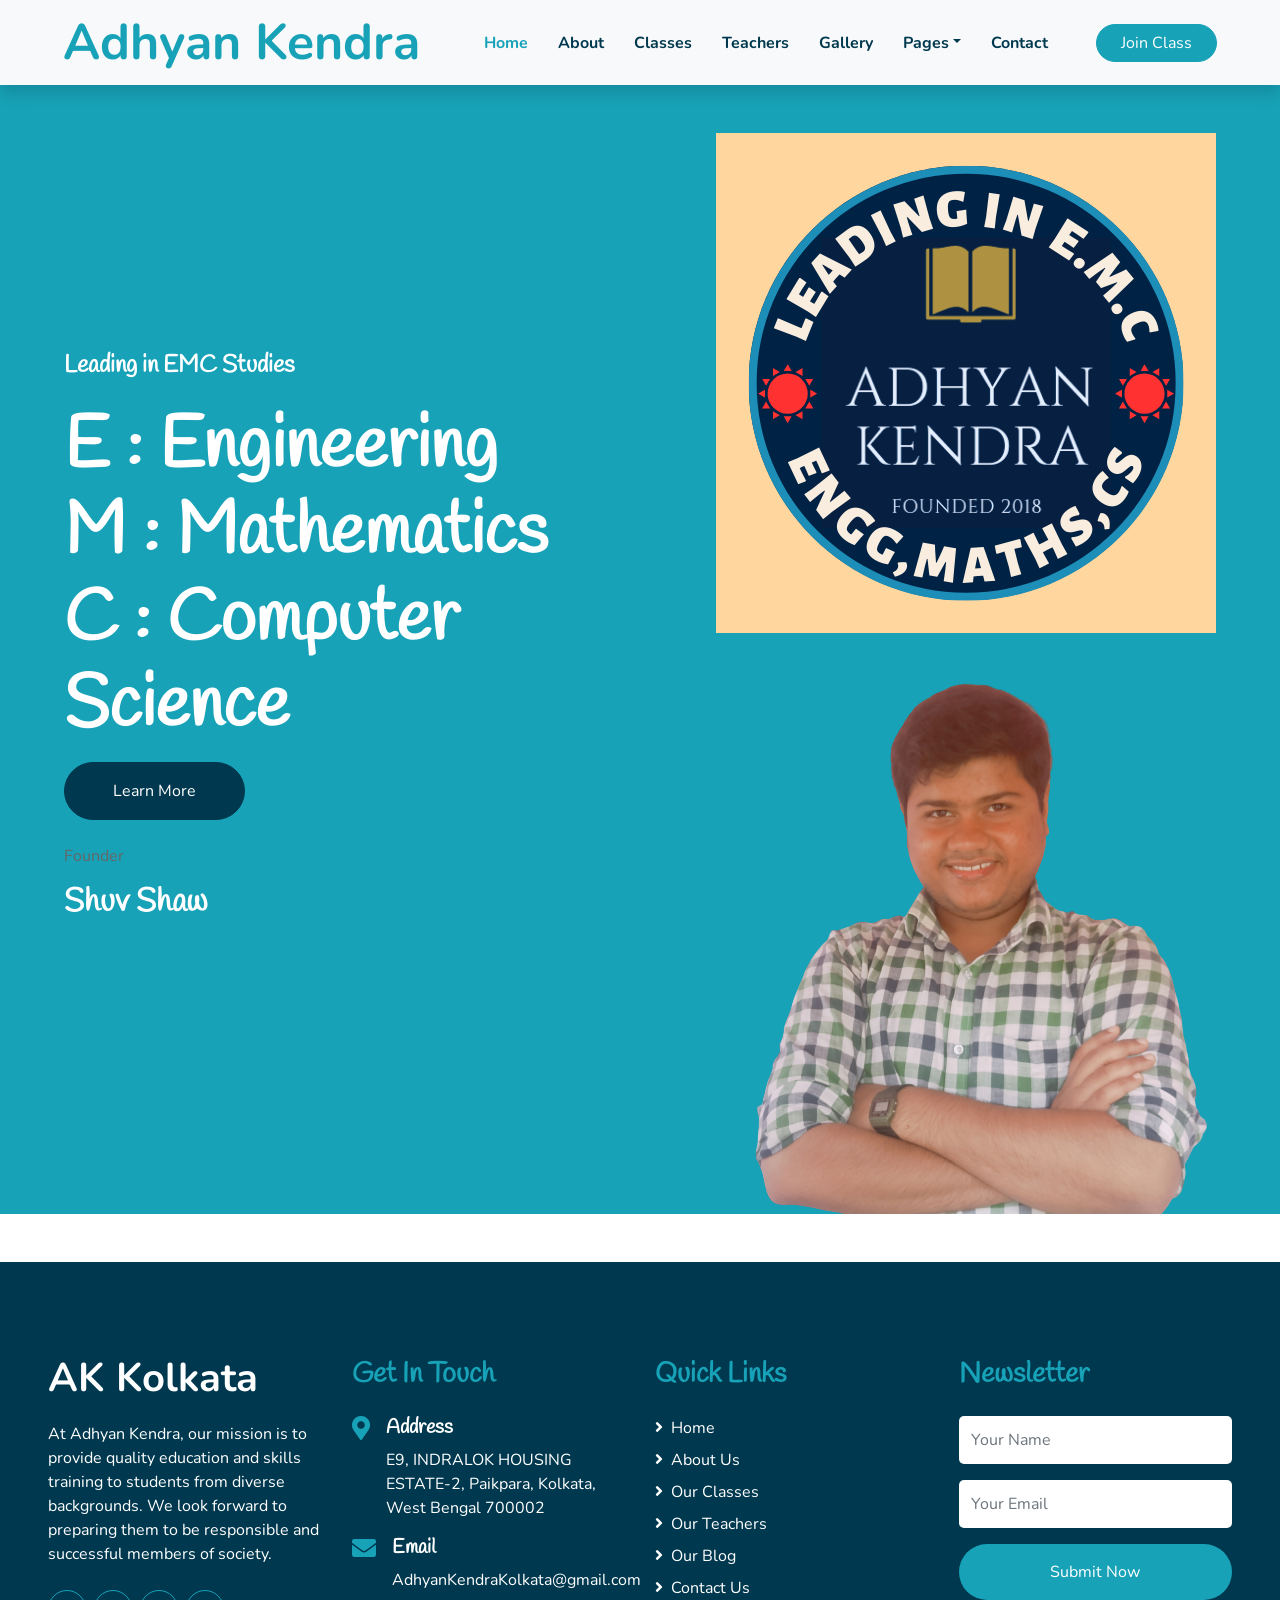
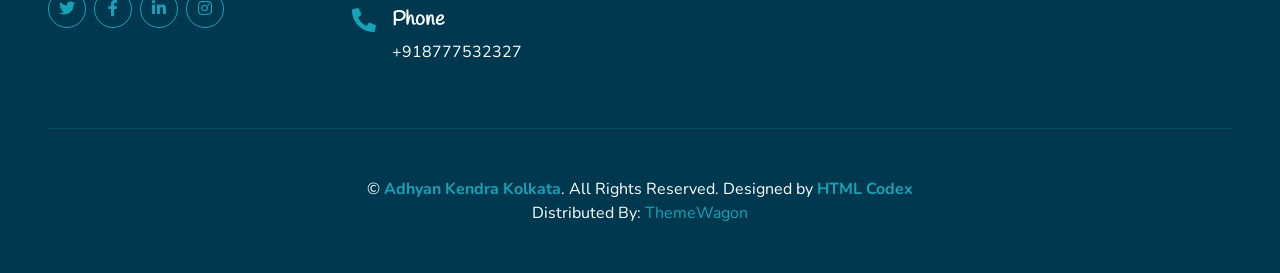
==== index.html @ 8b1d4210 "Update index.html" ====
<!DOCTYPE html>
<html lang="en">
  <head>
    <meta charset="utf-8" />
    <title>Adhyan Kendra Educational Institute</title>
    <meta content="width=device-width, initial-scale=1.0" name="viewport" />
    <meta content="Free HTML Templates" name="keywords" />
    <meta content="Free HTML Templates" name="description" />

    <!-- Favicon -->
    <link href="img/favicon.ico" rel="icon" />

    <!-- Google Web Fonts -->
    <link rel="preconnect" href="https://fonts.gstatic.com" />
    <link
      href="https://fonts.googleapis.com/css2?family=Handlee&family=Nunito&display=swap"
      rel="stylesheet"
    />

    <!-- Font Awesome -->
    <link
      href="https://cdnjs.cloudflare.com/ajax/libs/font-awesome/5.10.0/css/all.min.css"
      rel="stylesheet"
    />

    <!-- Flaticon Font -->
    <link href="lib/flaticon/font/flaticon.css" rel="stylesheet" />

    <!-- Libraries Stylesheet -->
    <link href="lib/owlcarousel/assets/owl.carousel.min.css" rel="stylesheet" />
    <link href="lib/lightbox/css/lightbox.min.css" rel="stylesheet" />

    <!-- Customized Bootstrap Stylesheet -->
    <link href="style.css" rel="stylesheet" />
  </head>

  <body>
    <!-- Navbar Start -->
    <div class="container-fluid bg-light position-relative shadow">
      <nav
        class="navbar navbar-expand-lg bg-light navbar-light py-3 py-lg-0 px-0 px-lg-5"
      >
        <a
          href=""
          class="navbar-brand font-weight-bold text-secondary"
          style="font-size: 50px"
        >
        <!--
          <i class="flaticon-043-teddy-bear"></i>
        -->
          <span class="text-primary">Adhyan Kendra</span>
        </a>
        <button
          type="button"
          class="navbar-toggler"
          data-toggle="collapse"
          data-target="#navbarCollapse"
        >
          <span class="navbar-toggler-icon"></span>
        </button>
        <div
          class="collapse navbar-collapse justify-content-between"
          id="navbarCollapse"
        >
          <div class="navbar-nav font-weight-bold mx-auto py-0">
            <a href="index.html" class="nav-item nav-link active">Home</a>
            <a href="about.html" class="nav-item nav-link">About</a>
            <a href="class.html" class="nav-item nav-link">Classes</a>
            <a href="team.html" class="nav-item nav-link">Teachers</a>
            <a href="gallery.html" class="nav-item nav-link">Gallery</a>
            <div class="nav-item dropdown">
              <a
                href="#"
                class="nav-link dropdown-toggle"
                data-toggle="dropdown"
                >Pages</a
              >
              <div class="dropdown-menu rounded-0 m-0">
                <a href="blog.html" class="dropdown-item">Blog Grid</a>
                <a href="single.html" class="dropdown-item">Blog Detail</a>
              </div>
            </div>
            <a href="contact.html" class="nav-item nav-link">Contact</a>
          </div>
          <a href="https://meet.google.com/xno-qzmd-qrj" class="btn btn-primary px-4">Join Class</a>
        </div>
      </nav>
    </div>
    <!-- Navbar End -->

    <!-- Header Start -->
    <div class="container-fluid bg-primary px-0 px-md-5 mb-5">
      <div class="row align-items-center px-3">
        <div class="col-lg-6 text-center text-lg-left">
          <h4 class="text-white mb-4 mt-5 mt-lg-0">Leading in EMC Studies</h4>
          <h1 class="display-3 font-weight-bold text-white">
            E : Engineering <br>
            M : Mathematics  <br>
            C : Computer Science
          </h1>
          <p class="text-white mb-4">
            <!-- Paragraph commented
            Sea ipsum kasd eirmod kasd magna, est sea et diam ipsum est amet sed
            sit. Ipsum dolor no justo dolor et, lorem ut dolor erat dolore sed
            ipsum at ipsum nonumy amet. Clita lorem dolore sed stet et est justo
            dolore.
          -->

        
          <a href="About_our_organization.pdf" class="btn btn-secondary mt-1 py-3 px-5">Learn More</a>
          <p> Founder </p> 
          <h2 class="text-white mb-4 mt-5 mt-lg-0">Shuv Shaw</h2>
        
          
        </div>

        <div class="col-lg-6 text-center text-lg-right">
          <img class="img-fluid mt-5" src="Official_Logo.png" alt="Adhyan Kendra Kolkata Logo" />
           

           <img class="img-fluid mt-5" src="Shuv_Shaw.png" alt="Founder Image" />
        </div>
      </div>
    </div>
    <!-- Header End -->

    <!-- Facilities Start 
    <div class="container-fluid pt-5">
      <div class="container pb-3">
        <div class="row">
          <div class="col-lg-4 col-md-6 pb-1">
            <div
              class="d-flex bg-light shadow-sm border-top rounded mb-4"
              style="padding: 30px"
            >
              <i
                class="flaticon-050-fence h1 font-weight-normal text-primary mb-3"
              ></i>
              <div class="pl-4">
                <h4>Play Ground</h4>
                <p class="m-0">
                  Kasd labore kasd et dolor est rebum dolor ut, clita dolor vero
                  lorem amet elitr vero...
                </p>
              </div>
            </div>
          </div>
          <div class="col-lg-4 col-md-6 pb-1">
            <div
              class="d-flex bg-light shadow-sm border-top rounded mb-4"
              style="padding: 30px"
            >
              <i
                class="flaticon-022-drum h1 font-weight-normal text-primary mb-3"
              ></i>
              <div class="pl-4">
                <h4>Music and Dance</h4>
                <p class="m-0">
                  Kasd labore kasd et dolor est rebum dolor ut, clita dolor vero
                  lorem amet elitr vero...
                </p>
              </div>
            </div>
          </div>
          <div class="col-lg-4 col-md-6 pb-1">
            <div
              class="d-flex bg-light shadow-sm border-top rounded mb-4"
              style="padding: 30px"
            >
              <i
                class="flaticon-030-crayons h1 font-weight-normal text-primary mb-3"
              ></i>
              <div class="pl-4">
                <h4>Arts and Crafts</h4>
                <p class="m-0">
                  Kasd labore kasd et dolor est rebum dolor ut, clita dolor vero
                  lorem amet elitr vero...
                </p>
              </div>
            </div>
          </div>
          <div class="col-lg-4 col-md-6 pb-1">
            <div
              class="d-flex bg-light shadow-sm border-top rounded mb-4"
              style="padding: 30px"
            >
              <i
                class="flaticon-017-toy-car h1 font-weight-normal text-primary mb-3"
              ></i>
              <div class="pl-4">
                <h4>Safe Transportation</h4>
                <p class="m-0">
                  Kasd labore kasd et dolor est rebum dolor ut, clita dolor vero
                  lorem amet elitr vero...
                </p>
              </div>
            </div>
          </div>
          <div class="col-lg-4 col-md-6 pb-1">
            <div
              class="d-flex bg-light shadow-sm border-top rounded mb-4"
              style="padding: 30px"
            >
              <i
                class="flaticon-025-sandwich h1 font-weight-normal text-primary mb-3"
              ></i>
              <div class="pl-4">
                <h4>Healthy food</h4>
                <p class="m-0">
                  Kasd labore kasd et dolor est rebum dolor ut, clita dolor vero
                  lorem amet elitr vero...
                </p>
              </div>
            </div>
          </div>
          <div class="col-lg-4 col-md-6 pb-1">
            <div
              class="d-flex bg-light shadow-sm border-top rounded mb-4"
              style="padding: 30px"
            >
              <i
                class="flaticon-047-backpack h1 font-weight-normal text-primary mb-3"
              ></i>
              <div class="pl-4">
                <h4>Educational Tour</h4>
                <p class="m-0">
                  Kasd labore kasd et dolor est rebum dolor ut, clita dolor vero
                  lorem amet elitr vero...
                </p>
              </div>
            </div>
          </div>
        </div>
      </div>
    </div>
     -->

    <!-- About Start 
    <div class="container-fluid py-5">
      <div class="container">
        <div class="row align-items-center">
          <div class="col-lg-5">
            <img
              class="img-fluid rounded mb-5 mb-lg-0"
              src="img/about-1.jpg"
              alt=""
            />
          </div>
          <div class="col-lg-7">
            <p class="section-title pr-5">
              <span class="pr-2">Learn About Us</span>
            </p>
            <h1 class="mb-4">Best School For Your Kids</h1>
            <p>
              Invidunt lorem justo sanctus clita. Erat lorem labore ea, justo
              dolor lorem ipsum ut sed eos, ipsum et dolor kasd sit ea justo.
              Erat justo sed sed diam. Ea et erat ut sed diam sea ipsum est
              dolor
            </p>
            <div class="row pt-2 pb-4">
              <div class="col-6 col-md-4">
                <img class="img-fluid rounded" src="img/about-2.jpg" alt="" />
              </div>
              <div class="col-6 col-md-8">
                <ul class="list-inline m-0">
                  <li class="py-2 border-top border-bottom">
                    <i class="fa fa-check text-primary mr-3"></i>Labore eos amet
                    dolor amet diam
                  </li>
                  <li class="py-2 border-bottom">
                    <i class="fa fa-check text-primary mr-3"></i>Etsea et sit
                    dolor amet ipsum
                  </li>
                  <li class="py-2 border-bottom">
                    <i class="fa fa-check text-primary mr-3"></i>Diam dolor diam
                    elitripsum vero.
                  </li>
                </ul>
              </div>
            </div>
            <a href="" class="btn btn-primary mt-2 py-2 px-4">Learn More</a>
          </div>
        </div>
      </div>
    </div>
    -->

  
    <!-- Classes Removed


    <div class="container-fluid pt-5">
      <div class="container">
        <div class="text-center pb-2">
          <p class="section-title px-5">
            <span class="px-2">Popular Classes</span>
          </p>
          <h1 class="mb-4">Classes for Your Kids</h1>
        </div>
        <div class="row">
          <div class="col-lg-4 mb-5">
            <div class="card border-0 bg-light shadow-sm pb-2">
              <img class="card-img-top mb-2" src="img/class-1.jpg" alt="" />
              <div class="card-body text-center">
                <h4 class="card-title">Drawing Class</h4>
                <p class="card-text">
                  Justo ea diam stet diam ipsum no sit, ipsum vero et et diam
                  ipsum duo et no et, ipsum ipsum erat duo amet clita duo
                </p>
              </div>
              <div class="card-footer bg-transparent py-4 px-5">
                <div class="row border-bottom">
                  <div class="col-6 py-1 text-right border-right">
                    <strong>Age of Kids</strong>
                  </div>
                  <div class="col-6 py-1">3 - 6 Years</div>
                </div>
                <div class="row border-bottom">
                  <div class="col-6 py-1 text-right border-right">
                    <strong>Total Seats</strong>
                  </div>
                  <div class="col-6 py-1">40 Seats</div>
                </div>
                <div class="row border-bottom">
                  <div class="col-6 py-1 text-right border-right">
                    <strong>Class Time</strong>
                  </div>
                  <div class="col-6 py-1">08:00 - 10:00</div>
                </div>
                <div class="row">
                  <div class="col-6 py-1 text-right border-right">
                    <strong>Tution Fee</strong>
                  </div>
                  <div class="col-6 py-1">$290 / Month</div>
                </div>
              </div>
              <a href="" class="btn btn-primary px-4 mx-auto mb-4">Join Now</a>
            </div>
          </div>
          <div class="col-lg-4 mb-5">
            <div class="card border-0 bg-light shadow-sm pb-2">
              <img class="card-img-top mb-2" src="img/class-2.jpg" alt="" />
              <div class="card-body text-center">
                <h4 class="card-title">Language Learning</h4>
                <p class="card-text">
                  Justo ea diam stet diam ipsum no sit, ipsum vero et et diam
                  ipsum duo et no et, ipsum ipsum erat duo amet clita duo
                </p>
              </div>
              <div class="card-footer bg-transparent py-4 px-5">
                <div class="row border-bottom">
                  <div class="col-6 py-1 text-right border-right">
                    <strong>Age of Kids</strong>
                  </div>
                  <div class="col-6 py-1">3 - 6 Years</div>
                </div>
                <div class="row border-bottom">
                  <div class="col-6 py-1 text-right border-right">
                    <strong>Total Seats</strong>
                  </div>
                  <div class="col-6 py-1">40 Seats</div>
                </div>
                <div class="row border-bottom">
                  <div class="col-6 py-1 text-right border-right">
                    <strong>Class Time</strong>
                  </div>
                  <div class="col-6 py-1">08:00 - 10:00</div>
                </div>
                <div class="row">
                  <div class="col-6 py-1 text-right border-right">
                    <strong>Tution Fee</strong>
                  </div>
                  <div class="col-6 py-1">$290 / Month</div>
                </div>
              </div>
              <a href="" class="btn btn-primary px-4 mx-auto mb-4">Join Now</a>
            </div>
          </div>
          <div class="col-lg-4 mb-5">
            <div class="card border-0 bg-light shadow-sm pb-2">
              <img class="card-img-top mb-2" src="img/class-3.jpg" alt="" />
              <div class="card-body text-center">
                <h4 class="card-title">Basic Science</h4>
                <p class="card-text">
                  Justo ea diam stet diam ipsum no sit, ipsum vero et et diam
                  ipsum duo et no et, ipsum ipsum erat duo amet clita duo
                </p>
              </div>
              <div class="card-footer bg-transparent py-4 px-5">
                <div class="row border-bottom">
                  <div class="col-6 py-1 text-right border-right">
                    <strong>Age of Kids</strong>
                  </div>
                  <div class="col-6 py-1">3 - 6 Years</div>
                </div>
                <div class="row border-bottom">
                  <div class="col-6 py-1 text-right border-right">
                    <strong>Total Seats</strong>
                  </div>
                  <div class="col-6 py-1">40 Seats</div>
                </div>
                <div class="row border-bottom">
                  <div class="col-6 py-1 text-right border-right">
                    <strong>Class Time</strong>
                  </div>
                  <div class="col-6 py-1">08:00 - 10:00</div>
                </div>
                <div class="row">
                  <div class="col-6 py-1 text-right border-right">
                    <strong>Tution Fee</strong>
                  </div>
                  <div class="col-6 py-1">$290 / Month</div>
                </div>
              </div>
              <a href="" class="btn btn-primary px-4 mx-auto mb-4">Join Now</a>
            </div>
          </div>
        </div>
      </div>
    </div>
     -->



    <!-- Registration Start 
    <div class="container-fluid py-5">
      <div class="container">
        <div class="row align-items-center">
          <div class="col-lg-7 mb-5 mb-lg-0">
            <p class="section-title pr-5">
              <span class="pr-2">Book A Seat</span>
            </p>
            <h1 class="mb-4">Book A Seat For Your Kid</h1>
            <p>
              Invidunt lorem justo sanctus clita. Erat lorem labore ea, justo
              dolor lorem ipsum ut sed eos, ipsum et dolor kasd sit ea justo.
              Erat justo sed sed diam. Ea et erat ut sed diam sea ipsum est
              dolor
            </p>
            <ul class="list-inline m-0">
              <li class="py-2">
                <i class="fa fa-check text-success mr-3"></i>Labore eos amet
                dolor amet diam
              </li>
              <li class="py-2">
                <i class="fa fa-check text-success mr-3"></i>Etsea et sit dolor
                amet ipsum
              </li>
              <li class="py-2">
                <i class="fa fa-check text-success mr-3"></i>Diam dolor diam
                elitripsum vero.
              </li>
            </ul>
            <a href="" class="btn btn-primary mt-4 py-2 px-4">Book Now</a>
          </div>
          <div class="col-lg-5">
            <div class="card border-0">
              <div class="card-header bg-secondary text-center p-4">
                <h1 class="text-white m-0">Book A Seat</h1>
              </div>
              <div class="card-body rounded-bottom bg-primary p-5">
                <form>
                  <div class="form-group">
                    <input
                      type="text"
                      class="form-control border-0 p-4"
                      placeholder="Your Name"
                      required="required"
                    />
                  </div>
                  <div class="form-group">
                    <input
                      type="email"
                      class="form-control border-0 p-4"
                      placeholder="Your Email"
                      required="required"
                    />
                  </div>
                  <div class="form-group">
                    <select
                      class="custom-select border-0 px-4"
                      style="height: 47px"
                    >
                      <option selected>Select A Class</option>
                      <option value="1">Class 1</option>
                      <option value="2">Class 1</option>
                      <option value="3">Class 1</option>
                    </select>
                  </div>
                  <div>
                    <button
                      class="btn btn-secondary btn-block border-0 py-3"
                      type="submit"
                    >
                      Book Now
                    </button>
                  </div>
                </form>
              </div>
            </div>
          </div>
        </div>
      </div>
    </div>
     -->

    <!-- Team Start
    <div class="container-fluid pt-5">
      <div class="container">
        <div class="text-center pb-2">
          <p class="section-title px-5">
            <span class="px-2">Our Teachers</span>
          </p>
          <h1 class="mb-4">Meet Our Teachers</h1>
        </div>
        <div class="row">
          <div class="col-md-6 col-lg-3 text-center team mb-5">
            <div
              class="position-relative overflow-hidden mb-4"
              style="border-radius: 100%"
            >
              <img class="img-fluid w-100" src="img/team-1.jpg" alt="" />
              <div
                class="team-social d-flex align-items-center justify-content-center w-100 h-100 position-absolute"
              >
                <a
                  class="btn btn-outline-light text-center mr-2 px-0"
                  style="width: 38px; height: 38px"
                  href="#"
                  ><i class="fab fa-twitter"></i
                ></a>
                <a
                  class="btn btn-outline-light text-center mr-2 px-0"
                  style="width: 38px; height: 38px"
                  href="#"
                  ><i class="fab fa-facebook-f"></i
                ></a>
                <a
                  class="btn btn-outline-light text-center px-0"
                  style="width: 38px; height: 38px"
                  href="#"
                  ><i class="fab fa-linkedin-in"></i
                ></a>
              </div>
            </div>
            <h4>Julia Smith</h4>
            <i>Music Teacher</i>
          </div>
          <div class="col-md-6 col-lg-3 text-center team mb-5">
            <div
              class="position-relative overflow-hidden mb-4"
              style="border-radius: 100%"
            >
              <img class="img-fluid w-100" src="img/team-2.jpg" alt="" />
              <div
                class="team-social d-flex align-items-center justify-content-center w-100 h-100 position-absolute"
              >
                <a
                  class="btn btn-outline-light text-center mr-2 px-0"
                  style="width: 38px; height: 38px"
                  href="#"
                  ><i class="fab fa-twitter"></i
                ></a>
                <a
                  class="btn btn-outline-light text-center mr-2 px-0"
                  style="width: 38px; height: 38px"
                  href="#"
                  ><i class="fab fa-facebook-f"></i
                ></a>
                <a
                  class="btn btn-outline-light text-center px-0"
                  style="width: 38px; height: 38px"
                  href="#"
                  ><i class="fab fa-linkedin-in"></i
                ></a>
              </div>
            </div>
            <h4>Jhon Doe</h4>
            <i>Language Teacher</i>
          </div>
          <div class="col-md-6 col-lg-3 text-center team mb-5">
            <div
              class="position-relative overflow-hidden mb-4"
              style="border-radius: 100%"
            >
              <img class="img-fluid w-100" src="img/team-3.jpg" alt="" />
              <div
                class="team-social d-flex align-items-center justify-content-center w-100 h-100 position-absolute"
              >
                <a
                  class="btn btn-outline-light text-center mr-2 px-0"
                  style="width: 38px; height: 38px"
                  href="#"
                  ><i class="fab fa-twitter"></i
                ></a>
                <a
                  class="btn btn-outline-light text-center mr-2 px-0"
                  style="width: 38px; height: 38px"
                  href="#"
                  ><i class="fab fa-facebook-f"></i
                ></a>
                <a
                  class="btn btn-outline-light text-center px-0"
                  style="width: 38px; height: 38px"
                  href="#"
                  ><i class="fab fa-linkedin-in"></i
                ></a>
              </div>
            </div>
            <h4>Mollie Ross</h4>
            <i>Dance Teacher</i>
          </div>
          <div class="col-md-6 col-lg-3 text-center team mb-5">
            <div
              class="position-relative overflow-hidden mb-4"
              style="border-radius: 100%"
            >
              <img class="img-fluid w-100" src="img/team-4.jpg" alt="" />
              <div
                class="team-social d-flex align-items-center justify-content-center w-100 h-100 position-absolute"
              >
                <a
                  class="btn btn-outline-light text-center mr-2 px-0"
                  style="width: 38px; height: 38px"
                  href="#"
                  ><i class="fab fa-twitter"></i
                ></a>
                <a
                  class="btn btn-outline-light text-center mr-2 px-0"
                  style="width: 38px; height: 38px"
                  href="#"
                  ><i class="fab fa-facebook-f"></i
                ></a>
                <a
                  class="btn btn-outline-light text-center px-0"
                  style="width: 38px; height: 38px"
                  href="#"
                  ><i class="fab fa-linkedin-in"></i
                ></a>
              </div>
            </div>
            <h4>Donald John</h4>
            <i>Art Teacher</i>
          </div>
        </div>
      </div>
    </div>
     -->

    <!-- Testimonial Start 
    <div class="container-fluid py-5">
      <div class="container p-0">
        <div class="text-center pb-2">
          <p class="section-title px-5">
            <span class="px-2">Testimonial</span>
          </p>
          <h1 class="mb-4">What Parents Say!</h1>
        </div>
        <div class="owl-carousel testimonial-carousel">
          <div class="testimonial-item px-3">
            <div class="bg-light shadow-sm rounded mb-4 p-4">
              <h3 class="fas fa-quote-left text-primary mr-3"></h3>
              Sed ea amet kasd elitr stet, stet rebum et ipsum est duo elitr
              eirmod clita lorem. Dolor tempor ipsum clita
            </div>
            <div class="d-flex align-items-center">
              <img
                class="rounded-circle"
                src="img/testimonial-1.jpg"
                style="width: 70px; height: 70px"
                alt="Image"
              />
              <div class="pl-3">
                <h5>Parent Name</h5>
                <i>Profession</i>
              </div>
            </div>
          </div>
          <div class="testimonial-item px-3">
            <div class="bg-light shadow-sm rounded mb-4 p-4">
              <h3 class="fas fa-quote-left text-primary mr-3"></h3>
              Sed ea amet kasd elitr stet, stet rebum et ipsum est duo elitr
              eirmod clita lorem. Dolor tempor ipsum clita
            </div>
            <div class="d-flex align-items-center">
              <img
                class="rounded-circle"
                src="img/testimonial-2.jpg"
                style="width: 70px; height: 70px"
                alt="Image"
              />
              <div class="pl-3">
                <h5>Parent Name</h5>
                <i>Profession</i>
              </div>
            </div>
          </div>
          <div class="testimonial-item px-3">
            <div class="bg-light shadow-sm rounded mb-4 p-4">
              <h3 class="fas fa-quote-left text-primary mr-3"></h3>
              Sed ea amet kasd elitr stet, stet rebum et ipsum est duo elitr
              eirmod clita lorem. Dolor tempor ipsum clita
            </div>
            <div class="d-flex align-items-center">
              <img
                class="rounded-circle"
                src="img/testimonial-3.jpg"
                style="width: 70px; height: 70px"
                alt="Image"
              />
              <div class="pl-3">
                <h5>Parent Name</h5>
                <i>Profession</i>
              </div>
            </div>
          </div>
          <div class="testimonial-item px-3">
            <div class="bg-light shadow-sm rounded mb-4 p-4">
              <h3 class="fas fa-quote-left text-primary mr-3"></h3>
              Sed ea amet kasd elitr stet, stet rebum et ipsum est duo elitr
              eirmod clita lorem. Dolor tempor ipsum clita
            </div>
            <div class="d-flex align-items-center">
              <img
                class="rounded-circle"
                src="img/testimonial-4.jpg"
                style="width: 70px; height: 70px"
                alt="Image"
              />
              <div class="pl-3">
                <h5>Parent Name</h5>
                <i>Profession</i>
              </div>
            </div>
          </div>
        </div>
      </div>
    </div>
    -->

    <!-- Blog Start 
    <div class="container-fluid pt-5">
      <div class="container">
        <div class="text-center pb-2">
          <p class="section-title px-5">
            <span class="px-2">Latest Blog</span>
          </p>
          <h1 class="mb-4">Latest Articles From Blog</h1>
        </div>
        <div class="row pb-3">
          <div class="col-lg-4 mb-4">
            <div class="card border-0 shadow-sm mb-2">
              <img class="card-img-top mb-2" src="img/blog-1.jpg" alt="" />
              <div class="card-body bg-light text-center p-4">
                <h4 class="">Diam amet eos at no eos</h4>
                <div class="d-flex justify-content-center mb-3">
                  <small class="mr-3"
                    ><i class="fa fa-user text-primary"></i> Admin</small
                  >
                  <small class="mr-3"
                    ><i class="fa fa-folder text-primary"></i> Web Design</small
                  >
                  <small class="mr-3"
                    ><i class="fa fa-comments text-primary"></i> 15</small
                  >
                </div>
                <p>
                  Sed kasd sea sed at elitr sed ipsum justo, sit nonumy diam
                  eirmod, duo et sed sit eirmod kasd clita tempor dolor stet
                  lorem. Tempor ipsum justo amet stet...
                </p>
                <a href="" class="btn btn-primary px-4 mx-auto my-2"
                  >Read More</a
                >
              </div>
            </div>
          </div>
          <div class="col-lg-4 mb-4">
            <div class="card border-0 shadow-sm mb-2">
              <img class="card-img-top mb-2" src="img/blog-2.jpg" alt="" />
              <div class="card-body bg-light text-center p-4">
                <h4 class="">Diam amet eos at no eos</h4>
                <div class="d-flex justify-content-center mb-3">
                  <small class="mr-3"
                    ><i class="fa fa-user text-primary"></i> Admin</small
                  >
                  <small class="mr-3"
                    ><i class="fa fa-folder text-primary"></i> Web Design</small
                  >
                  <small class="mr-3"
                    ><i class="fa fa-comments text-primary"></i> 15</small
                  >
                </div>
                <p>
                  Sed kasd sea sed at elitr sed ipsum justo, sit nonumy diam
                  eirmod, duo et sed sit eirmod kasd clita tempor dolor stet
                  lorem. Tempor ipsum justo amet stet...
                </p>
                <a href="" class="btn btn-primary px-4 mx-auto my-2"
                  >Read More</a
                >
              </div>
            </div>
          </div>
          <div class="col-lg-4 mb-4">
            <div class="card border-0 shadow-sm mb-2">
              <img class="card-img-top mb-2" src="img/blog-3.jpg" alt="" />
              <div class="card-body bg-light text-center p-4">
                <h4 class="">Diam amet eos at no eos</h4>
                <div class="d-flex justify-content-center mb-3">
                  <small class="mr-3"
                    ><i class="fa fa-user text-primary"></i> Admin</small
                  >
                  <small class="mr-3"
                    ><i class="fa fa-folder text-primary"></i> Web Design</small
                  >
                  <small class="mr-3"
                    ><i class="fa fa-comments text-primary"></i> 15</small
                  >
                </div>
                <p>
                  Sed kasd sea sed at elitr sed ipsum justo, sit nonumy diam
                  eirmod, duo et sed sit eirmod kasd clita tempor dolor stet
                  lorem. Tempor ipsum justo amet stet...
                </p>
                <a href="" class="btn btn-primary px-4 mx-auto my-2"
                  >Read More</a
                >
              </div>
            </div>
          </div>
        </div>
      </div>
    </div>
    -->

    <!-- Footer Start -->
    <div
      class="container-fluid bg-secondary text-white mt-5 py-5 px-sm-3 px-md-5"
    >
      <div class="row pt-5">
        <div class="col-lg-3 col-md-6 mb-5">
          <a
            href=""
            class="navbar-brand font-weight-bold text-primary m-0 mb-4 p-0"
            style="font-size: 40px; line-height: 40px"
          >
            <i class="flaticon-043-teddy-bear"></i>
            <span class="text-white">AK Kolkata</span>
          </a>
          <p>
            At Adhyan Kendra, our mission is to provide quality education
            and skills training to students from diverse backgrounds. We look
            forward to preparing them to be responsible and successful
            members of society. </p>
          <div class="d-flex justify-content-start mt-4">
            <a
              class="btn btn-outline-primary rounded-circle text-center mr-2 px-0"
              style="width: 38px; height: 38px"
              href="#"
              ><i class="fab fa-twitter"></i
            ></a>
            <a
              class="btn btn-outline-primary rounded-circle text-center mr-2 px-0"
              style="width: 38px; height: 38px"
              href="#"
              ><i class="fab fa-facebook-f"></i
            ></a>
            <a
              class="btn btn-outline-primary rounded-circle text-center mr-2 px-0"
              style="width: 38px; height: 38px"
              href="#"
              ><i class="fab fa-linkedin-in"></i
            ></a>
            <a
              class="btn btn-outline-primary rounded-circle text-center mr-2 px-0"
              style="width: 38px; height: 38px"
              href="#"
              ><i class="fab fa-instagram"></i
            ></a>
          </div>
        </div>
        <div class="col-lg-3 col-md-6 mb-5">
          <h3 class="text-primary mb-4">Get In Touch</h3>
          <div class="d-flex">
            <h4 class="fa fa-map-marker-alt text-primary"></h4>
            <div class="pl-3">
              <h5 class="text-white">Address</h5>
              <p>E9, INDRALOK HOUSING ESTATE-2, Paikpara, Kolkata, West Bengal 700002</p>
            </div>
          </div>
          <div class="d-flex">
            <h4 class="fa fa-envelope text-primary"></h4>
            <div class="pl-3">
              <h5 class="text-white">Email</h5>
              <p>AdhyanKendraKolkata@gmail.com</p>
            </div>
          </div>
          <div class="d-flex">
            <h4 class="fa fa-phone-alt text-primary"></h4>
            <div class="pl-3">
              <h5 class="text-white">Phone</h5>
              <p>+918777532327</p>
            </div>
          </div>
        </div>
        <div class="col-lg-3 col-md-6 mb-5">
          <h3 class="text-primary mb-4">Quick Links</h3>
          <div class="d-flex flex-column justify-content-start">
            <a class="text-white mb-2" href="#"
              ><i class="fa fa-angle-right mr-2"></i>Home</a
            >
            <a class="text-white mb-2" href="#"
              ><i class="fa fa-angle-right mr-2"></i>About Us</a
            >
            <a class="text-white mb-2" href="#"
              ><i class="fa fa-angle-right mr-2"></i>Our Classes</a
            >
            <a class="text-white mb-2" href="#"
              ><i class="fa fa-angle-right mr-2"></i>Our Teachers</a
            >
            <a class="text-white mb-2" href="#"
              ><i class="fa fa-angle-right mr-2"></i>Our Blog</a
            >
            <a class="text-white" href="#"
              ><i class="fa fa-angle-right mr-2"></i>Contact Us</a
            >
          </div>
        </div>
        <div class="col-lg-3 col-md-6 mb-5">
          <h3 class="text-primary mb-4">Newsletter</h3>
          <form action="">
            <div class="form-group">
              <input
                type="text"
                class="form-control border-0 py-4"
                placeholder="Your Name"
                required="required"
              />
            </div>
            <div class="form-group">
              <input
                type="email"
                class="form-control border-0 py-4"
                placeholder="Your Email"
                required="required"
              />
            </div>
            <div>
              <button
                class="btn btn-primary btn-block border-0 py-3"
                type="submit"
              >
                Submit Now
              </button>
            </div>
          </form>
        </div>
      </div>
      <div
        class="container-fluid pt-5"
        style="border-top: 1px solid rgba(23, 162, 184, 0.2) ;"
      >
        <p class="m-0 text-center text-white">
          &copy;
          <a class="text-primary font-weight-bold" href="#">Adhyan Kendra Kolkata</a>.
          All Rights Reserved.

          <!--/*** This template is free as long as you keep the footer author’s credit link/attribution link/backlink. If you'd like to use the template without the footer author’s credit link/attribution link/backlink, you can purchase the Credit Removal License from "https://htmlcodex.com/credit-removal". Thank you for your support. ***/-->
          Designed by
          <a class="text-primary font-weight-bold" href="https://htmlcodex.com"
            >HTML Codex</a
          >
          <br />Distributed By:
          <a href="https://themewagon.com" target="_blank">ThemeWagon</a>
        </p>
      </div>
    </div>
    <!-- Footer End -->

    <!-- Back to Top -->
    <a href="#" class="btn btn-primary p-3 back-to-top"
      ><i class="fa fa-angle-double-up"></i
    ></a>

    <!-- JavaScript Libraries -->
    <script src="https://code.jquery.com/jquery-3.4.1.min.js"></script>
    <script src="https://stackpath.bootstrapcdn.com/bootstrap/4.4.1/js/bootstrap.bundle.min.js"></script>
    <script src="lib/easing/easing.min.js"></script>
    <script src="lib/owlcarousel/owl.carousel.min.js"></script>
    <script src="lib/isotope/isotope.pkgd.min.js"></script>
    <script src="lib/lightbox/js/lightbox.min.js"></script>

    <!-- Contact Javascript File -->
    <script src="mail/jqBootstrapValidation.min.js"></script>
    <script src="mail/contact.js"></script>

    <!-- Template Javascript -->
    <script src="js/main.js"></script>
  </body>
</html>
---- style.css ----
/******* Bootstrap Theming ********/
/*!
 * Bootstrap v4.5.3 (https://getbootstrap.com/)
 * Copyright 2011-2020 The Bootstrap Authors
 * Copyright 2011-2020 Twitter, Inc.
 * Licensed under MIT (https://github.com/twbs/bootstrap/blob/main/LICENSE)
 */
:root {
  --blue: #007bff;
  --indigo: #6610f2;
  --purple: #6f42c1;
  --pink: #e83e8c;
  --red: #dc3545;
  --orange: #fd7e14;
  --yellow: #ffc107;
  --green: #28a745;
  --teal: #20c997;
  --cyan: #17a2b8;
  --white: #fff;
  --gray: #6c757d;
  --gray-dark: #343a40;
  --primary: #17a2b8;
  --secondary: #00394f;
  --success: #28a745;
  --info: #17a2b8;
  --warning: #ffc107;
  --danger: #dc3545;
  --light: #f8f9fa;
  --dark: #343a40;
  --breakpoint-xs: 0;
  --breakpoint-sm: 576px;
  --breakpoint-md: 768px;
  --breakpoint-lg: 992px;
  --breakpoint-xl: 1200px;
  --font-family-sans-serif: "Nunito", sans-serif;
  --font-family-monospace: SFMono-Regular, Menlo, Monaco, Consolas, "Liberation Mono", "Courier New", monospace;
}

*,
*::before,
*::after {
  box-sizing: border-box;
}

html {
  font-family: sans-serif;
  line-height: 1.15;
  -webkit-text-size-adjust: 100%;
  -webkit-tap-highlight-color: rgba(0, 0, 0, 0);
}

article, aside, figcaption, figure, footer, header, hgroup, main, nav, section {
  display: block;
}

body {
  margin: 0;
  font-family: "Nunito", sans-serif;
  font-size: 1rem;
  font-weight: 400;
  line-height: 1.5;
  color: #666666;
  text-align: left;
  background-color: #fff;
}

[tabindex="-1"]:focus:not(:focus-visible) {
  outline: 0 !important;
}

hr {
  box-sizing: content-box;
  height: 0;
  overflow: visible;
}

h1, h2, h3, h4, h5, h6 {
  margin-top: 0;
  margin-bottom: 0.5rem;
}

p {
  margin-top: 0;
  margin-bottom: 1rem;
}

abbr[title],
abbr[data-original-title] {
  text-decoration: underline;
  text-decoration: underline dotted;
  cursor: help;
  border-bottom: 0;
  text-decoration-skip-ink: none;
}

address {
  margin-bottom: 1rem;
  font-style: normal;
  line-height: inherit;
}

ol,
ul,
dl {
  margin-top: 0;
  margin-bottom: 1rem;
}

ol ol,
ul ul,
ol ul,
ul ol {
  margin-bottom: 0;
}

dt {
  font-weight: 700;
}

dd {
  margin-bottom: .5rem;
  margin-left: 0;
}

blockquote {
  margin: 0 0 1rem;
}

b,
strong {
  font-weight: bolder;
}

small {
  font-size: 80%;
}

sub,
sup {
  position: relative;
  font-size: 75%;
  line-height: 0;
  vertical-align: baseline;
}

sub {
  bottom: -.25em;
}

sup {
  top: -.5em;
}

a {
  color: #17a2b8;
  text-decoration: none;
  background-color: transparent;
}

a:hover {
  color: #0f6674;
  text-decoration: underline;
}

a:not([href]):not([class]) {
  color: inherit;
  text-decoration: none;
}

a:not([href]):not([class]):hover {
  color: inherit;
  text-decoration: none;
}

pre,
code,
kbd,
samp {
  font-family: SFMono-Regular, Menlo, Monaco, Consolas, "Liberation Mono", "Courier New", monospace;
  font-size: 1em;
}

pre {
  margin-top: 0;
  margin-bottom: 1rem;
  overflow: auto;
  -ms-overflow-style: scrollbar;
}

figure {
  margin: 0 0 1rem;
}

img {
  vertical-align: middle;
  border-style: none;
}

svg {
  overflow: hidden;
  vertical-align: middle;
}

table {
  border-collapse: collapse;
}

caption {
  padding-top: 0.75rem;
  padding-bottom: 0.75rem;
  color: #6c757d;
  text-align: left;
  caption-side: bottom;
}

th {
  text-align: inherit;
  text-align: -webkit-match-parent;
}

label {
  display: inline-block;
  margin-bottom: 0.5rem;
}

button {
  border-radius: 0;
}

button:focus {
  outline: 1px dotted;
  outline: 5px auto -webkit-focus-ring-color;
}

input,
button,
select,
optgroup,
textarea {
  margin: 0;
  font-family: inherit;
  font-size: inherit;
  line-height: inherit;
}

button,
input {
  overflow: visible;
}

button,
select {
  text-transform: none;
}

[role="button"] {
  cursor: pointer;
}

select {
  word-wrap: normal;
}

button,
[type="button"],
[type="reset"],
[type="submit"] {
  -webkit-appearance: button;
}

button:not(:disabled),
[type="button"]:not(:disabled),
[type="reset"]:not(:disabled),
[type="submit"]:not(:disabled) {
  cursor: pointer;
}

button::-moz-focus-inner,
[type="button"]::-moz-focus-inner,
[type="reset"]::-moz-focus-inner,
[type="submit"]::-moz-focus-inner {
  padding: 0;
  border-style: none;
}

input[type="radio"],
input[type="checkbox"] {
  box-sizing: border-box;
  padding: 0;
}

textarea {
  overflow: auto;
  resize: vertical;
}

fieldset {
  min-width: 0;
  padding: 0;
  margin: 0;
  border: 0;
}

legend {
  display: block;
  width: 100%;
  max-width: 100%;
  padding: 0;
  margin-bottom: .5rem;
  font-size: 1.5rem;
  line-height: inherit;
  color: inherit;
  white-space: normal;
}

@media (max-width: 1200px) {
  legend {
    font-size: calc(1.275rem + 0.3vw) ;
  }
}

progress {
  vertical-align: baseline;
}

[type="number"]::-webkit-inner-spin-button,
[type="number"]::-webkit-outer-spin-button {
  height: auto;
}

[type="search"] {
  outline-offset: -2px;
  -webkit-appearance: none;
}

[type="search"]::-webkit-search-decoration {
  -webkit-appearance: none;
}

::-webkit-file-upload-button {
  font: inherit;
  -webkit-appearance: button;
}

output {
  display: inline-block;
}

summary {
  display: list-item;
  cursor: pointer;
}

template {
  display: none;
}

[hidden] {
  display: none !important;
}

h1, h2, h3, h4, h5, h6,
.h1, .h2, .h3, .h4, .h5, .h6 {
  margin-bottom: 0.5rem;
  font-family: "Handlee", cursive;
  font-weight: bold;
  line-height: 1.2;
  color: #00394f;
}

h1, .h1 {
  font-size: 2.5rem;
}

@media (max-width: 1200px) {
  h1, .h1 {
    font-size: calc(1.375rem + 1.5vw) ;
  }
}

h2, .h2 {
  font-size: 2rem;
}

@media (max-width: 1200px) {
  h2, .h2 {
    font-size: calc(1.325rem + 0.9vw) ;
  }
}

h3, .h3 {
  font-size: 1.75rem;
}

@media (max-width: 1200px) {
  h3, .h3 {
    font-size: calc(1.3rem + 0.6vw) ;
  }
}

h4, .h4 {
  font-size: 1.5rem;
}

@media (max-width: 1200px) {
  h4, .h4 {
    font-size: calc(1.275rem + 0.3vw) ;
  }
}

h5, .h5 {
  font-size: 1.25rem;
}

h6, .h6 {
  font-size: 1rem;
}

.lead {
  font-size: 1.25rem;
  font-weight: 300;
}

.display-1 {
  font-size: 6rem;
  font-weight: 300;
  line-height: 1.2;
}

@media (max-width: 1200px) {
  .display-1 {
    font-size: calc(1.725rem + 5.7vw) ;
  }
}

.display-2 {
  font-size: 5.5rem;
  font-weight: 300;
  line-height: 1.2;
}

@media (max-width: 1200px) {
  .display-2 {
    font-size: calc(1.675rem + 5.1vw) ;
  }
}

.display-3 {
  font-size: 4.5rem;
  font-weight: 300;
  line-height: 1.2;
}

@media (max-width: 1200px) {
  .display-3 {
    font-size: calc(1.575rem + 3.9vw) ;
  }
}

.display-4 {
  font-size: 3.5rem;
  font-weight: 300;
  line-height: 1.2;
}

@media (max-width: 1200px) {
  .display-4 {
    font-size: calc(1.475rem + 2.7vw) ;
  }
}

hr {
  margin-top: 1rem;
  margin-bottom: 1rem;
  border: 0;
  border-top: 1px solid rgba(0, 0, 0, 0.1);
}

small,
.small {
  font-size: 80%;
  font-weight: 400;
}

mark,
.mark {
  padding: 0.2em;
  background-color: #fcf8e3;
}

.list-unstyled {
  padding-left: 0;
  list-style: none;
}

.list-inline {
  padding-left: 0;
  list-style: none;
}

.list-inline-item {
  display: inline-block;
}

.list-inline-item:not(:last-child) {
  margin-right: 0.5rem;
}

.initialism {
  font-size: 90%;
  text-transform: uppercase;
}

.blockquote {
  margin-bottom: 1rem;
  font-size: 1.25rem;
}

.blockquote-footer {
  display: block;
  font-size: 80%;
  color: #6c757d;
}

.blockquote-footer::before {
  content: "\2014\00A0";
}

.img-fluid {
  max-width: 100%;
  height: auto;
}

.img-thumbnail {
  padding: 0.25rem;
  background-color: #fff;
  border: 1px solid #dee2e6;
  border-radius: 5px;
  max-width: 100%;
  height: auto;
}

.figure {
  display: inline-block;
}

.figure-img {
  margin-bottom: 0.5rem;
  line-height: 1;
}

.figure-caption {
  font-size: 90%;
  color: #6c757d;
}

code {
  font-size: 87.5%;
  color: #e83e8c;
  word-wrap: break-word;
}

a > code {
  color: inherit;
}

kbd {
  padding: 0.2rem 0.4rem;
  font-size: 87.5%;
  color: #fff;
  background-color: #212529;
  border-radius: 0.2rem;
}

kbd kbd {
  padding: 0;
  font-size: 100%;
  font-weight: 700;
}

pre {
  display: block;
  font-size: 87.5%;
  color: #212529;
}

pre code {
  font-size: inherit;
  color: inherit;
  word-break: normal;
}

.pre-scrollable {
  max-height: 340px;
  overflow-y: scroll;
}

.container,
.container-fluid,
.container-sm,
.container-md,
.container-lg,
.container-xl {
  width: 100%;
  padding-right: 15px;
  padding-left: 15px;
  margin-right: auto;
  margin-left: auto;
}

@media (min-width: 576px) {
  .container, .container-sm {
    max-width: 540px;
  }
}

@media (min-width: 768px) {
  .container, .container-sm, .container-md {
    max-width: 720px;
  }
}

@media (min-width: 992px) {
  .container, .container-sm, .container-md, .container-lg {
    max-width: 960px;
  }
}

@media (min-width: 1200px) {
  .container, .container-sm, .container-md, .container-lg, .container-xl {
    max-width: 1140px;
  }
}

.row {
  display: flex;
  flex-wrap: wrap;
  margin-right: -15px;
  margin-left: -15px;
}

.no-gutters {
  margin-right: 0;
  margin-left: 0;
}

.no-gutters > .col,
.no-gutters > [class*="col-"] {
  padding-right: 0;
  padding-left: 0;
}

.col-1, .col-2, .col-3, .col-4, .col-5, .col-6, .col-7, .col-8, .col-9, .col-10, .col-11, .col-12, .col,
.col-auto, .col-sm-1, .col-sm-2, .col-sm-3, .col-sm-4, .col-sm-5, .col-sm-6, .col-sm-7, .col-sm-8, .col-sm-9, .col-sm-10, .col-sm-11, .col-sm-12, .col-sm,
.col-sm-auto, .col-md-1, .col-md-2, .col-md-3, .col-md-4, .col-md-5, .col-md-6, .col-md-7, .col-md-8, .col-md-9, .col-md-10, .col-md-11, .col-md-12, .col-md,
.col-md-auto, .col-lg-1, .col-lg-2, .col-lg-3, .col-lg-4, .col-lg-5, .col-lg-6, .col-lg-7, .col-lg-8, .col-lg-9, .col-lg-10, .col-lg-11, .col-lg-12, .col-lg,
.col-lg-auto, .col-xl-1, .col-xl-2, .col-xl-3, .col-xl-4, .col-xl-5, .col-xl-6, .col-xl-7, .col-xl-8, .col-xl-9, .col-xl-10, .col-xl-11, .col-xl-12, .col-xl,
.col-xl-auto {
  position: relative;
  width: 100%;
  padding-right: 15px;
  padding-left: 15px;
}

.col {
  flex-basis: 0;
  flex-grow: 1;
  max-width: 100%;
}

.row-cols-1 > * {
  flex: 0 0 100%;
  max-width: 100%;
}

.row-cols-2 > * {
  flex: 0 0 50%;
  max-width: 50%;
}

.row-cols-3 > * {
  flex: 0 0 33.33333%;
  max-width: 33.33333%;
}

.row-cols-4 > * {
  flex: 0 0 25%;
  max-width: 25%;
}

.row-cols-5 > * {
  flex: 0 0 20%;
  max-width: 20%;
}

.row-cols-6 > * {
  flex: 0 0 16.66667%;
  max-width: 16.66667%;
}

.col-auto {
  flex: 0 0 auto;
  width: auto;
  max-width: 100%;
}

.col-1 {
  flex: 0 0 8.33333%;
  max-width: 8.33333%;
}

.col-2 {
  flex: 0 0 16.66667%;
  max-width: 16.66667%;
}

.col-3 {
  flex: 0 0 25%;
  max-width: 25%;
}

.col-4 {
  flex: 0 0 33.33333%;
  max-width: 33.33333%;
}

.col-5 {
  flex: 0 0 41.66667%;
  max-width: 41.66667%;
}

.col-6 {
  flex: 0 0 50%;
  max-width: 50%;
}

.col-7 {
  flex: 0 0 58.33333%;
  max-width: 58.33333%;
}

.col-8 {
  flex: 0 0 66.66667%;
  max-width: 66.66667%;
}

.col-9 {
  flex: 0 0 75%;
  max-width: 75%;
}

.col-10 {
  flex: 0 0 83.33333%;
  max-width: 83.33333%;
}

.col-11 {
  flex: 0 0 91.66667%;
  max-width: 91.66667%;
}

.col-12 {
  flex: 0 0 100%;
  max-width: 100%;
}

.order-first {
  order: -1;
}

.order-last {
  order: 13;
}

.order-0 {
  order: 0;
}

.order-1 {
  order: 1;
}

.order-2 {
  order: 2;
}

.order-3 {
  order: 3;
}

.order-4 {
  order: 4;
}

.order-5 {
  order: 5;
}

.order-6 {
  order: 6;
}

.order-7 {
  order: 7;
}

.order-8 {
  order: 8;
}

.order-9 {
  order: 9;
}

.order-10 {
  order: 10;
}

.order-11 {
  order: 11;
}

.order-12 {
  order: 12;
}

.offset-1 {
  margin-left: 8.33333%;
}

.offset-2 {
  margin-left: 16.66667%;
}

.offset-3 {
  margin-left: 25%;
}

.offset-4 {
  margin-left: 33.33333%;
}

.offset-5 {
  margin-left: 41.66667%;
}

.offset-6 {
  margin-left: 50%;
}

.offset-7 {
  margin-left: 58.33333%;
}

.offset-8 {
  margin-left: 66.66667%;
}

.offset-9 {
  margin-left: 75%;
}

.offset-10 {
  margin-left: 83.33333%;
}

.offset-11 {
  margin-left: 91.66667%;
}

@media (min-width: 576px) {
  .col-sm {
    flex-basis: 0;
    flex-grow: 1;
    max-width: 100%;
  }
  .row-cols-sm-1 > * {
    flex: 0 0 100%;
    max-width: 100%;
  }
  .row-cols-sm-2 > * {
    flex: 0 0 50%;
    max-width: 50%;
  }
  .row-cols-sm-3 > * {
    flex: 0 0 33.33333%;
    max-width: 33.33333%;
  }
  .row-cols-sm-4 > * {
    flex: 0 0 25%;
    max-width: 25%;
  }
  .row-cols-sm-5 > * {
    flex: 0 0 20%;
    max-width: 20%;
  }
  .row-cols-sm-6 > * {
    flex: 0 0 16.66667%;
    max-width: 16.66667%;
  }
  .col-sm-auto {
    flex: 0 0 auto;
    width: auto;
    max-width: 100%;
  }
  .col-sm-1 {
    flex: 0 0 8.33333%;
    max-width: 8.33333%;
  }
  .col-sm-2 {
    flex: 0 0 16.66667%;
    max-width: 16.66667%;
  }
  .col-sm-3 {
    flex: 0 0 25%;
    max-width: 25%;
  }
  .col-sm-4 {
    flex: 0 0 33.33333%;
    max-width: 33.33333%;
  }
  .col-sm-5 {
    flex: 0 0 41.66667%;
    max-width: 41.66667%;
  }
  .col-sm-6 {
    flex: 0 0 50%;
    max-width: 50%;
  }
  .col-sm-7 {
    flex: 0 0 58.33333%;
    max-width: 58.33333%;
  }
  .col-sm-8 {
    flex: 0 0 66.66667%;
    max-width: 66.66667%;
  }
  .col-sm-9 {
    flex: 0 0 75%;
    max-width: 75%;
  }
  .col-sm-10 {
    flex: 0 0 83.33333%;
    max-width: 83.33333%;
  }
  .col-sm-11 {
    flex: 0 0 91.66667%;
    max-width: 91.66667%;
  }
  .col-sm-12 {
    flex: 0 0 100%;
    max-width: 100%;
  }
  .order-sm-first {
    order: -1;
  }
  .order-sm-last {
    order: 13;
  }
  .order-sm-0 {
    order: 0;
  }
  .order-sm-1 {
    order: 1;
  }
  .order-sm-2 {
    order: 2;
  }
  .order-sm-3 {
    order: 3;
  }
  .order-sm-4 {
    order: 4;
  }
  .order-sm-5 {
    order: 5;
  }
  .order-sm-6 {
    order: 6;
  }
  .order-sm-7 {
    order: 7;
  }
  .order-sm-8 {
    order: 8;
  }
  .order-sm-9 {
    order: 9;
  }
  .order-sm-10 {
    order: 10;
  }
  .order-sm-11 {
    order: 11;
  }
  .order-sm-12 {
    order: 12;
  }
  .offset-sm-0 {
    margin-left: 0;
  }
  .offset-sm-1 {
    margin-left: 8.33333%;
  }
  .offset-sm-2 {
    margin-left: 16.66667%;
  }
  .offset-sm-3 {
    margin-left: 25%;
  }
  .offset-sm-4 {
    margin-left: 33.33333%;
  }
  .offset-sm-5 {
    margin-left: 41.66667%;
  }
  .offset-sm-6 {
    margin-left: 50%;
  }
  .offset-sm-7 {
    margin-left: 58.33333%;
  }
  .offset-sm-8 {
    margin-left: 66.66667%;
  }
  .offset-sm-9 {
    margin-left: 75%;
  }
  .offset-sm-10 {
    margin-left: 83.33333%;
  }
  .offset-sm-11 {
    margin-left: 91.66667%;
  }
}

@media (min-width: 768px) {
  .col-md {
    flex-basis: 0;
    flex-grow: 1;
    max-width: 100%;
  }
  .row-cols-md-1 > * {
    flex: 0 0 100%;
    max-width: 100%;
  }
  .row-cols-md-2 > * {
    flex: 0 0 50%;
    max-width: 50%;
  }
  .row-cols-md-3 > * {
    flex: 0 0 33.33333%;
    max-width: 33.33333%;
  }
  .row-cols-md-4 > * {
    flex: 0 0 25%;
    max-width: 25%;
  }
  .row-cols-md-5 > * {
    flex: 0 0 20%;
    max-width: 20%;
  }
  .row-cols-md-6 > * {
    flex: 0 0 16.66667%;
    max-width: 16.66667%;
  }
  .col-md-auto {
    flex: 0 0 auto;
    width: auto;
    max-width: 100%;
  }
  .col-md-1 {
    flex: 0 0 8.33333%;
    max-width: 8.33333%;
  }
  .col-md-2 {
    flex: 0 0 16.66667%;
    max-width: 16.66667%;
  }
  .col-md-3 {
    flex: 0 0 25%;
    max-width: 25%;
  }
  .col-md-4 {
    flex: 0 0 33.33333%;
    max-width: 33.33333%;
  }
  .col-md-5 {
    flex: 0 0 41.66667%;
    max-width: 41.66667%;
  }
  .col-md-6 {
    flex: 0 0 50%;
    max-width: 50%;
  }
  .col-md-7 {
    flex: 0 0 58.33333%;
    max-width: 58.33333%;
  }
  .col-md-8 {
    flex: 0 0 66.66667%;
    max-width: 66.66667%;
  }
  .col-md-9 {
    flex: 0 0 75%;
    max-width: 75%;
  }
  .col-md-10 {
    flex: 0 0 83.33333%;
    max-width: 83.33333%;
  }
  .col-md-11 {
    flex: 0 0 91.66667%;
    max-width: 91.66667%;
  }
  .col-md-12 {
    flex: 0 0 100%;
    max-width: 100%;
  }
  .order-md-first {
    order: -1;
  }
  .order-md-last {
    order: 13;
  }
  .order-md-0 {
    order: 0;
  }
  .order-md-1 {
    order: 1;
  }
  .order-md-2 {
    order: 2;
  }
  .order-md-3 {
    order: 3;
  }
  .order-md-4 {
    order: 4;
  }
  .order-md-5 {
    order: 5;
  }
  .order-md-6 {
    order: 6;
  }
  .order-md-7 {
    order: 7;
  }
  .order-md-8 {
    order: 8;
  }
  .order-md-9 {
    order: 9;
  }
  .order-md-10 {
    order: 10;
  }
  .order-md-11 {
    order: 11;
  }
  .order-md-12 {
    order: 12;
  }
  .offset-md-0 {
    margin-left: 0;
  }
  .offset-md-1 {
    margin-left: 8.33333%;
  }
  .offset-md-2 {
    margin-left: 16.66667%;
  }
  .offset-md-3 {
    margin-left: 25%;
  }
  .offset-md-4 {
    margin-left: 33.33333%;
  }
  .offset-md-5 {
    margin-left: 41.66667%;
  }
  .offset-md-6 {
    margin-left: 50%;
  }
  .offset-md-7 {
    margin-left: 58.33333%;
  }
  .offset-md-8 {
    margin-left: 66.66667%;
  }
  .offset-md-9 {
    margin-left: 75%;
  }
  .offset-md-10 {
    margin-left: 83.33333%;
  }
  .offset-md-11 {
    margin-left: 91.66667%;
  }
}

@media (min-width: 992px) {
  .col-lg {
    flex-basis: 0;
    flex-grow: 1;
    max-width: 100%;
  }
  .row-cols-lg-1 > * {
    flex: 0 0 100%;
    max-width: 100%;
  }
  .row-cols-lg-2 > * {
    flex: 0 0 50%;
    max-width: 50%;
  }
  .row-cols-lg-3 > * {
    flex: 0 0 33.33333%;
    max-width: 33.33333%;
  }
  .row-cols-lg-4 > * {
    flex: 0 0 25%;
    max-width: 25%;
  }
  .row-cols-lg-5 > * {
    flex: 0 0 20%;
    max-width: 20%;
  }
  .row-cols-lg-6 > * {
    flex: 0 0 16.66667%;
    max-width: 16.66667%;
  }
  .col-lg-auto {
    flex: 0 0 auto;
    width: auto;
    max-width: 100%;
  }
  .col-lg-1 {
    flex: 0 0 8.33333%;
    max-width: 8.33333%;
  }
  .col-lg-2 {
    flex: 0 0 16.66667%;
    max-width: 16.66667%;
  }
  .col-lg-3 {
    flex: 0 0 25%;
    max-width: 25%;
  }
  .col-lg-4 {
    flex: 0 0 33.33333%;
    max-width: 33.33333%;
  }
  .col-lg-5 {
    flex: 0 0 41.66667%;
    max-width: 41.66667%;
  }
  .col-lg-6 {
    flex: 0 0 50%;
    max-width: 50%;
  }
  .col-lg-7 {
    flex: 0 0 58.33333%;
    max-width: 58.33333%;
  }
  .col-lg-8 {
    flex: 0 0 66.66667%;
    max-width: 66.66667%;
  }
  .col-lg-9 {
    flex: 0 0 75%;
    max-width: 75%;
  }
  .col-lg-10 {
    flex: 0 0 83.33333%;
    max-width: 83.33333%;
  }
  .col-lg-11 {
    flex: 0 0 91.66667%;
    max-width: 91.66667%;
  }
  .col-lg-12 {
    flex: 0 0 100%;
    max-width: 100%;
  }
  .order-lg-first {
    order: -1;
  }
  .order-lg-last {
    order: 13;
  }
  .order-lg-0 {
    order: 0;
  }
  .order-lg-1 {
    order: 1;
  }
  .order-lg-2 {
    order: 2;
  }
  .order-lg-3 {
    order: 3;
  }
  .order-lg-4 {
    order: 4;
  }
  .order-lg-5 {
    order: 5;
  }
  .order-lg-6 {
    order: 6;
  }
  .order-lg-7 {
    order: 7;
  }
  .order-lg-8 {
    order: 8;
  }
  .order-lg-9 {
    order: 9;
  }
  .order-lg-10 {
    order: 10;
  }
  .order-lg-11 {
    order: 11;
  }
  .order-lg-12 {
    order: 12;
  }
  .offset-lg-0 {
    margin-left: 0;
  }
  .offset-lg-1 {
    margin-left: 8.33333%;
  }
  .offset-lg-2 {
    margin-left: 16.66667%;
  }
  .offset-lg-3 {
    margin-left: 25%;
  }
  .offset-lg-4 {
    margin-left: 33.33333%;
  }
  .offset-lg-5 {
    margin-left: 41.66667%;
  }
  .offset-lg-6 {
    margin-left: 50%;
  }
  .offset-lg-7 {
    margin-left: 58.33333%;
  }
  .offset-lg-8 {
    margin-left: 66.66667%;
  }
  .offset-lg-9 {
    margin-left: 75%;
  }
  .offset-lg-10 {
    margin-left: 83.33333%;
  }
  .offset-lg-11 {
    margin-left: 91.66667%;
  }
}

@media (min-width: 1200px) {
  .col-xl {
    flex-basis: 0;
    flex-grow: 1;
    max-width: 100%;
  }
  .row-cols-xl-1 > * {
    flex: 0 0 100%;
    max-width: 100%;
  }
  .row-cols-xl-2 > * {
    flex: 0 0 50%;
    max-width: 50%;
  }
  .row-cols-xl-3 > * {
    flex: 0 0 33.33333%;
    max-width: 33.33333%;
  }
  .row-cols-xl-4 > * {
    flex: 0 0 25%;
    max-width: 25%;
  }
  .row-cols-xl-5 > * {
    flex: 0 0 20%;
    max-width: 20%;
  }
  .row-cols-xl-6 > * {
    flex: 0 0 16.66667%;
    max-width: 16.66667%;
  }
  .col-xl-auto {
    flex: 0 0 auto;
    width: auto;
    max-width: 100%;
  }
  .col-xl-1 {
    flex: 0 0 8.33333%;
    max-width: 8.33333%;
  }
  .col-xl-2 {
    flex: 0 0 16.66667%;
    max-width: 16.66667%;
  }
  .col-xl-3 {
    flex: 0 0 25%;
    max-width: 25%;
  }
  .col-xl-4 {
    flex: 0 0 33.33333%;
    max-width: 33.33333%;
  }
  .col-xl-5 {
    flex: 0 0 41.66667%;
    max-width: 41.66667%;
  }
  .col-xl-6 {
    flex: 0 0 50%;
    max-width: 50%;
  }
  .col-xl-7 {
    flex: 0 0 58.33333%;
    max-width: 58.33333%;
  }
  .col-xl-8 {
    flex: 0 0 66.66667%;
    max-width: 66.66667%;
  }
  .col-xl-9 {
    flex: 0 0 75%;
    max-width: 75%;
  }
  .col-xl-10 {
    flex: 0 0 83.33333%;
    max-width: 83.33333%;
  }
  .col-xl-11 {
    flex: 0 0 91.66667%;
    max-width: 91.66667%;
  }
  .col-xl-12 {
    flex: 0 0 100%;
    max-width: 100%;
  }
  .order-xl-first {
    order: -1;
  }
  .order-xl-last {
    order: 13;
  }
  .order-xl-0 {
    order: 0;
  }
  .order-xl-1 {
    order: 1;
  }
  .order-xl-2 {
    order: 2;
  }
  .order-xl-3 {
    order: 3;
  }
  .order-xl-4 {
    order: 4;
  }
  .order-xl-5 {
    order: 5;
  }
  .order-xl-6 {
    order: 6;
  }
  .order-xl-7 {
    order: 7;
  }
  .order-xl-8 {
    order: 8;
  }
  .order-xl-9 {
    order: 9;
  }
  .order-xl-10 {
    order: 10;
  }
  .order-xl-11 {
    order: 11;
  }
  .order-xl-12 {
    order: 12;
  }
  .offset-xl-0 {
    margin-left: 0;
  }
  .offset-xl-1 {
    margin-left: 8.33333%;
  }
  .offset-xl-2 {
    margin-left: 16.66667%;
  }
  .offset-xl-3 {
    margin-left: 25%;
  }
  .offset-xl-4 {
    margin-left: 33.33333%;
  }
  .offset-xl-5 {
    margin-left: 41.66667%;
  }
  .offset-xl-6 {
    margin-left: 50%;
  }
  .offset-xl-7 {
    margin-left: 58.33333%;
  }
  .offset-xl-8 {
    margin-left: 66.66667%;
  }
  .offset-xl-9 {
    margin-left: 75%;
  }
  .offset-xl-10 {
    margin-left: 83.33333%;
  }
  .offset-xl-11 {
    margin-left: 91.66667%;
  }
}

.table {
  width: 100%;
  margin-bottom: 1rem;
  color: #666666;
}

.table th,
.table td {
  padding: 0.75rem;
  vertical-align: top;
  border-top: 1px solid #dee2e6;
}

.table thead th {
  vertical-align: bottom;
  border-bottom: 2px solid #dee2e6;
}

.table tbody + tbody {
  border-top: 2px solid #dee2e6;
}

.table-sm th,
.table-sm td {
  padding: 0.3rem;
}

.table-bordered {
  border: 1px solid #dee2e6;
}

.table-bordered th,
.table-bordered td {
  border: 1px solid #dee2e6;
}

.table-bordered thead th,
.table-bordered thead td {
  border-bottom-width: 2px;
}

.table-borderless th,
.table-borderless td,
.table-borderless thead th,
.table-borderless tbody + tbody {
  border: 0;
}

.table-striped tbody tr:nth-of-type(odd) {
  background-color: rgba(0, 0, 0, 0.05);
}

.table-hover tbody tr:hover {
  color: #666666;
  background-color: rgba(0, 0, 0, 0.075);
}

.table-primary,
.table-primary > th,
.table-primary > td {
  background-color: #bee5eb;
}

.table-primary th,
.table-primary td,
.table-primary thead th,
.table-primary tbody + tbody {
  border-color: #86cfda;
}

.table-hover .table-primary:hover {
  background-color: #abdde5;
}

.table-hover .table-primary:hover > td,
.table-hover .table-primary:hover > th {
  background-color: #abdde5;
}

.table-secondary,
.table-secondary > th,
.table-secondary > td {
  background-color: #b8c8ce;
}

.table-secondary th,
.table-secondary td,
.table-secondary thead th,
.table-secondary tbody + tbody {
  border-color: #7a98a3;
}

.table-hover .table-secondary:hover {
  background-color: #a9bcc4;
}

.table-hover .table-secondary:hover > td,
.table-hover .table-secondary:hover > th {
  background-color: #a9bcc4;
}

.table-success,
.table-success > th,
.table-success > td {
  background-color: #c3e6cb;
}

.table-success th,
.table-success td,
.table-success thead th,
.table-success tbody + tbody {
  border-color: #8fd19e;
}

.table-hover .table-success:hover {
  background-color: #b1dfbb;
}

.table-hover .table-success:hover > td,
.table-hover .table-success:hover > th {
  background-color: #b1dfbb;
}

.table-info,
.table-info > th,
.table-info > td {
  background-color: #bee5eb;
}

.table-info th,
.table-info td,
.table-info thead th,
.table-info tbody + tbody {
  border-color: #86cfda;
}

.table-hover .table-info:hover {
  background-color: #abdde5;
}

.table-hover .table-info:hover > td,
.table-hover .table-info:hover > th {
  background-color: #abdde5;
}

.table-warning,
.table-warning > th,
.table-warning > td {
  background-color: #ffeeba;
}

.table-warning th,
.table-warning td,
.table-warning thead th,
.table-warning tbody + tbody {
  border-color: #ffdf7e;
}

.table-hover .table-warning:hover {
  background-color: #ffe8a1;
}

.table-hover .table-warning:hover > td,
.table-hover .table-warning:hover > th {
  background-color: #ffe8a1;
}

.table-danger,
.table-danger > th,
.table-danger > td {
  background-color: #f5c6cb;
}

.table-danger th,
.table-danger td,
.table-danger thead th,
.table-danger tbody + tbody {
  border-color: #ed969e;
}

.table-hover .table-danger:hover {
  background-color: #f1b0b7;
}

.table-hover .table-danger:hover > td,
.table-hover .table-danger:hover > th {
  background-color: #f1b0b7;
}

.table-light,
.table-light > th,
.table-light > td {
  background-color: #fdfdfe;
}

.table-light th,
.table-light td,
.table-light thead th,
.table-light tbody + tbody {
  border-color: #fbfcfc;
}

.table-hover .table-light:hover {
  background-color: #ececf6;
}

.table-hover .table-light:hover > td,
.table-hover .table-light:hover > th {
  background-color: #ececf6;
}

.table-dark,
.table-dark > th,
.table-dark > td {
  background-color: #c6c8ca;
}

.table-dark th,
.table-dark td,
.table-dark thead th,
.table-dark tbody + tbody {
  border-color: #95999c;
}

.table-hover .table-dark:hover {
  background-color: #b9bbbe;
}

.table-hover .table-dark:hover > td,
.table-hover .table-dark:hover > th {
  background-color: #b9bbbe;
}

.table-active,
.table-active > th,
.table-active > td {
  background-color: rgba(0, 0, 0, 0.075);
}

.table-hover .table-active:hover {
  background-color: rgba(0, 0, 0, 0.075);
}

.table-hover .table-active:hover > td,
.table-hover .table-active:hover > th {
  background-color: rgba(0, 0, 0, 0.075);
}

.table .thead-dark th {
  color: #fff;
  background-color: #343a40;
  border-color: #454d55;
}

.table .thead-light th {
  color: #495057;
  background-color: #e9ecef;
  border-color: #dee2e6;
}

.table-dark {
  color: #fff;
  background-color: #343a40;
}

.table-dark th,
.table-dark td,
.table-dark thead th {
  border-color: #454d55;
}

.table-dark.table-bordered {
  border: 0;
}

.table-dark.table-striped tbody tr:nth-of-type(odd) {
  background-color: rgba(255, 255, 255, 0.05);
}

.table-dark.table-hover tbody tr:hover {
  color: #fff;
  background-color: rgba(255, 255, 255, 0.075);
}

@media (max-width: 575.98px) {
  .table-responsive-sm {
    display: block;
    width: 100%;
    overflow-x: auto;
    -webkit-overflow-scrolling: touch;
  }
  .table-responsive-sm > .table-bordered {
    border: 0;
  }
}

@media (max-width: 767.98px) {
  .table-responsive-md {
    display: block;
    width: 100%;
    overflow-x: auto;
    -webkit-overflow-scrolling: touch;
  }
  .table-responsive-md > .table-bordered {
    border: 0;
  }
}

@media (max-width: 991.98px) {
  .table-responsive-lg {
    display: block;
    width: 100%;
    overflow-x: auto;
    -webkit-overflow-scrolling: touch;
  }
  .table-responsive-lg > .table-bordered {
    border: 0;
  }
}

@media (max-width: 1199.98px) {
  .table-responsive-xl {
    display: block;
    width: 100%;
    overflow-x: auto;
    -webkit-overflow-scrolling: touch;
  }
  .table-responsive-xl > .table-bordered {
    border: 0;
  }
}

.table-responsive {
  display: block;
  width: 100%;
  overflow-x: auto;
  -webkit-overflow-scrolling: touch;
}

.table-responsive > .table-bordered {
  border: 0;
}

.form-control {
  display: block;
  width: 100%;
  height: calc(1.5em + 0.75rem + 2px);
  padding: 0.375rem 0.75rem;
  font-size: 1rem;
  font-weight: 400;
  line-height: 1.5;
  color: #495057;
  background-color: #fff;
  background-clip: padding-box;
  border: 1px solid #ced4da;
  border-radius: 5px;
  transition: border-color 0.15s ease-in-out, box-shadow 0.15s ease-in-out;
}

@media (prefers-reduced-motion: reduce) {
  .form-control {
    transition: none;
  }
}

.form-control::-ms-expand {
  background-color: transparent;
  border: 0;
}

.form-control:-moz-focusring {
  color: transparent;
  text-shadow: 0 0 0 #495057;
}

.form-control:focus {
  color: #495057;
  background-color: #fff;
  border-color: #63d9ec;
  outline: 0;
  box-shadow: 0 0 0 0.2rem rgba(23, 162, 184, 0.25);
}

.form-control::placeholder {
  color: #6c757d;
  opacity: 1;
}

.form-control:disabled, .form-control[readonly] {
  background-color: #e9ecef;
  opacity: 1;
}

input[type="date"].form-control,
input[type="time"].form-control,
input[type="datetime-local"].form-control,
input[type="month"].form-control {
  appearance: none;
}

select.form-control:focus::-ms-value {
  color: #495057;
  background-color: #fff;
}

.form-control-file,
.form-control-range {
  display: block;
  width: 100%;
}

.col-form-label {
  padding-top: calc(0.375rem + 1px);
  padding-bottom: calc(0.375rem + 1px);
  margin-bottom: 0;
  font-size: inherit;
  line-height: 1.5;
}

.col-form-label-lg {
  padding-top: calc(0.5rem + 1px);
  padding-bottom: calc(0.5rem + 1px);
  font-size: 1.25rem;
  line-height: 1.5;
}

.col-form-label-sm {
  padding-top: calc(0.25rem + 1px);
  padding-bottom: calc(0.25rem + 1px);
  font-size: 0.875rem;
  line-height: 1.5;
}

.form-control-plaintext {
  display: block;
  width: 100%;
  padding: 0.375rem 0;
  margin-bottom: 0;
  font-size: 1rem;
  line-height: 1.5;
  color: #666666;
  background-color: transparent;
  border: solid transparent;
  border-width: 1px 0;
}

.form-control-plaintext.form-control-sm, .form-control-plaintext.form-control-lg {
  padding-right: 0;
  padding-left: 0;
}

.form-control-sm {
  height: calc(1.5em + 0.5rem + 2px);
  padding: 0.25rem 0.5rem;
  font-size: 0.875rem;
  line-height: 1.5;
  border-radius: 0.2rem;
}

.form-control-lg {
  height: calc(1.5em + 1rem + 2px);
  padding: 0.5rem 1rem;
  font-size: 1.25rem;
  line-height: 1.5;
  border-radius: 0.3rem;
}

select.form-control[size], select.form-control[multiple] {
  height: auto;
}

textarea.form-control {
  height: auto;
}

.form-group {
  margin-bottom: 1rem;
}

.form-text {
  display: block;
  margin-top: 0.25rem;
}

.form-row {
  display: flex;
  flex-wrap: wrap;
  margin-right: -5px;
  margin-left: -5px;
}

.form-row > .col,
.form-row > [class*="col-"] {
  padding-right: 5px;
  padding-left: 5px;
}

.form-check {
  position: relative;
  display: block;
  padding-left: 1.25rem;
}

.form-check-input {
  position: absolute;
  margin-top: 0.3rem;
  margin-left: -1.25rem;
}

.form-check-input[disabled] ~ .form-check-label,
.form-check-input:disabled ~ .form-check-label {
  color: #6c757d;
}

.form-check-label {
  margin-bottom: 0;
}

.form-check-inline {
  display: inline-flex;
  align-items: center;
  padding-left: 0;
  margin-right: 0.75rem;
}

.form-check-inline .form-check-input {
  position: static;
  margin-top: 0;
  margin-right: 0.3125rem;
  margin-left: 0;
}

.valid-feedback {
  display: none;
  width: 100%;
  margin-top: 0.25rem;
  font-size: 80%;
  color: #28a745;
}

.valid-tooltip {
  position: absolute;
  top: 100%;
  left: 0;
  z-index: 5;
  display: none;
  max-width: 100%;
  padding: 0.25rem 0.5rem;
  margin-top: .1rem;
  font-size: 0.875rem;
  line-height: 1.5;
  color: #fff;
  background-color: rgba(40, 167, 69, 0.9);
  border-radius: 5px;
}

.was-validated :valid ~ .valid-feedback,
.was-validated :valid ~ .valid-tooltip,
.is-valid ~ .valid-feedback,
.is-valid ~ .valid-tooltip {
  display: block;
}

.was-validated .form-control:valid, .form-control.is-valid {
  border-color: #28a745;
  padding-right: calc(1.5em + 0.75rem);
  background-image: url("data:image/svg+xml,%3csvg xmlns='http://www.w3.org/2000/svg' width='8' height='8' viewBox='0 0 8 8'%3e%3cpath fill='%2328a745' d='M2.3 6.73L.6 4.53c-.4-1.04.46-1.4 1.1-.8l1.1 1.4 3.4-3.8c.6-.63 1.6-.27 1.2.7l-4 4.6c-.43.5-.8.4-1.1.1z'/%3e%3c/svg%3e");
  background-repeat: no-repeat;
  background-position: right calc(0.375em + 0.1875rem) center;
  background-size: calc(0.75em + 0.375rem) calc(0.75em + 0.375rem);
}

.was-validated .form-control:valid:focus, .form-control.is-valid:focus {
  border-color: #28a745;
  box-shadow: 0 0 0 0.2rem rgba(40, 167, 69, 0.25);
}

.was-validated textarea.form-control:valid, textarea.form-control.is-valid {
  padding-right: calc(1.5em + 0.75rem);
  background-position: top calc(0.375em + 0.1875rem) right calc(0.375em + 0.1875rem);
}

.was-validated .custom-select:valid, .custom-select.is-valid {
  border-color: #28a745;
  padding-right: calc(0.75em + 2.3125rem);
  background: url("data:image/svg+xml,%3csvg xmlns='http://www.w3.org/2000/svg' width='4' height='5' viewBox='0 0 4 5'%3e%3cpath fill='%23343a40' d='M2 0L0 2h4zm0 5L0 3h4z'/%3e%3c/svg%3e") no-repeat right 0.75rem center/8px 10px, url("data:image/svg+xml,%3csvg xmlns='http://www.w3.org/2000/svg' width='8' height='8' viewBox='0 0 8 8'%3e%3cpath fill='%2328a745' d='M2.3 6.73L.6 4.53c-.4-1.04.46-1.4 1.1-.8l1.1 1.4 3.4-3.8c.6-.63 1.6-.27 1.2.7l-4 4.6c-.43.5-.8.4-1.1.1z'/%3e%3c/svg%3e") #fff no-repeat center right 1.75rem/calc(0.75em + 0.375rem) calc(0.75em + 0.375rem);
}

.was-validated .custom-select:valid:focus, .custom-select.is-valid:focus {
  border-color: #28a745;
  box-shadow: 0 0 0 0.2rem rgba(40, 167, 69, 0.25);
}

.was-validated .form-check-input:valid ~ .form-check-label, .form-check-input.is-valid ~ .form-check-label {
  color: #28a745;
}

.was-validated .form-check-input:valid ~ .valid-feedback,
.was-validated .form-check-input:valid ~ .valid-tooltip, .form-check-input.is-valid ~ .valid-feedback,
.form-check-input.is-valid ~ .valid-tooltip {
  display: block;
}

.was-validated .custom-control-input:valid ~ .custom-control-label, .custom-control-input.is-valid ~ .custom-control-label {
  color: #28a745;
}

.was-validated .custom-control-input:valid ~ .custom-control-label::before, .custom-control-input.is-valid ~ .custom-control-label::before {
  border-color: #28a745;
}

.was-validated .custom-control-input:valid:checked ~ .custom-control-label::before, .custom-control-input.is-valid:checked ~ .custom-control-label::before {
  border-color: #34ce57;
  background-color: #34ce57;
}

.was-validated .custom-control-input:valid:focus ~ .custom-control-label::before, .custom-control-input.is-valid:focus ~ .custom-control-label::before {
  box-shadow: 0 0 0 0.2rem rgba(40, 167, 69, 0.25);
}

.was-validated .custom-control-input:valid:focus:not(:checked) ~ .custom-control-label::before, .custom-control-input.is-valid:focus:not(:checked) ~ .custom-control-label::before {
  border-color: #28a745;
}

.was-validated .custom-file-input:valid ~ .custom-file-label, .custom-file-input.is-valid ~ .custom-file-label {
  border-color: #28a745;
}

.was-validated .custom-file-input:valid:focus ~ .custom-file-label, .custom-file-input.is-valid:focus ~ .custom-file-label {
  border-color: #28a745;
  box-shadow: 0 0 0 0.2rem rgba(40, 167, 69, 0.25);
}

.invalid-feedback {
  display: none;
  width: 100%;
  margin-top: 0.25rem;
  font-size: 80%;
  color: #dc3545;
}

.invalid-tooltip {
  position: absolute;
  top: 100%;
  left: 0;
  z-index: 5;
  display: none;
  max-width: 100%;
  padding: 0.25rem 0.5rem;
  margin-top: .1rem;
  font-size: 0.875rem;
  line-height: 1.5;
  color: #fff;
  background-color: rgba(220, 53, 69, 0.9);
  border-radius: 5px;
}

.was-validated :invalid ~ .invalid-feedback,
.was-validated :invalid ~ .invalid-tooltip,
.is-invalid ~ .invalid-feedback,
.is-invalid ~ .invalid-tooltip {
  display: block;
}

.was-validated .form-control:invalid, .form-control.is-invalid {
  border-color: #dc3545;
  padding-right: calc(1.5em + 0.75rem);
  background-image: url("data:image/svg+xml,%3csvg xmlns='http://www.w3.org/2000/svg' width='12' height='12' fill='none' stroke='%23dc3545' viewBox='0 0 12 12'%3e%3ccircle cx='6' cy='6' r='4.5'/%3e%3cpath stroke-linejoin='round' d='M5.8 3.6h.4L6 6.5z'/%3e%3ccircle cx='6' cy='8.2' r='.6' fill='%23dc3545' stroke='none'/%3e%3c/svg%3e");
  background-repeat: no-repeat;
  background-position: right calc(0.375em + 0.1875rem) center;
  background-size: calc(0.75em + 0.375rem) calc(0.75em + 0.375rem);
}

.was-validated .form-control:invalid:focus, .form-control.is-invalid:focus {
  border-color: #dc3545;
  box-shadow: 0 0 0 0.2rem rgba(220, 53, 69, 0.25);
}

.was-validated textarea.form-control:invalid, textarea.form-control.is-invalid {
  padding-right: calc(1.5em + 0.75rem);
  background-position: top calc(0.375em + 0.1875rem) right calc(0.375em + 0.1875rem);
}

.was-validated .custom-select:invalid, .custom-select.is-invalid {
  border-color: #dc3545;
  padding-right: calc(0.75em + 2.3125rem);
  background: url("data:image/svg+xml,%3csvg xmlns='http://www.w3.org/2000/svg' width='4' height='5' viewBox='0 0 4 5'%3e%3cpath fill='%23343a40' d='M2 0L0 2h4zm0 5L0 3h4z'/%3e%3c/svg%3e") no-repeat right 0.75rem center/8px 10px, url("data:image/svg+xml,%3csvg xmlns='http://www.w3.org/2000/svg' width='12' height='12' fill='none' stroke='%23dc3545' viewBox='0 0 12 12'%3e%3ccircle cx='6' cy='6' r='4.5'/%3e%3cpath stroke-linejoin='round' d='M5.8 3.6h.4L6 6.5z'/%3e%3ccircle cx='6' cy='8.2' r='.6' fill='%23dc3545' stroke='none'/%3e%3c/svg%3e") #fff no-repeat center right 1.75rem/calc(0.75em + 0.375rem) calc(0.75em + 0.375rem);
}

.was-validated .custom-select:invalid:focus, .custom-select.is-invalid:focus {
  border-color: #dc3545;
  box-shadow: 0 0 0 0.2rem rgba(220, 53, 69, 0.25);
}

.was-validated .form-check-input:invalid ~ .form-check-label, .form-check-input.is-invalid ~ .form-check-label {
  color: #dc3545;
}

.was-validated .form-check-input:invalid ~ .invalid-feedback,
.was-validated .form-check-input:invalid ~ .invalid-tooltip, .form-check-input.is-invalid ~ .invalid-feedback,
.form-check-input.is-invalid ~ .invalid-tooltip {
  display: block;
}

.was-validated .custom-control-input:invalid ~ .custom-control-label, .custom-control-input.is-invalid ~ .custom-control-label {
  color: #dc3545;
}

.was-validated .custom-control-input:invalid ~ .custom-control-label::before, .custom-control-input.is-invalid ~ .custom-control-label::before {
  border-color: #dc3545;
}

.was-validated .custom-control-input:invalid:checked ~ .custom-control-label::before, .custom-control-input.is-invalid:checked ~ .custom-control-label::before {
  border-color: #e4606d;
  background-color: #e4606d;
}

.was-validated .custom-control-input:invalid:focus ~ .custom-control-label::before, .custom-control-input.is-invalid:focus ~ .custom-control-label::before {
  box-shadow: 0 0 0 0.2rem rgba(220, 53, 69, 0.25);
}

.was-validated .custom-control-input:invalid:focus:not(:checked) ~ .custom-control-label::before, .custom-control-input.is-invalid:focus:not(:checked) ~ .custom-control-label::before {
  border-color: #dc3545;
}

.was-validated .custom-file-input:invalid ~ .custom-file-label, .custom-file-input.is-invalid ~ .custom-file-label {
  border-color: #dc3545;
}

.was-validated .custom-file-input:invalid:focus ~ .custom-file-label, .custom-file-input.is-invalid:focus ~ .custom-file-label {
  border-color: #dc3545;
  box-shadow: 0 0 0 0.2rem rgba(220, 53, 69, 0.25);
}

.form-inline {
  display: flex;
  flex-flow: row wrap;
  align-items: center;
}

.form-inline .form-check {
  width: 100%;
}

@media (min-width: 576px) {
  .form-inline label {
    display: flex;
    align-items: center;
    justify-content: center;
    margin-bottom: 0;
  }
  .form-inline .form-group {
    display: flex;
    flex: 0 0 auto;
    flex-flow: row wrap;
    align-items: center;
    margin-bottom: 0;
  }
  .form-inline .form-control {
    display: inline-block;
    width: auto;
    vertical-align: middle;
  }
  .form-inline .form-control-plaintext {
    display: inline-block;
  }
  .form-inline .input-group,
  .form-inline .custom-select {
    width: auto;
  }
  .form-inline .form-check {
    display: flex;
    align-items: center;
    justify-content: center;
    width: auto;
    padding-left: 0;
  }
  .form-inline .form-check-input {
    position: relative;
    flex-shrink: 0;
    margin-top: 0;
    margin-right: 0.25rem;
    margin-left: 0;
  }
  .form-inline .custom-control {
    align-items: center;
    justify-content: center;
  }
  .form-inline .custom-control-label {
    margin-bottom: 0;
  }
}

.btn {
  display: inline-block;
  font-weight: 400;
  color: #666666;
  text-align: center;
  vertical-align: middle;
  user-select: none;
  background-color: transparent;
  border: 1px solid transparent;
  padding: 0.375rem 0.75rem;
  font-size: 1rem;
  line-height: 1.5;
  border-radius: 30px;
  transition: color 0.15s ease-in-out, background-color 0.15s ease-in-out, border-color 0.15s ease-in-out, box-shadow 0.15s ease-in-out;
}

@media (prefers-reduced-motion: reduce) {
  .btn {
    transition: none;
  }
}

.btn:hover {
  color: #666666;
  text-decoration: none;
}

.btn:focus, .btn.focus {
  outline: 0;
  box-shadow: 0 0 0 0.2rem rgba(23, 162, 184, 0.25);
}

.btn.disabled, .btn:disabled {
  opacity: 0.65;
}

.btn:not(:disabled):not(.disabled) {
  cursor: pointer;
}

a.btn.disabled,
fieldset:disabled a.btn {
  pointer-events: none;
}

.btn-primary {
  color: #fff;
  background-color: #17a2b8;
  border-color: #17a2b8;
}

.btn-primary:hover {
  color: #fff;
  background-color: #138496;
  border-color: #117a8b;
}

.btn-primary:focus, .btn-primary.focus {
  color: #fff;
  background-color: #138496;
  border-color: #117a8b;
  box-shadow: 0 0 0 0.2rem rgba(58, 176, 195, 0.5);
}

.btn-primary.disabled, .btn-primary:disabled {
  color: #fff;
  background-color: #17a2b8;
  border-color: #17a2b8;
}

.btn-primary:not(:disabled):not(.disabled):active, .btn-primary:not(:disabled):not(.disabled).active,
.show > .btn-primary.dropdown-toggle {
  color: #fff;
  background-color: #117a8b;
  border-color: #10707f;
}

.btn-primary:not(:disabled):not(.disabled):active:focus, .btn-primary:not(:disabled):not(.disabled).active:focus,
.show > .btn-primary.dropdown-toggle:focus {
  box-shadow: 0 0 0 0.2rem rgba(58, 176, 195, 0.5);
}

.btn-secondary {
  color: #fff;
  background-color: #00394f;
  border-color: #00394f;
}

.btn-secondary:hover {
  color: #fff;
  background-color: #001d29;
  border-color: #00141c;
}

.btn-secondary:focus, .btn-secondary.focus {
  color: #fff;
  background-color: #001d29;
  border-color: #00141c;
  box-shadow: 0 0 0 0.2rem rgba(38, 87, 105, 0.5);
}

.btn-secondary.disabled, .btn-secondary:disabled {
  color: #fff;
  background-color: #00394f;
  border-color: #00394f;
}

.btn-secondary:not(:disabled):not(.disabled):active, .btn-secondary:not(:disabled):not(.disabled).active,
.show > .btn-secondary.dropdown-toggle {
  color: #fff;
  background-color: #00141c;
  border-color: #000b0f;
}

.btn-secondary:not(:disabled):not(.disabled):active:focus, .btn-secondary:not(:disabled):not(.disabled).active:focus,
.show > .btn-secondary.dropdown-toggle:focus {
  box-shadow: 0 0 0 0.2rem rgba(38, 87, 105, 0.5);
}

.btn-success {
  color: #fff;
  background-color: #28a745;
  border-color: #28a745;
}

.btn-success:hover {
  color: #fff;
  background-color: #218838;
  border-color: #1e7e34;
}

.btn-success:focus, .btn-success.focus {
  color: #fff;
  background-color: #218838;
  border-color: #1e7e34;
  box-shadow: 0 0 0 0.2rem rgba(72, 180, 97, 0.5);
}

.btn-success.disabled, .btn-success:disabled {
  color: #fff;
  background-color: #28a745;
  border-color: #28a745;
}

.btn-success:not(:disabled):not(.disabled):active, .btn-success:not(:disabled):not(.disabled).active,
.show > .btn-success.dropdown-toggle {
  color: #fff;
  background-color: #1e7e34;
  border-color: #1c7430;
}

.btn-success:not(:disabled):not(.disabled):active:focus, .btn-success:not(:disabled):not(.disabled).active:focus,
.show > .btn-success.dropdown-toggle:focus {
  box-shadow: 0 0 0 0.2rem rgba(72, 180, 97, 0.5);
}

.btn-info {
  color: #fff;
  background-color: #17a2b8;
  border-color: #17a2b8;
}

.btn-info:hover {
  color: #fff;
  background-color: #138496;
  border-color: #117a8b;
}

.btn-info:focus, .btn-info.focus {
  color: #fff;
  background-color: #138496;
  border-color: #117a8b;
  box-shadow: 0 0 0 0.2rem rgba(58, 176, 195, 0.5);
}

.btn-info.disabled, .btn-info:disabled {
  color: #fff;
  background-color: #17a2b8;
  border-color: #17a2b8;
}

.btn-info:not(:disabled):not(.disabled):active, .btn-info:not(:disabled):not(.disabled).active,
.show > .btn-info.dropdown-toggle {
  color: #fff;
  background-color: #117a8b;
  border-color: #10707f;
}

.btn-info:not(:disabled):not(.disabled):active:focus, .btn-info:not(:disabled):not(.disabled).active:focus,
.show > .btn-info.dropdown-toggle:focus {
  box-shadow: 0 0 0 0.2rem rgba(58, 176, 195, 0.5);
}

.btn-warning {
  color: #212529;
  background-color: #ffc107;
  border-color: #ffc107;
}

.btn-warning:hover {
  color: #212529;
  background-color: #e0a800;
  border-color: #d39e00;
}

.btn-warning:focus, .btn-warning.focus {
  color: #212529;
  background-color: #e0a800;
  border-color: #d39e00;
  box-shadow: 0 0 0 0.2rem rgba(222, 170, 12, 0.5);
}

.btn-warning.disabled, .btn-warning:disabled {
  color: #212529;
  background-color: #ffc107;
  border-color: #ffc107;
}

.btn-warning:not(:disabled):not(.disabled):active, .btn-warning:not(:disabled):not(.disabled).active,
.show > .btn-warning.dropdown-toggle {
  color: #212529;
  background-color: #d39e00;
  border-color: #c69500;
}

.btn-warning:not(:disabled):not(.disabled):active:focus, .btn-warning:not(:disabled):not(.disabled).active:focus,
.show > .btn-warning.dropdown-toggle:focus {
  box-shadow: 0 0 0 0.2rem rgba(222, 170, 12, 0.5);
}

.btn-danger {
  color: #fff;
  background-color: #dc3545;
  border-color: #dc3545;
}

.btn-danger:hover {
  color: #fff;
  background-color: #c82333;
  border-color: #bd2130;
}

.btn-danger:focus, .btn-danger.focus {
  color: #fff;
  background-color: #c82333;
  border-color: #bd2130;
  box-shadow: 0 0 0 0.2rem rgba(225, 83, 97, 0.5);
}

.btn-danger.disabled, .btn-danger:disabled {
  color: #fff;
  background-color: #dc3545;
  border-color: #dc3545;
}

.btn-danger:not(:disabled):not(.disabled):active, .btn-danger:not(:disabled):not(.disabled).active,
.show > .btn-danger.dropdown-toggle {
  color: #fff;
  background-color: #bd2130;
  border-color: #b21f2d;
}

.btn-danger:not(:disabled):not(.disabled):active:focus, .btn-danger:not(:disabled):not(.disabled).active:focus,
.show > .btn-danger.dropdown-toggle:focus {
  box-shadow: 0 0 0 0.2rem rgba(225, 83, 97, 0.5);
}

.btn-light {
  color: #212529;
  background-color: #f8f9fa;
  border-color: #f8f9fa;
}

.btn-light:hover {
  color: #212529;
  background-color: #e2e6ea;
  border-color: #dae0e5;
}

.btn-light:focus, .btn-light.focus {
  color: #212529;
  background-color: #e2e6ea;
  border-color: #dae0e5;
  box-shadow: 0 0 0 0.2rem rgba(216, 217, 219, 0.5);
}

.btn-light.disabled, .btn-light:disabled {
  color: #212529;
  background-color: #f8f9fa;
  border-color: #f8f9fa;
}

.btn-light:not(:disabled):not(.disabled):active, .btn-light:not(:disabled):not(.disabled).active,
.show > .btn-light.dropdown-toggle {
  color: #212529;
  background-color: #dae0e5;
  border-color: #d3d9df;
}

.btn-light:not(:disabled):not(.disabled):active:focus, .btn-light:not(:disabled):not(.disabled).active:focus,
.show > .btn-light.dropdown-toggle:focus {
  box-shadow: 0 0 0 0.2rem rgba(216, 217, 219, 0.5);
}

.btn-dark {
  color: #fff;
  background-color: #343a40;
  border-color: #343a40;
}

.btn-dark:hover {
  color: #fff;
  background-color: #23272b;
  border-color: #1d2124;
}

.btn-dark:focus, .btn-dark.focus {
  color: #fff;
  background-color: #23272b;
  border-color: #1d2124;
  box-shadow: 0 0 0 0.2rem rgba(82, 88, 93, 0.5);
}

.btn-dark.disabled, .btn-dark:disabled {
  color: #fff;
  background-color: #343a40;
  border-color: #343a40;
}

.btn-dark:not(:disabled):not(.disabled):active, .btn-dark:not(:disabled):not(.disabled).active,
.show > .btn-dark.dropdown-toggle {
  color: #fff;
  background-color: #1d2124;
  border-color: #171a1d;
}

.btn-dark:not(:disabled):not(.disabled):active:focus, .btn-dark:not(:disabled):not(.disabled).active:focus,
.show > .btn-dark.dropdown-toggle:focus {
  box-shadow: 0 0 0 0.2rem rgba(82, 88, 93, 0.5);
}

.btn-outline-primary {
  color: #17a2b8;
  border-color: #17a2b8;
}

.btn-outline-primary:hover {
  color: #fff;
  background-color: #17a2b8;
  border-color: #17a2b8;
}

.btn-outline-primary:focus, .btn-outline-primary.focus {
  box-shadow: 0 0 0 0.2rem rgba(23, 162, 184, 0.5);
}

.btn-outline-primary.disabled, .btn-outline-primary:disabled {
  color: #17a2b8;
  background-color: transparent;
}

.btn-outline-primary:not(:disabled):not(.disabled):active, .btn-outline-primary:not(:disabled):not(.disabled).active,
.show > .btn-outline-primary.dropdown-toggle {
  color: #fff;
  background-color: #17a2b8;
  border-color: #17a2b8;
}

.btn-outline-primary:not(:disabled):not(.disabled):active:focus, .btn-outline-primary:not(:disabled):not(.disabled).active:focus,
.show > .btn-outline-primary.dropdown-toggle:focus {
  box-shadow: 0 0 0 0.2rem rgba(23, 162, 184, 0.5);
}

.btn-outline-secondary {
  color: #00394f;
  border-color: #00394f;
}

.btn-outline-secondary:hover {
  color: #fff;
  background-color: #00394f;
  border-color: #00394f;
}

.btn-outline-secondary:focus, .btn-outline-secondary.focus {
  box-shadow: 0 0 0 0.2rem rgba(0, 57, 79, 0.5);
}

.btn-outline-secondary.disabled, .btn-outline-secondary:disabled {
  color: #00394f;
  background-color: transparent;
}

.btn-outline-secondary:not(:disabled):not(.disabled):active, .btn-outline-secondary:not(:disabled):not(.disabled).active,
.show > .btn-outline-secondary.dropdown-toggle {
  color: #fff;
  background-color: #00394f;
  border-color: #00394f;
}

.btn-outline-secondary:not(:disabled):not(.disabled):active:focus, .btn-outline-secondary:not(:disabled):not(.disabled).active:focus,
.show > .btn-outline-secondary.dropdown-toggle:focus {
  box-shadow: 0 0 0 0.2rem rgba(0, 57, 79, 0.5);
}

.btn-outline-success {
  color: #28a745;
  border-color: #28a745;
}

.btn-outline-success:hover {
  color: #fff;
  background-color: #28a745;
  border-color: #28a745;
}

.btn-outline-success:focus, .btn-outline-success.focus {
  box-shadow: 0 0 0 0.2rem rgba(40, 167, 69, 0.5);
}

.btn-outline-success.disabled, .btn-outline-success:disabled {
  color: #28a745;
  background-color: transparent;
}

.btn-outline-success:not(:disabled):not(.disabled):active, .btn-outline-success:not(:disabled):not(.disabled).active,
.show > .btn-outline-success.dropdown-toggle {
  color: #fff;
  background-color: #28a745;
  border-color: #28a745;
}

.btn-outline-success:not(:disabled):not(.disabled):active:focus, .btn-outline-success:not(:disabled):not(.disabled).active:focus,
.show > .btn-outline-success.dropdown-toggle:focus {
  box-shadow: 0 0 0 0.2rem rgba(40, 167, 69, 0.5);
}

.btn-outline-info {
  color: #17a2b8;
  border-color: #17a2b8;
}

.btn-outline-info:hover {
  color: #fff;
  background-color: #17a2b8;
  border-color: #17a2b8;
}

.btn-outline-info:focus, .btn-outline-info.focus {
  box-shadow: 0 0 0 0.2rem rgba(23, 162, 184, 0.5);
}

.btn-outline-info.disabled, .btn-outline-info:disabled {
  color: #17a2b8;
  background-color: transparent;
}

.btn-outline-info:not(:disabled):not(.disabled):active, .btn-outline-info:not(:disabled):not(.disabled).active,
.show > .btn-outline-info.dropdown-toggle {
  color: #fff;
  background-color: #17a2b8;
  border-color: #17a2b8;
}

.btn-outline-info:not(:disabled):not(.disabled):active:focus, .btn-outline-info:not(:disabled):not(.disabled).active:focus,
.show > .btn-outline-info.dropdown-toggle:focus {
  box-shadow: 0 0 0 0.2rem rgba(23, 162, 184, 0.5);
}

.btn-outline-warning {
  color: #ffc107;
  border-color: #ffc107;
}

.btn-outline-warning:hover {
  color: #212529;
  background-color: #ffc107;
  border-color: #ffc107;
}

.btn-outline-warning:focus, .btn-outline-warning.focus {
  box-shadow: 0 0 0 0.2rem rgba(255, 193, 7, 0.5);
}

.btn-outline-warning.disabled, .btn-outline-warning:disabled {
  color: #ffc107;
  background-color: transparent;
}

.btn-outline-warning:not(:disabled):not(.disabled):active, .btn-outline-warning:not(:disabled):not(.disabled).active,
.show > .btn-outline-warning.dropdown-toggle {
  color: #212529;
  background-color: #ffc107;
  border-color: #ffc107;
}

.btn-outline-warning:not(:disabled):not(.disabled):active:focus, .btn-outline-warning:not(:disabled):not(.disabled).active:focus,
.show > .btn-outline-warning.dropdown-toggle:focus {
  box-shadow: 0 0 0 0.2rem rgba(255, 193, 7, 0.5);
}

.btn-outline-danger {
  color: #dc3545;
  border-color: #dc3545;
}

.btn-outline-danger:hover {
  color: #fff;
  background-color: #dc3545;
  border-color: #dc3545;
}

.btn-outline-danger:focus, .btn-outline-danger.focus {
  box-shadow: 0 0 0 0.2rem rgba(220, 53, 69, 0.5);
}

.btn-outline-danger.disabled, .btn-outline-danger:disabled {
  color: #dc3545;
  background-color: transparent;
}

.btn-outline-danger:not(:disabled):not(.disabled):active, .btn-outline-danger:not(:disabled):not(.disabled).active,
.show > .btn-outline-danger.dropdown-toggle {
  color: #fff;
  background-color: #dc3545;
  border-color: #dc3545;
}

.btn-outline-danger:not(:disabled):not(.disabled):active:focus, .btn-outline-danger:not(:disabled):not(.disabled).active:focus,
.show > .btn-outline-danger.dropdown-toggle:focus {
  box-shadow: 0 0 0 0.2rem rgba(220, 53, 69, 0.5);
}

.btn-outline-light {
  color: #f8f9fa;
  border-color: #f8f9fa;
}

.btn-outline-light:hover {
  color: #212529;
  background-color: #f8f9fa;
  border-color: #f8f9fa;
}

.btn-outline-light:focus, .btn-outline-light.focus {
  box-shadow: 0 0 0 0.2rem rgba(248, 249, 250, 0.5);
}

.btn-outline-light.disabled, .btn-outline-light:disabled {
  color: #f8f9fa;
  background-color: transparent;
}

.btn-outline-light:not(:disabled):not(.disabled):active, .btn-outline-light:not(:disabled):not(.disabled).active,
.show > .btn-outline-light.dropdown-toggle {
  color: #212529;
  background-color: #f8f9fa;
  border-color: #f8f9fa;
}

.btn-outline-light:not(:disabled):not(.disabled):active:focus, .btn-outline-light:not(:disabled):not(.disabled).active:focus,
.show > .btn-outline-light.dropdown-toggle:focus {
  box-shadow: 0 0 0 0.2rem rgba(248, 249, 250, 0.5);
}

.btn-outline-dark {
  color: #343a40;
  border-color: #343a40;
}

.btn-outline-dark:hover {
  color: #fff;
  background-color: #343a40;
  border-color: #343a40;
}

.btn-outline-dark:focus, .btn-outline-dark.focus {
  box-shadow: 0 0 0 0.2rem rgba(52, 58, 64, 0.5);
}

.btn-outline-dark.disabled, .btn-outline-dark:disabled {
  color: #343a40;
  background-color: transparent;
}

.btn-outline-dark:not(:disabled):not(.disabled):active, .btn-outline-dark:not(:disabled):not(.disabled).active,
.show > .btn-outline-dark.dropdown-toggle {
  color: #fff;
  background-color: #343a40;
  border-color: #343a40;
}

.btn-outline-dark:not(:disabled):not(.disabled):active:focus, .btn-outline-dark:not(:disabled):not(.disabled).active:focus,
.show > .btn-outline-dark.dropdown-toggle:focus {
  box-shadow: 0 0 0 0.2rem rgba(52, 58, 64, 0.5);
}

.btn-link {
  font-weight: 400;
  color: #17a2b8;
  text-decoration: none;
}

.btn-link:hover {
  color: #0f6674;
  text-decoration: underline;
}

.btn-link:focus, .btn-link.focus {
  text-decoration: underline;
}

.btn-link:disabled, .btn-link.disabled {
  color: #6c757d;
  pointer-events: none;
}

.btn-lg, .btn-group-lg > .btn {
  padding: 0.5rem 1rem;
  font-size: 1.25rem;
  line-height: 1.5;
  border-radius: 0.3rem;
}

.btn-sm, .btn-group-sm > .btn {
  padding: 0.25rem 0.5rem;
  font-size: 0.875rem;
  line-height: 1.5;
  border-radius: 0.2rem;
}

.btn-block {
  display: block;
  width: 100%;
}

.btn-block + .btn-block {
  margin-top: 0.5rem;
}

input[type="submit"].btn-block,
input[type="reset"].btn-block,
input[type="button"].btn-block {
  width: 100%;
}

.fade {
  transition: opacity 0.15s linear;
}

@media (prefers-reduced-motion: reduce) {
  .fade {
    transition: none;
  }
}

.fade:not(.show) {
  opacity: 0;
}

.collapse:not(.show) {
  display: none;
}

.collapsing {
  position: relative;
  height: 0;
  overflow: hidden;
  transition: height 0.35s ease;
}

@media (prefers-reduced-motion: reduce) {
  .collapsing {
    transition: none;
  }
}

.dropup,
.dropright,
.dropdown,
.dropleft {
  position: relative;
}

.dropdown-toggle {
  white-space: nowrap;
}

.dropdown-toggle::after {
  display: inline-block;
  margin-left: 0.255em;
  vertical-align: 0.255em;
  content: "";
  border-top: 0.3em solid;
  border-right: 0.3em solid transparent;
  border-bottom: 0;
  border-left: 0.3em solid transparent;
}

.dropdown-toggle:empty::after {
  margin-left: 0;
}

.dropdown-menu {
  position: absolute;
  top: 100%;
  left: 0;
  z-index: 1000;
  display: none;
  float: left;
  min-width: 10rem;
  padding: 0.5rem 0;
  margin: 0.125rem 0 0;
  font-size: 1rem;
  color: #666666;
  text-align: left;
  list-style: none;
  background-color: #fff;
  background-clip: padding-box;
  border: 1px solid rgba(0, 0, 0, 0.15);
  border-radius: 5px;
}

.dropdown-menu-left {
  right: auto;
  left: 0;
}

.dropdown-menu-right {
  right: 0;
  left: auto;
}

@media (min-width: 576px) {
  .dropdown-menu-sm-left {
    right: auto;
    left: 0;
  }
  .dropdown-menu-sm-right {
    right: 0;
    left: auto;
  }
}

@media (min-width: 768px) {
  .dropdown-menu-md-left {
    right: auto;
    left: 0;
  }
  .dropdown-menu-md-right {
    right: 0;
    left: auto;
  }
}

@media (min-width: 992px) {
  .dropdown-menu-lg-left {
    right: auto;
    left: 0;
  }
  .dropdown-menu-lg-right {
    right: 0;
    left: auto;
  }
}

@media (min-width: 1200px) {
  .dropdown-menu-xl-left {
    right: auto;
    left: 0;
  }
  .dropdown-menu-xl-right {
    right: 0;
    left: auto;
  }
}

.dropup .dropdown-menu {
  top: auto;
  bottom: 100%;
  margin-top: 0;
  margin-bottom: 0.125rem;
}

.dropup .dropdown-toggle::after {
  display: inline-block;
  margin-left: 0.255em;
  vertical-align: 0.255em;
  content: "";
  border-top: 0;
  border-right: 0.3em solid transparent;
  border-bottom: 0.3em solid;
  border-left: 0.3em solid transparent;
}

.dropup .dropdown-toggle:empty::after {
  margin-left: 0;
}

.dropright .dropdown-menu {
  top: 0;
  right: auto;
  left: 100%;
  margin-top: 0;
  margin-left: 0.125rem;
}

.dropright .dropdown-toggle::after {
  display: inline-block;
  margin-left: 0.255em;
  vertical-align: 0.255em;
  content: "";
  border-top: 0.3em solid transparent;
  border-right: 0;
  border-bottom: 0.3em solid transparent;
  border-left: 0.3em solid;
}

.dropright .dropdown-toggle:empty::after {
  margin-left: 0;
}

.dropright .dropdown-toggle::after {
  vertical-align: 0;
}

.dropleft .dropdown-menu {
  top: 0;
  right: 100%;
  left: auto;
  margin-top: 0;
  margin-right: 0.125rem;
}

.dropleft .dropdown-toggle::after {
  display: inline-block;
  margin-left: 0.255em;
  vertical-align: 0.255em;
  content: "";
}

.dropleft .dropdown-toggle::after {
  display: none;
}

.dropleft .dropdown-toggle::before {
  display: inline-block;
  margin-right: 0.255em;
  vertical-align: 0.255em;
  content: "";
  border-top: 0.3em solid transparent;
  border-right: 0.3em solid;
  border-bottom: 0.3em solid transparent;
}

.dropleft .dropdown-toggle:empty::after {
  margin-left: 0;
}

.dropleft .dropdown-toggle::before {
  vertical-align: 0;
}

.dropdown-menu[x-placement^="top"], .dropdown-menu[x-placement^="right"], .dropdown-menu[x-placement^="bottom"], .dropdown-menu[x-placement^="left"] {
  right: auto;
  bottom: auto;
}

.dropdown-divider {
  height: 0;
  margin: 0.5rem 0;
  overflow: hidden;
  border-top: 1px solid #e9ecef;
}

.dropdown-item {
  display: block;
  width: 100%;
  padding: 0.25rem 1.5rem;
  clear: both;
  font-weight: 400;
  color: #212529;
  text-align: inherit;
  white-space: nowrap;
  background-color: transparent;
  border: 0;
}

.dropdown-item:hover, .dropdown-item:focus {
  color: #16181b;
  text-decoration: none;
  background-color: #f8f9fa;
}

.dropdown-item.active, .dropdown-item:active {
  color: #fff;
  text-decoration: none;
  background-color: #17a2b8;
}

.dropdown-item.disabled, .dropdown-item:disabled {
  color: #6c757d;
  pointer-events: none;
  background-color: transparent;
}

.dropdown-menu.show {
  display: block;
}

.dropdown-header {
  display: block;
  padding: 0.5rem 1.5rem;
  margin-bottom: 0;
  font-size: 0.875rem;
  color: #6c757d;
  white-space: nowrap;
}

.dropdown-item-text {
  display: block;
  padding: 0.25rem 1.5rem;
  color: #212529;
}

.btn-group,
.btn-group-vertical {
  position: relative;
  display: inline-flex;
  vertical-align: middle;
}

.btn-group > .btn,
.btn-group-vertical > .btn {
  position: relative;
  flex: 1 1 auto;
}

.btn-group > .btn:hover,
.btn-group-vertical > .btn:hover {
  z-index: 1;
}

.btn-group > .btn:focus, .btn-group > .btn:active, .btn-group > .btn.active,
.btn-group-vertical > .btn:focus,
.btn-group-vertical > .btn:active,
.btn-group-vertical > .btn.active {
  z-index: 1;
}

.btn-toolbar {
  display: flex;
  flex-wrap: wrap;
  justify-content: flex-start;
}

.btn-toolbar .input-group {
  width: auto;
}

.btn-group > .btn:not(:first-child),
.btn-group > .btn-group:not(:first-child) {
  margin-left: -1px;
}

.btn-group > .btn:not(:last-child):not(.dropdown-toggle),
.btn-group > .btn-group:not(:last-child) > .btn {
  border-top-right-radius: 0;
  border-bottom-right-radius: 0;
}

.btn-group > .btn:not(:first-child),
.btn-group > .btn-group:not(:first-child) > .btn {
  border-top-left-radius: 0;
  border-bottom-left-radius: 0;
}

.dropdown-toggle-split {
  padding-right: 0.5625rem;
  padding-left: 0.5625rem;
}

.dropdown-toggle-split::after,
.dropup .dropdown-toggle-split::after,
.dropright .dropdown-toggle-split::after {
  margin-left: 0;
}

.dropleft .dropdown-toggle-split::before {
  margin-right: 0;
}

.btn-sm + .dropdown-toggle-split, .btn-group-sm > .btn + .dropdown-toggle-split {
  padding-right: 0.375rem;
  padding-left: 0.375rem;
}

.btn-lg + .dropdown-toggle-split, .btn-group-lg > .btn + .dropdown-toggle-split {
  padding-right: 0.75rem;
  padding-left: 0.75rem;
}

.btn-group-vertical {
  flex-direction: column;
  align-items: flex-start;
  justify-content: center;
}

.btn-group-vertical > .btn,
.btn-group-vertical > .btn-group {
  width: 100%;
}

.btn-group-vertical > .btn:not(:first-child),
.btn-group-vertical > .btn-group:not(:first-child) {
  margin-top: -1px;
}

.btn-group-vertical > .btn:not(:last-child):not(.dropdown-toggle),
.btn-group-vertical > .btn-group:not(:last-child) > .btn {
  border-bottom-right-radius: 0;
  border-bottom-left-radius: 0;
}

.btn-group-vertical > .btn:not(:first-child),
.btn-group-vertical > .btn-group:not(:first-child) > .btn {
  border-top-left-radius: 0;
  border-top-right-radius: 0;
}

.btn-group-toggle > .btn,
.btn-group-toggle > .btn-group > .btn {
  margin-bottom: 0;
}

.btn-group-toggle > .btn input[type="radio"],
.btn-group-toggle > .btn input[type="checkbox"],
.btn-group-toggle > .btn-group > .btn input[type="radio"],
.btn-group-toggle > .btn-group > .btn input[type="checkbox"] {
  position: absolute;
  clip: rect(0, 0, 0, 0);
  pointer-events: none;
}

.input-group {
  position: relative;
  display: flex;
  flex-wrap: wrap;
  align-items: stretch;
  width: 100%;
}

.input-group > .form-control,
.input-group > .form-control-plaintext,
.input-group > .custom-select,
.input-group > .custom-file {
  position: relative;
  flex: 1 1 auto;
  width: 1%;
  min-width: 0;
  margin-bottom: 0;
}

.input-group > .form-control + .form-control,
.input-group > .form-control + .custom-select,
.input-group > .form-control + .custom-file,
.input-group > .form-control-plaintext + .form-control,
.input-group > .form-control-plaintext + .custom-select,
.input-group > .form-control-plaintext + .custom-file,
.input-group > .custom-select + .form-control,
.input-group > .custom-select + .custom-select,
.input-group > .custom-select + .custom-file,
.input-group > .custom-file + .form-control,
.input-group > .custom-file + .custom-select,
.input-group > .custom-file + .custom-file {
  margin-left: -1px;
}

.input-group > .form-control:focus,
.input-group > .custom-select:focus,
.input-group > .custom-file .custom-file-input:focus ~ .custom-file-label {
  z-index: 3;
}

.input-group > .custom-file .custom-file-input:focus {
  z-index: 4;
}

.input-group > .form-control:not(:last-child),
.input-group > .custom-select:not(:last-child) {
  border-top-right-radius: 0;
  border-bottom-right-radius: 0;
}

.input-group > .form-control:not(:first-child),
.input-group > .custom-select:not(:first-child) {
  border-top-left-radius: 0;
  border-bottom-left-radius: 0;
}

.input-group > .custom-file {
  display: flex;
  align-items: center;
}

.input-group > .custom-file:not(:last-child) .custom-file-label,
.input-group > .custom-file:not(:last-child) .custom-file-label::after {
  border-top-right-radius: 0;
  border-bottom-right-radius: 0;
}

.input-group > .custom-file:not(:first-child) .custom-file-label {
  border-top-left-radius: 0;
  border-bottom-left-radius: 0;
}

.input-group-prepend,
.input-group-append {
  display: flex;
}

.input-group-prepend .btn,
.input-group-append .btn {
  position: relative;
  z-index: 2;
}

.input-group-prepend .btn:focus,
.input-group-append .btn:focus {
  z-index: 3;
}

.input-group-prepend .btn + .btn,
.input-group-prepend .btn + .input-group-text,
.input-group-prepend .input-group-text + .input-group-text,
.input-group-prepend .input-group-text + .btn,
.input-group-append .btn + .btn,
.input-group-append .btn + .input-group-text,
.input-group-append .input-group-text + .input-group-text,
.input-group-append .input-group-text + .btn {
  margin-left: -1px;
}

.input-group-prepend {
  margin-right: -1px;
}

.input-group-append {
  margin-left: -1px;
}

.input-group-text {
  display: flex;
  align-items: center;
  padding: 0.375rem 0.75rem;
  margin-bottom: 0;
  font-size: 1rem;
  font-weight: 400;
  line-height: 1.5;
  color: #495057;
  text-align: center;
  white-space: nowrap;
  background-color: #e9ecef;
  border: 1px solid #ced4da;
  border-radius: 5px;
}

.input-group-text input[type="radio"],
.input-group-text input[type="checkbox"] {
  margin-top: 0;
}

.input-group-lg > .form-control:not(textarea),
.input-group-lg > .custom-select {
  height: calc(1.5em + 1rem + 2px);
}

.input-group-lg > .form-control,
.input-group-lg > .custom-select,
.input-group-lg > .input-group-prepend > .input-group-text,
.input-group-lg > .input-group-append > .input-group-text,
.input-group-lg > .input-group-prepend > .btn,
.input-group-lg > .input-group-append > .btn {
  padding: 0.5rem 1rem;
  font-size: 1.25rem;
  line-height: 1.5;
  border-radius: 0.3rem;
}

.input-group-sm > .form-control:not(textarea),
.input-group-sm > .custom-select {
  height: calc(1.5em + 0.5rem + 2px);
}

.input-group-sm > .form-control,
.input-group-sm > .custom-select,
.input-group-sm > .input-group-prepend > .input-group-text,
.input-group-sm > .input-group-append > .input-group-text,
.input-group-sm > .input-group-prepend > .btn,
.input-group-sm > .input-group-append > .btn {
  padding: 0.25rem 0.5rem;
  font-size: 0.875rem;
  line-height: 1.5;
  border-radius: 0.2rem;
}

.input-group-lg > .custom-select,
.input-group-sm > .custom-select {
  padding-right: 1.75rem;
}

.input-group > .input-group-prepend > .btn,
.input-group > .input-group-prepend > .input-group-text,
.input-group > .input-group-append:not(:last-child) > .btn,
.input-group > .input-group-append:not(:last-child) > .input-group-text,
.input-group > .input-group-append:last-child > .btn:not(:last-child):not(.dropdown-toggle),
.input-group > .input-group-append:last-child > .input-group-text:not(:last-child) {
  border-top-right-radius: 0;
  border-bottom-right-radius: 0;
}

.input-group > .input-group-append > .btn,
.input-group > .input-group-append > .input-group-text,
.input-group > .input-group-prepend:not(:first-child) > .btn,
.input-group > .input-group-prepend:not(:first-child) > .input-group-text,
.input-group > .input-group-prepend:first-child > .btn:not(:first-child),
.input-group > .input-group-prepend:first-child > .input-group-text:not(:first-child) {
  border-top-left-radius: 0;
  border-bottom-left-radius: 0;
}

.custom-control {
  position: relative;
  z-index: 1;
  display: block;
  min-height: 1.5rem;
  padding-left: 1.5rem;
  color-adjust: exact;
}

.custom-control-inline {
  display: inline-flex;
  margin-right: 1rem;
}

.custom-control-input {
  position: absolute;
  left: 0;
  z-index: -1;
  width: 1rem;
  height: 1.25rem;
  opacity: 0;
}

.custom-control-input:checked ~ .custom-control-label::before {
  color: #fff;
  border-color: #17a2b8;
  background-color: #17a2b8;
}

.custom-control-input:focus ~ .custom-control-label::before {
  box-shadow: 0 0 0 0.2rem rgba(23, 162, 184, 0.25);
}

.custom-control-input:focus:not(:checked) ~ .custom-control-label::before {
  border-color: #63d9ec;
}

.custom-control-input:not(:disabled):active ~ .custom-control-label::before {
  color: #fff;
  background-color: #90e4f1;
  border-color: #90e4f1;
}

.custom-control-input[disabled] ~ .custom-control-label, .custom-control-input:disabled ~ .custom-control-label {
  color: #6c757d;
}

.custom-control-input[disabled] ~ .custom-control-label::before, .custom-control-input:disabled ~ .custom-control-label::before {
  background-color: #e9ecef;
}

.custom-control-label {
  position: relative;
  margin-bottom: 0;
  vertical-align: top;
}

.custom-control-label::before {
  position: absolute;
  top: 0.25rem;
  left: -1.5rem;
  display: block;
  width: 1rem;
  height: 1rem;
  pointer-events: none;
  content: "";
  background-color: #fff;
  border: #adb5bd solid 1px;
}

.custom-control-label::after {
  position: absolute;
  top: 0.25rem;
  left: -1.5rem;
  display: block;
  width: 1rem;
  height: 1rem;
  content: "";
  background: no-repeat 50% / 50% 50%;
}

.custom-checkbox .custom-control-label::before {
  border-radius: 5px;
}

.custom-checkbox .custom-control-input:checked ~ .custom-control-label::after {
  background-image: url("data:image/svg+xml,%3csvg xmlns='http://www.w3.org/2000/svg' width='8' height='8' viewBox='0 0 8 8'%3e%3cpath fill='%23fff' d='M6.564.75l-3.59 3.612-1.538-1.55L0 4.26l2.974 2.99L8 2.193z'/%3e%3c/svg%3e");
}

.custom-checkbox .custom-control-input:indeterminate ~ .custom-control-label::before {
  border-color: #17a2b8;
  background-color: #17a2b8;
}

.custom-checkbox .custom-control-input:indeterminate ~ .custom-control-label::after {
  background-image: url("data:image/svg+xml,%3csvg xmlns='http://www.w3.org/2000/svg' width='4' height='4' viewBox='0 0 4 4'%3e%3cpath stroke='%23fff' d='M0 2h4'/%3e%3c/svg%3e");
}

.custom-checkbox .custom-control-input:disabled:checked ~ .custom-control-label::before {
  background-color: rgba(23, 162, 184, 0.5);
}

.custom-checkbox .custom-control-input:disabled:indeterminate ~ .custom-control-label::before {
  background-color: rgba(23, 162, 184, 0.5);
}

.custom-radio .custom-control-label::before {
  border-radius: 50%;
}

.custom-radio .custom-control-input:checked ~ .custom-control-label::after {
  background-image: url("data:image/svg+xml,%3csvg xmlns='http://www.w3.org/2000/svg' width='12' height='12' viewBox='-4 -4 8 8'%3e%3ccircle r='3' fill='%23fff'/%3e%3c/svg%3e");
}

.custom-radio .custom-control-input:disabled:checked ~ .custom-control-label::before {
  background-color: rgba(23, 162, 184, 0.5);
}

.custom-switch {
  padding-left: 2.25rem;
}

.custom-switch .custom-control-label::before {
  left: -2.25rem;
  width: 1.75rem;
  pointer-events: all;
  border-radius: 0.5rem;
}

.custom-switch .custom-control-label::after {
  top: calc(0.25rem + 2px);
  left: calc(-2.25rem + 2px);
  width: calc(1rem - 4px);
  height: calc(1rem - 4px);
  background-color: #adb5bd;
  border-radius: 0.5rem;
  transition: transform 0.15s ease-in-out, background-color 0.15s ease-in-out, border-color 0.15s ease-in-out, box-shadow 0.15s ease-in-out;
}

@media (prefers-reduced-motion: reduce) {
  .custom-switch .custom-control-label::after {
    transition: none;
  }
}

.custom-switch .custom-control-input:checked ~ .custom-control-label::after {
  background-color: #fff;
  transform: translateX(0.75rem);
}

.custom-switch .custom-control-input:disabled:checked ~ .custom-control-label::before {
  background-color: rgba(23, 162, 184, 0.5);
}

.custom-select {
  display: inline-block;
  width: 100%;
  height: calc(1.5em + 0.75rem + 2px);
  padding: 0.375rem 1.75rem 0.375rem 0.75rem;
  font-size: 1rem;
  font-weight: 400;
  line-height: 1.5;
  color: #495057;
  vertical-align: middle;
  background: #fff url("data:image/svg+xml,%3csvg xmlns='http://www.w3.org/2000/svg' width='4' height='5' viewBox='0 0 4 5'%3e%3cpath fill='%23343a40' d='M2 0L0 2h4zm0 5L0 3h4z'/%3e%3c/svg%3e") no-repeat right 0.75rem center/8px 10px;
  border: 1px solid #ced4da;
  border-radius: 5px;
  appearance: none;
}

.custom-select:focus {
  border-color: #63d9ec;
  outline: 0;
  box-shadow: 0 0 0 0.2rem rgba(23, 162, 184, 0.25);
}

.custom-select:focus::-ms-value {
  color: #495057;
  background-color: #fff;
}

.custom-select[multiple], .custom-select[size]:not([size="1"]) {
  height: auto;
  padding-right: 0.75rem;
  background-image: none;
}

.custom-select:disabled {
  color: #6c757d;
  background-color: #e9ecef;
}

.custom-select::-ms-expand {
  display: none;
}

.custom-select:-moz-focusring {
  color: transparent;
  text-shadow: 0 0 0 #495057;
}

.custom-select-sm {
  height: calc(1.5em + 0.5rem + 2px);
  padding-top: 0.25rem;
  padding-bottom: 0.25rem;
  padding-left: 0.5rem;
  font-size: 0.875rem;
}

.custom-select-lg {
  height: calc(1.5em + 1rem + 2px);
  padding-top: 0.5rem;
  padding-bottom: 0.5rem;
  padding-left: 1rem;
  font-size: 1.25rem;
}

.custom-file {
  position: relative;
  display: inline-block;
  width: 100%;
  height: calc(1.5em + 0.75rem + 2px);
  margin-bottom: 0;
}

.custom-file-input {
  position: relative;
  z-index: 2;
  width: 100%;
  height: calc(1.5em + 0.75rem + 2px);
  margin: 0;
  opacity: 0;
}

.custom-file-input:focus ~ .custom-file-label {
  border-color: #63d9ec;
  box-shadow: 0 0 0 0.2rem rgba(23, 162, 184, 0.25);
}

.custom-file-input[disabled] ~ .custom-file-label,
.custom-file-input:disabled ~ .custom-file-label {
  background-color: #e9ecef;
}

.custom-file-input:lang(en) ~ .custom-file-label::after {
  content: "Browse";
}

.custom-file-input ~ .custom-file-label[data-browse]::after {
  content: attr(data-browse);
}

.custom-file-label {
  position: absolute;
  top: 0;
  right: 0;
  left: 0;
  z-index: 1;
  height: calc(1.5em + 0.75rem + 2px);
  padding: 0.375rem 0.75rem;
  font-weight: 400;
  line-height: 1.5;
  color: #495057;
  background-color: #fff;
  border: 1px solid #ced4da;
  border-radius: 5px;
}

.custom-file-label::after {
  position: absolute;
  top: 0;
  right: 0;
  bottom: 0;
  z-index: 3;
  display: block;
  height: calc(1.5em + 0.75rem);
  padding: 0.375rem 0.75rem;
  line-height: 1.5;
  color: #495057;
  content: "Browse";
  background-color: #e9ecef;
  border-left: inherit;
  border-radius: 0 5px 5px 0;
}

.custom-range {
  width: 100%;
  height: 1.4rem;
  padding: 0;
  background-color: transparent;
  appearance: none;
}

.custom-range:focus {
  outline: none;
}

.custom-range:focus::-webkit-slider-thumb {
  box-shadow: 0 0 0 1px #fff, 0 0 0 0.2rem rgba(23, 162, 184, 0.25);
}

.custom-range:focus::-moz-range-thumb {
  box-shadow: 0 0 0 1px #fff, 0 0 0 0.2rem rgba(23, 162, 184, 0.25);
}

.custom-range:focus::-ms-thumb {
  box-shadow: 0 0 0 1px #fff, 0 0 0 0.2rem rgba(23, 162, 184, 0.25);
}

.custom-range::-moz-focus-outer {
  border: 0;
}

.custom-range::-webkit-slider-thumb {
  width: 1rem;
  height: 1rem;
  margin-top: -0.25rem;
  background-color: #17a2b8;
  border: 0;
  border-radius: 1rem;
  transition: background-color 0.15s ease-in-out, border-color 0.15s ease-in-out, box-shadow 0.15s ease-in-out;
  appearance: none;
}

@media (prefers-reduced-motion: reduce) {
  .custom-range::-webkit-slider-thumb {
    transition: none;
  }
}

.custom-range::-webkit-slider-thumb:active {
  background-color: #90e4f1;
}

.custom-range::-webkit-slider-runnable-track {
  width: 100%;
  height: 0.5rem;
  color: transparent;
  cursor: pointer;
  background-color: #dee2e6;
  border-color: transparent;
  border-radius: 1rem;
}

.custom-range::-moz-range-thumb {
  width: 1rem;
  height: 1rem;
  background-color: #17a2b8;
  border: 0;
  border-radius: 1rem;
  transition: background-color 0.15s ease-in-out, border-color 0.15s ease-in-out, box-shadow 0.15s ease-in-out;
  appearance: none;
}

@media (prefers-reduced-motion: reduce) {
  .custom-range::-moz-range-thumb {
    transition: none;
  }
}

.custom-range::-moz-range-thumb:active {
  background-color: #90e4f1;
}

.custom-range::-moz-range-track {
  width: 100%;
  height: 0.5rem;
  color: transparent;
  cursor: pointer;
  background-color: #dee2e6;
  border-color: transparent;
  border-radius: 1rem;
}

.custom-range::-ms-thumb {
  width: 1rem;
  height: 1rem;
  margin-top: 0;
  margin-right: 0.2rem;
  margin-left: 0.2rem;
  background-color: #17a2b8;
  border: 0;
  border-radius: 1rem;
  transition: background-color 0.15s ease-in-out, border-color 0.15s ease-in-out, box-shadow 0.15s ease-in-out;
  appearance: none;
}

@media (prefers-reduced-motion: reduce) {
  .custom-range::-ms-thumb {
    transition: none;
  }
}

.custom-range::-ms-thumb:active {
  background-color: #90e4f1;
}

.custom-range::-ms-track {
  width: 100%;
  height: 0.5rem;
  color: transparent;
  cursor: pointer;
  background-color: transparent;
  border-color: transparent;
  border-width: 0.5rem;
}

.custom-range::-ms-fill-lower {
  background-color: #dee2e6;
  border-radius: 1rem;
}

.custom-range::-ms-fill-upper {
  margin-right: 15px;
  background-color: #dee2e6;
  border-radius: 1rem;
}

.custom-range:disabled::-webkit-slider-thumb {
  background-color: #adb5bd;
}

.custom-range:disabled::-webkit-slider-runnable-track {
  cursor: default;
}

.custom-range:disabled::-moz-range-thumb {
  background-color: #adb5bd;
}

.custom-range:disabled::-moz-range-track {
  cursor: default;
}

.custom-range:disabled::-ms-thumb {
  background-color: #adb5bd;
}

.custom-control-label::before,
.custom-file-label,
.custom-select {
  transition: background-color 0.15s ease-in-out, border-color 0.15s ease-in-out, box-shadow 0.15s ease-in-out;
}

@media (prefers-reduced-motion: reduce) {
  .custom-control-label::before,
  .custom-file-label,
  .custom-select {
    transition: none;
  }
}

.nav {
  display: flex;
  flex-wrap: wrap;
  padding-left: 0;
  margin-bottom: 0;
  list-style: none;
}

.nav-link {
  display: block;
  padding: 0.5rem 1rem;
}

.nav-link:hover, .nav-link:focus {
  text-decoration: none;
}

.nav-link.disabled {
  color: #6c757d;
  pointer-events: none;
  cursor: default;
}

.nav-tabs {
  border-bottom: 1px solid #dee2e6;
}

.nav-tabs .nav-item {
  margin-bottom: -1px;
}

.nav-tabs .nav-link {
  border: 1px solid transparent;
  border-top-left-radius: 5px;
  border-top-right-radius: 5px;
}

.nav-tabs .nav-link:hover, .nav-tabs .nav-link:focus {
  border-color: #e9ecef #e9ecef #dee2e6;
}

.nav-tabs .nav-link.disabled {
  color: #6c757d;
  background-color: transparent;
  border-color: transparent;
}

.nav-tabs .nav-link.active,
.nav-tabs .nav-item.show .nav-link {
  color: #495057;
  background-color: #fff;
  border-color: #dee2e6 #dee2e6 #fff;
}

.nav-tabs .dropdown-menu {
  margin-top: -1px;
  border-top-left-radius: 0;
  border-top-right-radius: 0;
}

.nav-pills .nav-link {
  border-radius: 5px;
}

.nav-pills .nav-link.active,
.nav-pills .show > .nav-link {
  color: #fff;
  background-color: #17a2b8;
}

.nav-fill > .nav-link,
.nav-fill .nav-item {
  flex: 1 1 auto;
  text-align: center;
}

.nav-justified > .nav-link,
.nav-justified .nav-item {
  flex-basis: 0;
  flex-grow: 1;
  text-align: center;
}

.tab-content > .tab-pane {
  display: none;
}

.tab-content > .active {
  display: block;
}

.navbar {
  position: relative;
  display: flex;
  flex-wrap: wrap;
  align-items: center;
  justify-content: space-between;
  padding: 0.5rem 1rem;
}

.navbar .container,
.navbar .container-fluid, .navbar .container-sm, .navbar .container-md, .navbar .container-lg, .navbar .container-xl {
  display: flex;
  flex-wrap: wrap;
  align-items: center;
  justify-content: space-between;
}

.navbar-brand {
  display: inline-block;
  padding-top: 0.3125rem;
  padding-bottom: 0.3125rem;
  margin-right: 1rem;
  font-size: 1.25rem;
  line-height: inherit;
  white-space: nowrap;
}

.navbar-brand:hover, .navbar-brand:focus {
  text-decoration: none;
}

.navbar-nav {
  display: flex;
  flex-direction: column;
  padding-left: 0;
  margin-bottom: 0;
  list-style: none;
}

.navbar-nav .nav-link {
  padding-right: 0;
  padding-left: 0;
}

.navbar-nav .dropdown-menu {
  position: static;
  float: none;
}

.navbar-text {
  display: inline-block;
  padding-top: 0.5rem;
  padding-bottom: 0.5rem;
}

.navbar-collapse {
  flex-basis: 100%;
  flex-grow: 1;
  align-items: center;
}

.navbar-toggler {
  padding: 0.25rem 0.75rem;
  font-size: 1.25rem;
  line-height: 1;
  background-color: transparent;
  border: 1px solid transparent;
  border-radius: 30px;
}

.navbar-toggler:hover, .navbar-toggler:focus {
  text-decoration: none;
}

.navbar-toggler-icon {
  display: inline-block;
  width: 1.5em;
  height: 1.5em;
  vertical-align: middle;
  content: "";
  background: no-repeat center center;
  background-size: 100% 100%;
}

@media (max-width: 575.98px) {
  .navbar-expand-sm > .container,
  .navbar-expand-sm > .container-fluid, .navbar-expand-sm > .container-sm, .navbar-expand-sm > .container-md, .navbar-expand-sm > .container-lg, .navbar-expand-sm > .container-xl {
    padding-right: 0;
    padding-left: 0;
  }
}

@media (min-width: 576px) {
  .navbar-expand-sm {
    flex-flow: row nowrap;
    justify-content: flex-start;
  }
  .navbar-expand-sm .navbar-nav {
    flex-direction: row;
  }
  .navbar-expand-sm .navbar-nav .dropdown-menu {
    position: absolute;
  }
  .navbar-expand-sm .navbar-nav .nav-link {
    padding-right: 0.5rem;
    padding-left: 0.5rem;
  }
  .navbar-expand-sm > .container,
  .navbar-expand-sm > .container-fluid, .navbar-expand-sm > .container-sm, .navbar-expand-sm > .container-md, .navbar-expand-sm > .container-lg, .navbar-expand-sm > .container-xl {
    flex-wrap: nowrap;
  }
  .navbar-expand-sm .navbar-collapse {
    display: flex !important;
    flex-basis: auto;
  }
  .navbar-expand-sm .navbar-toggler {
    display: none;
  }
}

@media (max-width: 767.98px) {
  .navbar-expand-md > .container,
  .navbar-expand-md > .container-fluid, .navbar-expand-md > .container-sm, .navbar-expand-md > .container-md, .navbar-expand-md > .container-lg, .navbar-expand-md > .container-xl {
    padding-right: 0;
    padding-left: 0;
  }
}

@media (min-width: 768px) {
  .navbar-expand-md {
    flex-flow: row nowrap;
    justify-content: flex-start;
  }
  .navbar-expand-md .navbar-nav {
    flex-direction: row;
  }
  .navbar-expand-md .navbar-nav .dropdown-menu {
    position: absolute;
  }
  .navbar-expand-md .navbar-nav .nav-link {
    padding-right: 0.5rem;
    padding-left: 0.5rem;
  }
  .navbar-expand-md > .container,
  .navbar-expand-md > .container-fluid, .navbar-expand-md > .container-sm, .navbar-expand-md > .container-md, .navbar-expand-md > .container-lg, .navbar-expand-md > .container-xl {
    flex-wrap: nowrap;
  }
  .navbar-expand-md .navbar-collapse {
    display: flex !important;
    flex-basis: auto;
  }
  .navbar-expand-md .navbar-toggler {
    display: none;
  }
}

@media (max-width: 991.98px) {
  .navbar-expand-lg > .container,
  .navbar-expand-lg > .container-fluid, .navbar-expand-lg > .container-sm, .navbar-expand-lg > .container-md, .navbar-expand-lg > .container-lg, .navbar-expand-lg > .container-xl {
    padding-right: 0;
    padding-left: 0;
  }
}

@media (min-width: 992px) {
  .navbar-expand-lg {
    flex-flow: row nowrap;
    justify-content: flex-start;
  }
  .navbar-expand-lg .navbar-nav {
    flex-direction: row;
  }
  .navbar-expand-lg .navbar-nav .dropdown-menu {
    position: absolute;
  }
  .navbar-expand-lg .navbar-nav .nav-link {
    padding-right: 0.5rem;
    padding-left: 0.5rem;
  }
  .navbar-expand-lg > .container,
  .navbar-expand-lg > .container-fluid, .navbar-expand-lg > .container-sm, .navbar-expand-lg > .container-md, .navbar-expand-lg > .container-lg, .navbar-expand-lg > .container-xl {
    flex-wrap: nowrap;
  }
  .navbar-expand-lg .navbar-collapse {
    display: flex !important;
    flex-basis: auto;
  }
  .navbar-expand-lg .navbar-toggler {
    display: none;
  }
}

@media (max-width: 1199.98px) {
  .navbar-expand-xl > .container,
  .navbar-expand-xl > .container-fluid, .navbar-expand-xl > .container-sm, .navbar-expand-xl > .container-md, .navbar-expand-xl > .container-lg, .navbar-expand-xl > .container-xl {
    padding-right: 0;
    padding-left: 0;
  }
}

@media (min-width: 1200px) {
  .navbar-expand-xl {
    flex-flow: row nowrap;
    justify-content: flex-start;
  }
  .navbar-expand-xl .navbar-nav {
    flex-direction: row;
  }
  .navbar-expand-xl .navbar-nav .dropdown-menu {
    position: absolute;
  }
  .navbar-expand-xl .navbar-nav .nav-link {
    padding-right: 0.5rem;
    padding-left: 0.5rem;
  }
  .navbar-expand-xl > .container,
  .navbar-expand-xl > .container-fluid, .navbar-expand-xl > .container-sm, .navbar-expand-xl > .container-md, .navbar-expand-xl > .container-lg, .navbar-expand-xl > .container-xl {
    flex-wrap: nowrap;
  }
  .navbar-expand-xl .navbar-collapse {
    display: flex !important;
    flex-basis: auto;
  }
  .navbar-expand-xl .navbar-toggler {
    display: none;
  }
}

.navbar-expand {
  flex-flow: row nowrap;
  justify-content: flex-start;
}

.navbar-expand > .container,
.navbar-expand > .container-fluid, .navbar-expand > .container-sm, .navbar-expand > .container-md, .navbar-expand > .container-lg, .navbar-expand > .container-xl {
  padding-right: 0;
  padding-left: 0;
}

.navbar-expand .navbar-nav {
  flex-direction: row;
}

.navbar-expand .navbar-nav .dropdown-menu {
  position: absolute;
}

.navbar-expand .navbar-nav .nav-link {
  padding-right: 0.5rem;
  padding-left: 0.5rem;
}

.navbar-expand > .container,
.navbar-expand > .container-fluid, .navbar-expand > .container-sm, .navbar-expand > .container-md, .navbar-expand > .container-lg, .navbar-expand > .container-xl {
  flex-wrap: nowrap;
}

.navbar-expand .navbar-collapse {
  display: flex !important;
  flex-basis: auto;
}

.navbar-expand .navbar-toggler {
  display: none;
}

.navbar-light .navbar-brand {
  color: rgba(0, 0, 0, 0.9);
}

.navbar-light .navbar-brand:hover, .navbar-light .navbar-brand:focus {
  color: rgba(0, 0, 0, 0.9);
}

.navbar-light .navbar-nav .nav-link {
  color: rgba(0, 0, 0, 0.5);
}

.navbar-light .navbar-nav .nav-link:hover, .navbar-light .navbar-nav .nav-link:focus {
  color: rgba(0, 0, 0, 0.7);
}

.navbar-light .navbar-nav .nav-link.disabled {
  color: rgba(0, 0, 0, 0.3);
}

.navbar-light .navbar-nav .show > .nav-link,
.navbar-light .navbar-nav .active > .nav-link,
.navbar-light .navbar-nav .nav-link.show,
.navbar-light .navbar-nav .nav-link.active {
  color: rgba(0, 0, 0, 0.9);
}

.navbar-light .navbar-toggler {
  color: rgba(0, 0, 0, 0.5);
  border-color: rgba(0, 0, 0, 0.1);
}

.navbar-light .navbar-toggler-icon {
  background-image: url("data:image/svg+xml,%3csvg xmlns='http://www.w3.org/2000/svg' width='30' height='30' viewBox='0 0 30 30'%3e%3cpath stroke='rgba%280, 0, 0, 0.5%29' stroke-linecap='round' stroke-miterlimit='10' stroke-width='2' d='M4 7h22M4 15h22M4 23h22'/%3e%3c/svg%3e");
}

.navbar-light .navbar-text {
  color: rgba(0, 0, 0, 0.5);
}

.navbar-light .navbar-text a {
  color: rgba(0, 0, 0, 0.9);
}

.navbar-light .navbar-text a:hover, .navbar-light .navbar-text a:focus {
  color: rgba(0, 0, 0, 0.9);
}

.navbar-dark .navbar-brand {
  color: #fff;
}

.navbar-dark .navbar-brand:hover, .navbar-dark .navbar-brand:focus {
  color: #fff;
}

.navbar-dark .navbar-nav .nav-link {
  color: rgba(255, 255, 255, 0.5);
}

.navbar-dark .navbar-nav .nav-link:hover, .navbar-dark .navbar-nav .nav-link:focus {
  color: rgba(255, 255, 255, 0.75);
}

.navbar-dark .navbar-nav .nav-link.disabled {
  color: rgba(255, 255, 255, 0.25);
}

.navbar-dark .navbar-nav .show > .nav-link,
.navbar-dark .navbar-nav .active > .nav-link,
.navbar-dark .navbar-nav .nav-link.show,
.navbar-dark .navbar-nav .nav-link.active {
  color: #fff;
}

.navbar-dark .navbar-toggler {
  color: rgba(255, 255, 255, 0.5);
  border-color: rgba(255, 255, 255, 0.1);
}

.navbar-dark .navbar-toggler-icon {
  background-image: url("data:image/svg+xml,%3csvg xmlns='http://www.w3.org/2000/svg' width='30' height='30' viewBox='0 0 30 30'%3e%3cpath stroke='rgba%28255, 255, 255, 0.5%29' stroke-linecap='round' stroke-miterlimit='10' stroke-width='2' d='M4 7h22M4 15h22M4 23h22'/%3e%3c/svg%3e");
}

.navbar-dark .navbar-text {
  color: rgba(255, 255, 255, 0.5);
}

.navbar-dark .navbar-text a {
  color: #fff;
}

.navbar-dark .navbar-text a:hover, .navbar-dark .navbar-text a:focus {
  color: #fff;
}

.card {
  position: relative;
  display: flex;
  flex-direction: column;
  min-width: 0;
  word-wrap: break-word;
  background-color: #fff;
  background-clip: border-box;
  border: 1px solid rgba(0, 0, 0, 0.125);
  border-radius: 5px;
}

.card > hr {
  margin-right: 0;
  margin-left: 0;
}

.card > .list-group {
  border-top: inherit;
  border-bottom: inherit;
}

.card > .list-group:first-child {
  border-top-width: 0;
  border-top-left-radius: 4px;
  border-top-right-radius: 4px;
}

.card > .list-group:last-child {
  border-bottom-width: 0;
  border-bottom-right-radius: 4px;
  border-bottom-left-radius: 4px;
}

.card > .card-header + .list-group,
.card > .list-group + .card-footer {
  border-top: 0;
}

.card-body {
  flex: 1 1 auto;
  min-height: 1px;
  padding: 1.25rem;
}

.card-title {
  margin-bottom: 0.75rem;
}

.card-subtitle {
  margin-top: -0.375rem;
  margin-bottom: 0;
}

.card-text:last-child {
  margin-bottom: 0;
}

.card-link:hover {
  text-decoration: none;
}

.card-link + .card-link {
  margin-left: 1.25rem;
}

.card-header {
  padding: 0.75rem 1.25rem;
  margin-bottom: 0;
  background-color: rgba(0, 0, 0, 0.03);
  border-bottom: 1px solid rgba(0, 0, 0, 0.125);
}

.card-header:first-child {
  border-radius: 4px 4px 0 0;
}

.card-footer {
  padding: 0.75rem 1.25rem;
  background-color: rgba(0, 0, 0, 0.03);
  border-top: 1px solid rgba(0, 0, 0, 0.125);
}

.card-footer:last-child {
  border-radius: 0 0 4px 4px;
}

.card-header-tabs {
  margin-right: -0.625rem;
  margin-bottom: -0.75rem;
  margin-left: -0.625rem;
  border-bottom: 0;
}

.card-header-pills {
  margin-right: -0.625rem;
  margin-left: -0.625rem;
}

.card-img-overlay {
  position: absolute;
  top: 0;
  right: 0;
  bottom: 0;
  left: 0;
  padding: 1.25rem;
  border-radius: 4px;
}

.card-img,
.card-img-top,
.card-img-bottom {
  flex-shrink: 0;
  width: 100%;
}

.card-img,
.card-img-top {
  border-top-left-radius: 4px;
  border-top-right-radius: 4px;
}

.card-img,
.card-img-bottom {
  border-bottom-right-radius: 4px;
  border-bottom-left-radius: 4px;
}

.card-deck .card {
  margin-bottom: 15px;
}

@media (min-width: 576px) {
  .card-deck {
    display: flex;
    flex-flow: row wrap;
    margin-right: -15px;
    margin-left: -15px;
  }
  .card-deck .card {
    flex: 1 0 0%;
    margin-right: 15px;
    margin-bottom: 0;
    margin-left: 15px;
  }
}

.card-group > .card {
  margin-bottom: 15px;
}

@media (min-width: 576px) {
  .card-group {
    display: flex;
    flex-flow: row wrap;
  }
  .card-group > .card {
    flex: 1 0 0%;
    margin-bottom: 0;
  }
  .card-group > .card + .card {
    margin-left: 0;
    border-left: 0;
  }
  .card-group > .card:not(:last-child) {
    border-top-right-radius: 0;
    border-bottom-right-radius: 0;
  }
  .card-group > .card:not(:last-child) .card-img-top,
  .card-group > .card:not(:last-child) .card-header {
    border-top-right-radius: 0;
  }
  .card-group > .card:not(:last-child) .card-img-bottom,
  .card-group > .card:not(:last-child) .card-footer {
    border-bottom-right-radius: 0;
  }
  .card-group > .card:not(:first-child) {
    border-top-left-radius: 0;
    border-bottom-left-radius: 0;
  }
  .card-group > .card:not(:first-child) .card-img-top,
  .card-group > .card:not(:first-child) .card-header {
    border-top-left-radius: 0;
  }
  .card-group > .card:not(:first-child) .card-img-bottom,
  .card-group > .card:not(:first-child) .card-footer {
    border-bottom-left-radius: 0;
  }
}

.card-columns .card {
  margin-bottom: 0.75rem;
}

@media (min-width: 576px) {
  .card-columns {
    column-count: 3;
    column-gap: 1.25rem;
    orphans: 1;
    widows: 1;
  }
  .card-columns .card {
    display: inline-block;
    width: 100%;
  }
}

.accordion {
  overflow-anchor: none;
}

.accordion > .card {
  overflow: hidden;
}

.accordion > .card:not(:last-of-type) {
  border-bottom: 0;
  border-bottom-right-radius: 0;
  border-bottom-left-radius: 0;
}

.accordion > .card:not(:first-of-type) {
  border-top-left-radius: 0;
  border-top-right-radius: 0;
}

.accordion > .card > .card-header {
  border-radius: 0;
  margin-bottom: -1px;
}

.breadcrumb {
  display: flex;
  flex-wrap: wrap;
  padding: 0.75rem 1rem;
  margin-bottom: 1rem;
  list-style: none;
  background-color: #e9ecef;
  border-radius: 5px;
}

.breadcrumb-item {
  display: flex;
}

.breadcrumb-item + .breadcrumb-item {
  padding-left: 0.5rem;
}

.breadcrumb-item + .breadcrumb-item::before {
  display: inline-block;
  padding-right: 0.5rem;
  color: #6c757d;
  content: "/";
}

.breadcrumb-item + .breadcrumb-item:hover::before {
  text-decoration: underline;
}

.breadcrumb-item + .breadcrumb-item:hover::before {
  text-decoration: none;
}

.breadcrumb-item.active {
  color: #6c757d;
}

.pagination {
  display: flex;
  padding-left: 0;
  list-style: none;
  border-radius: 5px;
}

.page-link {
  position: relative;
  display: block;
  padding: 0.5rem 0.75rem;
  margin-left: -1px;
  line-height: 1.25;
  color: #17a2b8;
  background-color: #fff;
  border: 1px solid #dee2e6;
}

.page-link:hover {
  z-index: 2;
  color: #0f6674;
  text-decoration: none;
  background-color: #e9ecef;
  border-color: #dee2e6;
}

.page-link:focus {
  z-index: 3;
  outline: 0;
  box-shadow: 0 0 0 0.2rem rgba(23, 162, 184, 0.25);
}

.page-item:first-child .page-link {
  margin-left: 0;
  border-top-left-radius: 5px;
  border-bottom-left-radius: 5px;
}

.page-item:last-child .page-link {
  border-top-right-radius: 5px;
  border-bottom-right-radius: 5px;
}

.page-item.active .page-link {
  z-index: 3;
  color: #fff;
  background-color: #17a2b8;
  border-color: #17a2b8;
}

.page-item.disabled .page-link {
  color: #6c757d;
  pointer-events: none;
  cursor: auto;
  background-color: #fff;
  border-color: #dee2e6;
}

.pagination-lg .page-link {
  padding: 0.75rem 1.5rem;
  font-size: 1.25rem;
  line-height: 1.5;
}

.pagination-lg .page-item:first-child .page-link {
  border-top-left-radius: 0.3rem;
  border-bottom-left-radius: 0.3rem;
}

.pagination-lg .page-item:last-child .page-link {
  border-top-right-radius: 0.3rem;
  border-bottom-right-radius: 0.3rem;
}

.pagination-sm .page-link {
  padding: 0.25rem 0.5rem;
  font-size: 0.875rem;
  line-height: 1.5;
}

.pagination-sm .page-item:first-child .page-link {
  border-top-left-radius: 0.2rem;
  border-bottom-left-radius: 0.2rem;
}

.pagination-sm .page-item:last-child .page-link {
  border-top-right-radius: 0.2rem;
  border-bottom-right-radius: 0.2rem;
}

.badge {
  display: inline-block;
  padding: 0.25em 0.4em;
  font-size: 75%;
  font-weight: 700;
  line-height: 1;
  text-align: center;
  white-space: nowrap;
  vertical-align: baseline;
  border-radius: 5px;
  transition: color 0.15s ease-in-out, background-color 0.15s ease-in-out, border-color 0.15s ease-in-out, box-shadow 0.15s ease-in-out;
}

@media (prefers-reduced-motion: reduce) {
  .badge {
    transition: none;
  }
}

a.badge:hover, a.badge:focus {
  text-decoration: none;
}

.badge:empty {
  display: none;
}

.btn .badge {
  position: relative;
  top: -1px;
}

.badge-pill {
  padding-right: 0.6em;
  padding-left: 0.6em;
  border-radius: 10rem;
}

.badge-primary {
  color: #fff;
  background-color: #17a2b8;
}

a.badge-primary:hover, a.badge-primary:focus {
  color: #fff;
  background-color: #117a8b;
}

a.badge-primary:focus, a.badge-primary.focus {
  outline: 0;
  box-shadow: 0 0 0 0.2rem rgba(23, 162, 184, 0.5);
}

.badge-secondary {
  color: #fff;
  background-color: #00394f;
}

a.badge-secondary:hover, a.badge-secondary:focus {
  color: #fff;
  background-color: #00141c;
}

a.badge-secondary:focus, a.badge-secondary.focus {
  outline: 0;
  box-shadow: 0 0 0 0.2rem rgba(0, 57, 79, 0.5);
}

.badge-success {
  color: #fff;
  background-color: #28a745;
}

a.badge-success:hover, a.badge-success:focus {
  color: #fff;
  background-color: #1e7e34;
}

a.badge-success:focus, a.badge-success.focus {
  outline: 0;
  box-shadow: 0 0 0 0.2rem rgba(40, 167, 69, 0.5);
}

.badge-info {
  color: #fff;
  background-color: #17a2b8;
}

a.badge-info:hover, a.badge-info:focus {
  color: #fff;
  background-color: #117a8b;
}

a.badge-info:focus, a.badge-info.focus {
  outline: 0;
  box-shadow: 0 0 0 0.2rem rgba(23, 162, 184, 0.5);
}

.badge-warning {
  color: #212529;
  background-color: #ffc107;
}

a.badge-warning:hover, a.badge-warning:focus {
  color: #212529;
  background-color: #d39e00;
}

a.badge-warning:focus, a.badge-warning.focus {
  outline: 0;
  box-shadow: 0 0 0 0.2rem rgba(255, 193, 7, 0.5);
}

.badge-danger {
  color: #fff;
  background-color: #dc3545;
}

a.badge-danger:hover, a.badge-danger:focus {
  color: #fff;
  background-color: #bd2130;
}

a.badge-danger:focus, a.badge-danger.focus {
  outline: 0;
  box-shadow: 0 0 0 0.2rem rgba(220, 53, 69, 0.5);
}

.badge-light {
  color: #212529;
  background-color: #f8f9fa;
}

a.badge-light:hover, a.badge-light:focus {
  color: #212529;
  background-color: #dae0e5;
}

a.badge-light:focus, a.badge-light.focus {
  outline: 0;
  box-shadow: 0 0 0 0.2rem rgba(248, 249, 250, 0.5);
}

.badge-dark {
  color: #fff;
  background-color: #343a40;
}

a.badge-dark:hover, a.badge-dark:focus {
  color: #fff;
  background-color: #1d2124;
}

a.badge-dark:focus, a.badge-dark.focus {
  outline: 0;
  box-shadow: 0 0 0 0.2rem rgba(52, 58, 64, 0.5);
}

.jumbotron {
  padding: 2rem 1rem;
  margin-bottom: 2rem;
  background-color: #e9ecef;
  border-radius: 0.3rem;
}

@media (min-width: 576px) {
  .jumbotron {
    padding: 4rem 2rem;
  }
}

.jumbotron-fluid {
  padding-right: 0;
  padding-left: 0;
  border-radius: 0;
}

.alert {
  position: relative;
  padding: 0.75rem 1.25rem;
  margin-bottom: 1rem;
  border: 1px solid transparent;
  border-radius: 5px;
}

.alert-heading {
  color: inherit;
}

.alert-link {
  font-weight: 700;
}

.alert-dismissible {
  padding-right: 4rem;
}

.alert-dismissible .close {
  position: absolute;
  top: 0;
  right: 0;
  z-index: 2;
  padding: 0.75rem 1.25rem;
  color: inherit;
}

.alert-primary {
  color: #0c5460;
  background-color: #d1ecf1;
  border-color: #bee5eb;
}

.alert-primary hr {
  border-top-color: #abdde5;
}

.alert-primary .alert-link {
  color: #062c33;
}

.alert-secondary {
  color: #001e29;
  background-color: #ccd7dc;
  border-color: #b8c8ce;
}

.alert-secondary hr {
  border-top-color: #a9bcc4;
}

.alert-secondary .alert-link {
  color: black;
}

.alert-success {
  color: #155724;
  background-color: #d4edda;
  border-color: #c3e6cb;
}

.alert-success hr {
  border-top-color: #b1dfbb;
}

.alert-success .alert-link {
  color: #0b2e13;
}

.alert-info {
  color: #0c5460;
  background-color: #d1ecf1;
  border-color: #bee5eb;
}

.alert-info hr {
  border-top-color: #abdde5;
}

.alert-info .alert-link {
  color: #062c33;
}

.alert-warning {
  color: #856404;
  background-color: #fff3cd;
  border-color: #ffeeba;
}

.alert-warning hr {
  border-top-color: #ffe8a1;
}

.alert-warning .alert-link {
  color: #533f03;
}

.alert-danger {
  color: #721c24;
  background-color: #f8d7da;
  border-color: #f5c6cb;
}

.alert-danger hr {
  border-top-color: #f1b0b7;
}

.alert-danger .alert-link {
  color: #491217;
}

.alert-light {
  color: #818182;
  background-color: #fefefe;
  border-color: #fdfdfe;
}

.alert-light hr {
  border-top-color: #ececf6;
}

.alert-light .alert-link {
  color: #686868;
}

.alert-dark {
  color: #1b1e21;
  background-color: #d6d8d9;
  border-color: #c6c8ca;
}

.alert-dark hr {
  border-top-color: #b9bbbe;
}

.alert-dark .alert-link {
  color: #040505;
}

@keyframes progress-bar-stripes {
  from {
    background-position: 1rem 0;
  }
  to {
    background-position: 0 0;
  }
}

.progress {
  display: flex;
  height: 1rem;
  overflow: hidden;
  line-height: 0;
  font-size: 0.75rem;
  background-color: #e9ecef;
  border-radius: 5px;
}

.progress-bar {
  display: flex;
  flex-direction: column;
  justify-content: center;
  overflow: hidden;
  color: #fff;
  text-align: center;
  white-space: nowrap;
  background-color: #17a2b8;
  transition: width 0.6s ease;
}

@media (prefers-reduced-motion: reduce) {
  .progress-bar {
    transition: none;
  }
}

.progress-bar-striped {
  background-image: linear-gradient(45deg, rgba(255, 255, 255, 0.15) 25%, transparent 25%, transparent 50%, rgba(255, 255, 255, 0.15) 50%, rgba(255, 255, 255, 0.15) 75%, transparent 75%, transparent);
  background-size: 1rem 1rem;
}

.progress-bar-animated {
  animation: progress-bar-stripes 1s linear infinite;
}

@media (prefers-reduced-motion: reduce) {
  .progress-bar-animated {
    animation: none;
  }
}

.media {
  display: flex;
  align-items: flex-start;
}

.media-body {
  flex: 1;
}

.list-group {
  display: flex;
  flex-direction: column;
  padding-left: 0;
  margin-bottom: 0;
  border-radius: 5px;
}

.list-group-item-action {
  width: 100%;
  color: #495057;
  text-align: inherit;
}

.list-group-item-action:hover, .list-group-item-action:focus {
  z-index: 1;
  color: #495057;
  text-decoration: none;
  background-color: #f8f9fa;
}

.list-group-item-action:active {
  color: #666666;
  background-color: #e9ecef;
}

.list-group-item {
  position: relative;
  display: block;
  padding: 0.75rem 1.25rem;
  background-color: #fff;
  border: 1px solid rgba(0, 0, 0, 0.125);
}

.list-group-item:first-child {
  border-top-left-radius: inherit;
  border-top-right-radius: inherit;
}

.list-group-item:last-child {
  border-bottom-right-radius: inherit;
  border-bottom-left-radius: inherit;
}

.list-group-item.disabled, .list-group-item:disabled {
  color: #6c757d;
  pointer-events: none;
  background-color: #fff;
}

.list-group-item.active {
  z-index: 2;
  color: #fff;
  background-color: #17a2b8;
  border-color: #17a2b8;
}

.list-group-item + .list-group-item {
  border-top-width: 0;
}

.list-group-item + .list-group-item.active {
  margin-top: -1px;
  border-top-width: 1px;
}

.list-group-horizontal {
  flex-direction: row;
}

.list-group-horizontal > .list-group-item:first-child {
  border-bottom-left-radius: 5px;
  border-top-right-radius: 0;
}

.list-group-horizontal > .list-group-item:last-child {
  border-top-right-radius: 5px;
  border-bottom-left-radius: 0;
}

.list-group-horizontal > .list-group-item.active {
  margin-top: 0;
}

.list-group-horizontal > .list-group-item + .list-group-item {
  border-top-width: 1px;
  border-left-width: 0;
}

.list-group-horizontal > .list-group-item + .list-group-item.active {
  margin-left: -1px;
  border-left-width: 1px;
}

@media (min-width: 576px) {
  .list-group-horizontal-sm {
    flex-direction: row;
  }
  .list-group-horizontal-sm > .list-group-item:first-child {
    border-bottom-left-radius: 5px;
    border-top-right-radius: 0;
  }
  .list-group-horizontal-sm > .list-group-item:last-child {
    border-top-right-radius: 5px;
    border-bottom-left-radius: 0;
  }
  .list-group-horizontal-sm > .list-group-item.active {
    margin-top: 0;
  }
  .list-group-horizontal-sm > .list-group-item + .list-group-item {
    border-top-width: 1px;
    border-left-width: 0;
  }
  .list-group-horizontal-sm > .list-group-item + .list-group-item.active {
    margin-left: -1px;
    border-left-width: 1px;
  }
}

@media (min-width: 768px) {
  .list-group-horizontal-md {
    flex-direction: row;
  }
  .list-group-horizontal-md > .list-group-item:first-child {
    border-bottom-left-radius: 5px;
    border-top-right-radius: 0;
  }
  .list-group-horizontal-md > .list-group-item:last-child {
    border-top-right-radius: 5px;
    border-bottom-left-radius: 0;
  }
  .list-group-horizontal-md > .list-group-item.active {
    margin-top: 0;
  }
  .list-group-horizontal-md > .list-group-item + .list-group-item {
    border-top-width: 1px;
    border-left-width: 0;
  }
  .list-group-horizontal-md > .list-group-item + .list-group-item.active {
    margin-left: -1px;
    border-left-width: 1px;
  }
}

@media (min-width: 992px) {
  .list-group-horizontal-lg {
    flex-direction: row;
  }
  .list-group-horizontal-lg > .list-group-item:first-child {
    border-bottom-left-radius: 5px;
    border-top-right-radius: 0;
  }
  .list-group-horizontal-lg > .list-group-item:last-child {
    border-top-right-radius: 5px;
    border-bottom-left-radius: 0;
  }
  .list-group-horizontal-lg > .list-group-item.active {
    margin-top: 0;
  }
  .list-group-horizontal-lg > .list-group-item + .list-group-item {
    border-top-width: 1px;
    border-left-width: 0;
  }
  .list-group-horizontal-lg > .list-group-item + .list-group-item.active {
    margin-left: -1px;
    border-left-width: 1px;
  }
}

@media (min-width: 1200px) {
  .list-group-horizontal-xl {
    flex-direction: row;
  }
  .list-group-horizontal-xl > .list-group-item:first-child {
    border-bottom-left-radius: 5px;
    border-top-right-radius: 0;
  }
  .list-group-horizontal-xl > .list-group-item:last-child {
    border-top-right-radius: 5px;
    border-bottom-left-radius: 0;
  }
  .list-group-horizontal-xl > .list-group-item.active {
    margin-top: 0;
  }
  .list-group-horizontal-xl > .list-group-item + .list-group-item {
    border-top-width: 1px;
    border-left-width: 0;
  }
  .list-group-horizontal-xl > .list-group-item + .list-group-item.active {
    margin-left: -1px;
    border-left-width: 1px;
  }
}

.list-group-flush {
  border-radius: 0;
}

.list-group-flush > .list-group-item {
  border-width: 0 0 1px;
}

.list-group-flush > .list-group-item:last-child {
  border-bottom-width: 0;
}

.list-group-item-primary {
  color: #0c5460;
  background-color: #bee5eb;
}

.list-group-item-primary.list-group-item-action:hover, .list-group-item-primary.list-group-item-action:focus {
  color: #0c5460;
  background-color: #abdde5;
}

.list-group-item-primary.list-group-item-action.active {
  color: #fff;
  background-color: #0c5460;
  border-color: #0c5460;
}

.list-group-item-secondary {
  color: #001e29;
  background-color: #b8c8ce;
}

.list-group-item-secondary.list-group-item-action:hover, .list-group-item-secondary.list-group-item-action:focus {
  color: #001e29;
  background-color: #a9bcc4;
}

.list-group-item-secondary.list-group-item-action.active {
  color: #fff;
  background-color: #001e29;
  border-color: #001e29;
}

.list-group-item-success {
  color: #155724;
  background-color: #c3e6cb;
}

.list-group-item-success.list-group-item-action:hover, .list-group-item-success.list-group-item-action:focus {
  color: #155724;
  background-color: #b1dfbb;
}

.list-group-item-success.list-group-item-action.active {
  color: #fff;
  background-color: #155724;
  border-color: #155724;
}

.list-group-item-info {
  color: #0c5460;
  background-color: #bee5eb;
}

.list-group-item-info.list-group-item-action:hover, .list-group-item-info.list-group-item-action:focus {
  color: #0c5460;
  background-color: #abdde5;
}

.list-group-item-info.list-group-item-action.active {
  color: #fff;
  background-color: #0c5460;
  border-color: #0c5460;
}

.list-group-item-warning {
  color: #856404;
  background-color: #ffeeba;
}

.list-group-item-warning.list-group-item-action:hover, .list-group-item-warning.list-group-item-action:focus {
  color: #856404;
  background-color: #ffe8a1;
}

.list-group-item-warning.list-group-item-action.active {
  color: #fff;
  background-color: #856404;
  border-color: #856404;
}

.list-group-item-danger {
  color: #721c24;
  background-color: #f5c6cb;
}

.list-group-item-danger.list-group-item-action:hover, .list-group-item-danger.list-group-item-action:focus {
  color: #721c24;
  background-color: #f1b0b7;
}

.list-group-item-danger.list-group-item-action.active {
  color: #fff;
  background-color: #721c24;
  border-color: #721c24;
}

.list-group-item-light {
  color: #818182;
  background-color: #fdfdfe;
}

.list-group-item-light.list-group-item-action:hover, .list-group-item-light.list-group-item-action:focus {
  color: #818182;
  background-color: #ececf6;
}

.list-group-item-light.list-group-item-action.active {
  color: #fff;
  background-color: #818182;
  border-color: #818182;
}

.list-group-item-dark {
  color: #1b1e21;
  background-color: #c6c8ca;
}

.list-group-item-dark.list-group-item-action:hover, .list-group-item-dark.list-group-item-action:focus {
  color: #1b1e21;
  background-color: #b9bbbe;
}

.list-group-item-dark.list-group-item-action.active {
  color: #fff;
  background-color: #1b1e21;
  border-color: #1b1e21;
}

.close {
  float: right;
  font-size: 1.5rem;
  font-weight: 700;
  line-height: 1;
  color: #000;
  text-shadow: 0 1px 0 #fff;
  opacity: .5;
}

@media (max-width: 1200px) {
  .close {
    font-size: calc(1.275rem + 0.3vw) ;
  }
}

.close:hover {
  color: #000;
  text-decoration: none;
}

.close:not(:disabled):not(.disabled):hover, .close:not(:disabled):not(.disabled):focus {
  opacity: .75;
}

button.close {
  padding: 0;
  background-color: transparent;
  border: 0;
}

a.close.disabled {
  pointer-events: none;
}

.toast {
  flex-basis: 350px;
  max-width: 350px;
  font-size: 0.875rem;
  background-color: rgba(255, 255, 255, 0.85);
  background-clip: padding-box;
  border: 1px solid rgba(0, 0, 0, 0.1);
  box-shadow: 0 0.25rem 0.75rem rgba(0, 0, 0, 0.1);
  opacity: 0;
  border-radius: 0.25rem;
}

.toast:not(:last-child) {
  margin-bottom: 0.75rem;
}

.toast.showing {
  opacity: 1;
}

.toast.show {
  display: block;
  opacity: 1;
}

.toast.hide {
  display: none;
}

.toast-header {
  display: flex;
  align-items: center;
  padding: 0.25rem 0.75rem;
  color: #6c757d;
  background-color: rgba(255, 255, 255, 0.85);
  background-clip: padding-box;
  border-bottom: 1px solid rgba(0, 0, 0, 0.05);
  border-top-left-radius: calc(0.25rem - 1px);
  border-top-right-radius: calc(0.25rem - 1px);
}

.toast-body {
  padding: 0.75rem;
}

.modal-open {
  overflow: hidden;
}

.modal-open .modal {
  overflow-x: hidden;
  overflow-y: auto;
}

.modal {
  position: fixed;
  top: 0;
  left: 0;
  z-index: 1050;
  display: none;
  width: 100%;
  height: 100%;
  overflow: hidden;
  outline: 0;
}

.modal-dialog {
  position: relative;
  width: auto;
  margin: 0.5rem;
  pointer-events: none;
}

.modal.fade .modal-dialog {
  transition: transform 0.3s ease-out;
  transform: translate(0, -50px);
}

@media (prefers-reduced-motion: reduce) {
  .modal.fade .modal-dialog {
    transition: none;
  }
}

.modal.show .modal-dialog {
  transform: none;
}

.modal.modal-static .modal-dialog {
  transform: scale(1.02);
}

.modal-dialog-scrollable {
  display: flex;
  max-height: calc(100% - 1rem);
}

.modal-dialog-scrollable .modal-content {
  max-height: calc(100vh - 1rem);
  overflow: hidden;
}

.modal-dialog-scrollable .modal-header,
.modal-dialog-scrollable .modal-footer {
  flex-shrink: 0;
}

.modal-dialog-scrollable .modal-body {
  overflow-y: auto;
}

.modal-dialog-centered {
  display: flex;
  align-items: center;
  min-height: calc(100% - 1rem);
}

.modal-dialog-centered::before {
  display: block;
  height: calc(100vh - 1rem);
  height: min-content;
  content: "";
}

.modal-dialog-centered.modal-dialog-scrollable {
  flex-direction: column;
  justify-content: center;
  height: 100%;
}

.modal-dialog-centered.modal-dialog-scrollable .modal-content {
  max-height: none;
}

.modal-dialog-centered.modal-dialog-scrollable::before {
  content: none;
}

.modal-content {
  position: relative;
  display: flex;
  flex-direction: column;
  width: 100%;
  pointer-events: auto;
  background-color: #fff;
  background-clip: padding-box;
  border: 1px solid rgba(0, 0, 0, 0.2);
  border-radius: 0.3rem;
  outline: 0;
}

.modal-backdrop {
  position: fixed;
  top: 0;
  left: 0;
  z-index: 1040;
  width: 100vw;
  height: 100vh;
  background-color: #000;
}

.modal-backdrop.fade {
  opacity: 0;
}

.modal-backdrop.show {
  opacity: 0.5;
}

.modal-header {
  display: flex;
  align-items: flex-start;
  justify-content: space-between;
  padding: 1rem 1rem;
  border-bottom: 1px solid #dee2e6;
  border-top-left-radius: calc(0.3rem - 1px);
  border-top-right-radius: calc(0.3rem - 1px);
}

.modal-header .close {
  padding: 1rem 1rem;
  margin: -1rem -1rem -1rem auto;
}

.modal-title {
  margin-bottom: 0;
  line-height: 1.5;
}

.modal-body {
  position: relative;
  flex: 1 1 auto;
  padding: 1rem;
}

.modal-footer {
  display: flex;
  flex-wrap: wrap;
  align-items: center;
  justify-content: flex-end;
  padding: 0.75rem;
  border-top: 1px solid #dee2e6;
  border-bottom-right-radius: calc(0.3rem - 1px);
  border-bottom-left-radius: calc(0.3rem - 1px);
}

.modal-footer > * {
  margin: 0.25rem;
}

.modal-scrollbar-measure {
  position: absolute;
  top: -9999px;
  width: 50px;
  height: 50px;
  overflow: scroll;
}

@media (min-width: 576px) {
  .modal-dialog {
    max-width: 500px;
    margin: 1.75rem auto;
  }
  .modal-dialog-scrollable {
    max-height: calc(100% - 3.5rem);
  }
  .modal-dialog-scrollable .modal-content {
    max-height: calc(100vh - 3.5rem);
  }
  .modal-dialog-centered {
    min-height: calc(100% - 3.5rem);
  }
  .modal-dialog-centered::before {
    height: calc(100vh - 3.5rem);
    height: min-content;
  }
  .modal-sm {
    max-width: 300px;
  }
}

@media (min-width: 992px) {
  .modal-lg,
  .modal-xl {
    max-width: 800px;
  }
}

@media (min-width: 1200px) {
  .modal-xl {
    max-width: 1140px;
  }
}

.tooltip {
  position: absolute;
  z-index: 1070;
  display: block;
  margin: 0;
  font-family: "Nunito", sans-serif;
  font-style: normal;
  font-weight: 400;
  line-height: 1.5;
  text-align: left;
  text-align: start;
  text-decoration: none;
  text-shadow: none;
  text-transform: none;
  letter-spacing: normal;
  word-break: normal;
  word-spacing: normal;
  white-space: normal;
  line-break: auto;
  font-size: 0.875rem;
  word-wrap: break-word;
  opacity: 0;
}

.tooltip.show {
  opacity: 0.9;
}

.tooltip .arrow {
  position: absolute;
  display: block;
  width: 0.8rem;
  height: 0.4rem;
}

.tooltip .arrow::before {
  position: absolute;
  content: "";
  border-color: transparent;
  border-style: solid;
}

.bs-tooltip-top, .bs-tooltip-auto[x-placement^="top"] {
  padding: 0.4rem 0;
}

.bs-tooltip-top .arrow, .bs-tooltip-auto[x-placement^="top"] .arrow {
  bottom: 0;
}

.bs-tooltip-top .arrow::before, .bs-tooltip-auto[x-placement^="top"] .arrow::before {
  top: 0;
  border-width: 0.4rem 0.4rem 0;
  border-top-color: #000;
}

.bs-tooltip-right, .bs-tooltip-auto[x-placement^="right"] {
  padding: 0 0.4rem;
}

.bs-tooltip-right .arrow, .bs-tooltip-auto[x-placement^="right"] .arrow {
  left: 0;
  width: 0.4rem;
  height: 0.8rem;
}

.bs-tooltip-right .arrow::before, .bs-tooltip-auto[x-placement^="right"] .arrow::before {
  right: 0;
  border-width: 0.4rem 0.4rem 0.4rem 0;
  border-right-color: #000;
}

.bs-tooltip-bottom, .bs-tooltip-auto[x-placement^="bottom"] {
  padding: 0.4rem 0;
}

.bs-tooltip-bottom .arrow, .bs-tooltip-auto[x-placement^="bottom"] .arrow {
  top: 0;
}

.bs-tooltip-bottom .arrow::before, .bs-tooltip-auto[x-placement^="bottom"] .arrow::before {
  bottom: 0;
  border-width: 0 0.4rem 0.4rem;
  border-bottom-color: #000;
}

.bs-tooltip-left, .bs-tooltip-auto[x-placement^="left"] {
  padding: 0 0.4rem;
}

.bs-tooltip-left .arrow, .bs-tooltip-auto[x-placement^="left"] .arrow {
  right: 0;
  width: 0.4rem;
  height: 0.8rem;
}

.bs-tooltip-left .arrow::before, .bs-tooltip-auto[x-placement^="left"] .arrow::before {
  left: 0;
  border-width: 0.4rem 0 0.4rem 0.4rem;
  border-left-color: #000;
}

.tooltip-inner {
  max-width: 200px;
  padding: 0.25rem 0.5rem;
  color: #fff;
  text-align: center;
  background-color: #000;
  border-radius: 5px;
}

.popover {
  position: absolute;
  top: 0;
  left: 0;
  z-index: 1060;
  display: block;
  max-width: 276px;
  font-family: "Nunito", sans-serif;
  font-style: normal;
  font-weight: 400;
  line-height: 1.5;
  text-align: left;
  text-align: start;
  text-decoration: none;
  text-shadow: none;
  text-transform: none;
  letter-spacing: normal;
  word-break: normal;
  word-spacing: normal;
  white-space: normal;
  line-break: auto;
  font-size: 0.875rem;
  word-wrap: break-word;
  background-color: #fff;
  background-clip: padding-box;
  border: 1px solid rgba(0, 0, 0, 0.2);
  border-radius: 0.3rem;
}

.popover .arrow {
  position: absolute;
  display: block;
  width: 1rem;
  height: 0.5rem;
  margin: 0 0.3rem;
}

.popover .arrow::before, .popover .arrow::after {
  position: absolute;
  display: block;
  content: "";
  border-color: transparent;
  border-style: solid;
}

.bs-popover-top, .bs-popover-auto[x-placement^="top"] {
  margin-bottom: 0.5rem;
}

.bs-popover-top > .arrow, .bs-popover-auto[x-placement^="top"] > .arrow {
  bottom: calc(-0.5rem - 1px);
}

.bs-popover-top > .arrow::before, .bs-popover-auto[x-placement^="top"] > .arrow::before {
  bottom: 0;
  border-width: 0.5rem 0.5rem 0;
  border-top-color: rgba(0, 0, 0, 0.25);
}

.bs-popover-top > .arrow::after, .bs-popover-auto[x-placement^="top"] > .arrow::after {
  bottom: 1px;
  border-width: 0.5rem 0.5rem 0;
  border-top-color: #fff;
}

.bs-popover-right, .bs-popover-auto[x-placement^="right"] {
  margin-left: 0.5rem;
}

.bs-popover-right > .arrow, .bs-popover-auto[x-placement^="right"] > .arrow {
  left: calc(-0.5rem - 1px);
  width: 0.5rem;
  height: 1rem;
  margin: 0.3rem 0;
}

.bs-popover-right > .arrow::before, .bs-popover-auto[x-placement^="right"] > .arrow::before {
  left: 0;
  border-width: 0.5rem 0.5rem 0.5rem 0;
  border-right-color: rgba(0, 0, 0, 0.25);
}

.bs-popover-right > .arrow::after, .bs-popover-auto[x-placement^="right"] > .arrow::after {
  left: 1px;
  border-width: 0.5rem 0.5rem 0.5rem 0;
  border-right-color: #fff;
}

.bs-popover-bottom, .bs-popover-auto[x-placement^="bottom"] {
  margin-top: 0.5rem;
}

.bs-popover-bottom > .arrow, .bs-popover-auto[x-placement^="bottom"] > .arrow {
  top: calc(-0.5rem - 1px);
}

.bs-popover-bottom > .arrow::before, .bs-popover-auto[x-placement^="bottom"] > .arrow::before {
  top: 0;
  border-width: 0 0.5rem 0.5rem 0.5rem;
  border-bottom-color: rgba(0, 0, 0, 0.25);
}

.bs-popover-bottom > .arrow::after, .bs-popover-auto[x-placement^="bottom"] > .arrow::after {
  top: 1px;
  border-width: 0 0.5rem 0.5rem 0.5rem;
  border-bottom-color: #fff;
}

.bs-popover-bottom .popover-header::before, .bs-popover-auto[x-placement^="bottom"] .popover-header::before {
  position: absolute;
  top: 0;
  left: 50%;
  display: block;
  width: 1rem;
  margin-left: -0.5rem;
  content: "";
  border-bottom: 1px solid #f7f7f7;
}

.bs-popover-left, .bs-popover-auto[x-placement^="left"] {
  margin-right: 0.5rem;
}

.bs-popover-left > .arrow, .bs-popover-auto[x-placement^="left"] > .arrow {
  right: calc(-0.5rem - 1px);
  width: 0.5rem;
  height: 1rem;
  margin: 0.3rem 0;
}

.bs-popover-left > .arrow::before, .bs-popover-auto[x-placement^="left"] > .arrow::before {
  right: 0;
  border-width: 0.5rem 0 0.5rem 0.5rem;
  border-left-color: rgba(0, 0, 0, 0.25);
}

.bs-popover-left > .arrow::after, .bs-popover-auto[x-placement^="left"] > .arrow::after {
  right: 1px;
  border-width: 0.5rem 0 0.5rem 0.5rem;
  border-left-color: #fff;
}

.popover-header {
  padding: 0.5rem 0.75rem;
  margin-bottom: 0;
  font-size: 1rem;
  color: #00394f;
  background-color: #f7f7f7;
  border-bottom: 1px solid #ebebeb;
  border-top-left-radius: calc(0.3rem - 1px);
  border-top-right-radius: calc(0.3rem - 1px);
}

.popover-header:empty {
  display: none;
}

.popover-body {
  padding: 0.5rem 0.75rem;
  color: #666666;
}

.carousel {
  position: relative;
}

.carousel.pointer-event {
  touch-action: pan-y;
}

.carousel-inner {
  position: relative;
  width: 100%;
  overflow: hidden;
}

.carousel-inner::after {
  display: block;
  clear: both;
  content: "";
}

.carousel-item {
  position: relative;
  display: none;
  float: left;
  width: 100%;
  margin-right: -100%;
  backface-visibility: hidden;
  transition: transform 0.6s ease-in-out;
}

@media (prefers-reduced-motion: reduce) {
  .carousel-item {
    transition: none;
  }
}

.carousel-item.active,
.carousel-item-next,
.carousel-item-prev {
  display: block;
}

.carousel-item-next:not(.carousel-item-left),
.active.carousel-item-right {
  transform: translateX(100%);
}

.carousel-item-prev:not(.carousel-item-right),
.active.carousel-item-left {
  transform: translateX(-100%);
}

.carousel-fade .carousel-item {
  opacity: 0;
  transition-property: opacity;
  transform: none;
}

.carousel-fade .carousel-item.active,
.carousel-fade .carousel-item-next.carousel-item-left,
.carousel-fade .carousel-item-prev.carousel-item-right {
  z-index: 1;
  opacity: 1;
}

.carousel-fade .active.carousel-item-left,
.carousel-fade .active.carousel-item-right {
  z-index: 0;
  opacity: 0;
  transition: opacity 0s 0.6s;
}

@media (prefers-reduced-motion: reduce) {
  .carousel-fade .active.carousel-item-left,
  .carousel-fade .active.carousel-item-right {
    transition: none;
  }
}

.carousel-control-prev,
.carousel-control-next {
  position: absolute;
  top: 0;
  bottom: 0;
  z-index: 1;
  display: flex;
  align-items: center;
  justify-content: center;
  width: 15%;
  color: #fff;
  text-align: center;
  opacity: 0.5;
  transition: opacity 0.15s ease;
}

@media (prefers-reduced-motion: reduce) {
  .carousel-control-prev,
  .carousel-control-next {
    transition: none;
  }
}

.carousel-control-prev:hover, .carousel-control-prev:focus,
.carousel-control-next:hover,
.carousel-control-next:focus {
  color: #fff;
  text-decoration: none;
  outline: 0;
  opacity: 0.9;
}

.carousel-control-prev {
  left: 0;
}

.carousel-control-next {
  right: 0;
}

.carousel-control-prev-icon,
.carousel-control-next-icon {
  display: inline-block;
  width: 20px;
  height: 20px;
  background: no-repeat 50% / 100% 100%;
}

.carousel-control-prev-icon {
  background-image: url("data:image/svg+xml,%3csvg xmlns='http://www.w3.org/2000/svg' fill='%23fff' width='8' height='8' viewBox='0 0 8 8'%3e%3cpath d='M5.25 0l-4 4 4 4 1.5-1.5L4.25 4l2.5-2.5L5.25 0z'/%3e%3c/svg%3e");
}

.carousel-control-next-icon {
  background-image: url("data:image/svg+xml,%3csvg xmlns='http://www.w3.org/2000/svg' fill='%23fff' width='8' height='8' viewBox='0 0 8 8'%3e%3cpath d='M2.75 0l-1.5 1.5L3.75 4l-2.5 2.5L2.75 8l4-4-4-4z'/%3e%3c/svg%3e");
}

.carousel-indicators {
  position: absolute;
  right: 0;
  bottom: 0;
  left: 0;
  z-index: 15;
  display: flex;
  justify-content: center;
  padding-left: 0;
  margin-right: 15%;
  margin-left: 15%;
  list-style: none;
}

.carousel-indicators li {
  box-sizing: content-box;
  flex: 0 1 auto;
  width: 30px;
  height: 3px;
  margin-right: 3px;
  margin-left: 3px;
  text-indent: -999px;
  cursor: pointer;
  background-color: #fff;
  background-clip: padding-box;
  border-top: 10px solid transparent;
  border-bottom: 10px solid transparent;
  opacity: .5;
  transition: opacity 0.6s ease;
}

@media (prefers-reduced-motion: reduce) {
  .carousel-indicators li {
    transition: none;
  }
}

.carousel-indicators .active {
  opacity: 1;
}

.carousel-caption {
  position: absolute;
  right: 15%;
  bottom: 20px;
  left: 15%;
  z-index: 10;
  padding-top: 20px;
  padding-bottom: 20px;
  color: #fff;
  text-align: center;
}

@keyframes spinner-border {
  to {
    transform: rotate(360deg);
  }
}

.spinner-border {
  display: inline-block;
  width: 2rem;
  height: 2rem;
  vertical-align: text-bottom;
  border: 0.25em solid currentColor;
  border-right-color: transparent;
  border-radius: 50%;
  animation: spinner-border .75s linear infinite;
}

.spinner-border-sm {
  width: 1rem;
  height: 1rem;
  border-width: 0.2em;
}

@keyframes spinner-grow {
  0% {
    transform: scale(0);
  }
  50% {
    opacity: 1;
    transform: none;
  }
}

.spinner-grow {
  display: inline-block;
  width: 2rem;
  height: 2rem;
  vertical-align: text-bottom;
  background-color: currentColor;
  border-radius: 50%;
  opacity: 0;
  animation: spinner-grow .75s linear infinite;
}

.spinner-grow-sm {
  width: 1rem;
  height: 1rem;
}

.align-baseline {
  vertical-align: baseline !important;
}

.align-top {
  vertical-align: top !important;
}

.align-middle {
  vertical-align: middle !important;
}

.align-bottom {
  vertical-align: bottom !important;
}

.align-text-bottom {
  vertical-align: text-bottom !important;
}

.align-text-top {
  vertical-align: text-top !important;
}

.bg-primary {
  background-color: #17a2b8 !important;
}

a.bg-primary:hover, a.bg-primary:focus,
button.bg-primary:hover,
button.bg-primary:focus {
  background-color: #117a8b !important;
}

.bg-secondary {
  background-color: #00394f !important;
}

a.bg-secondary:hover, a.bg-secondary:focus,
button.bg-secondary:hover,
button.bg-secondary:focus {
  background-color: #00141c !important;
}

.bg-success {
  background-color: #28a745 !important;
}

a.bg-success:hover, a.bg-success:focus,
button.bg-success:hover,
button.bg-success:focus {
  background-color: #1e7e34 !important;
}

.bg-info {
  background-color: #17a2b8 !important;
}

a.bg-info:hover, a.bg-info:focus,
button.bg-info:hover,
button.bg-info:focus {
  background-color: #117a8b !important;
}

.bg-warning {
  background-color: #ffc107 !important;
}

a.bg-warning:hover, a.bg-warning:focus,
button.bg-warning:hover,
button.bg-warning:focus {
  background-color: #d39e00 !important;
}

.bg-danger {
  background-color: #dc3545 !important;
}

a.bg-danger:hover, a.bg-danger:focus,
button.bg-danger:hover,
button.bg-danger:focus {
  background-color: #bd2130 !important;
}

.bg-light {
  background-color: #f8f9fa !important;
}

a.bg-light:hover, a.bg-light:focus,
button.bg-light:hover,
button.bg-light:focus {
  background-color: #dae0e5 !important;
}

.bg-dark {
  background-color: #343a40 !important;
}

a.bg-dark:hover, a.bg-dark:focus,
button.bg-dark:hover,
button.bg-dark:focus {
  background-color: #1d2124 !important;
}

.bg-white {
  background-color: #fff !important;
}

.bg-transparent {
  background-color: transparent !important;
}

.border {
  border: 1px solid #dee2e6 !important;
}

.border-top {
  border-top: 1px solid #dee2e6 !important;
}

.border-right {
  border-right: 1px solid #dee2e6 !important;
}

.border-bottom {
  border-bottom: 1px solid #dee2e6 !important;
}

.border-left {
  border-left: 1px solid #dee2e6 !important;
}

.border-0 {
  border: 0 !important;
}

.border-top-0 {
  border-top: 0 !important;
}

.border-right-0 {
  border-right: 0 !important;
}

.border-bottom-0 {
  border-bottom: 0 !important;
}

.border-left-0 {
  border-left: 0 !important;
}

.border-primary {
  border-color: #17a2b8 !important;
}

.border-secondary {
  border-color: #00394f !important;
}

.border-success {
  border-color: #28a745 !important;
}

.border-info {
  border-color: #17a2b8 !important;
}

.border-warning {
  border-color: #ffc107 !important;
}

.border-danger {
  border-color: #dc3545 !important;
}

.border-light {
  border-color: #f8f9fa !important;
}

.border-dark {
  border-color: #343a40 !important;
}

.border-white {
  border-color: #fff !important;
}

.rounded-sm {
  border-radius: 0.2rem !important;
}

.rounded {
  border-radius: 5px !important;
}

.rounded-top {
  border-top-left-radius: 5px !important;
  border-top-right-radius: 5px !important;
}

.rounded-right {
  border-top-right-radius: 5px !important;
  border-bottom-right-radius: 5px !important;
}

.rounded-bottom {
  border-bottom-right-radius: 5px !important;
  border-bottom-left-radius: 5px !important;
}

.rounded-left {
  border-top-left-radius: 5px !important;
  border-bottom-left-radius: 5px !important;
}

.rounded-lg {
  border-radius: 0.3rem !important;
}

.rounded-circle {
  border-radius: 50% !important;
}

.rounded-pill {
  border-radius: 50rem !important;
}

.rounded-0 {
  border-radius: 0 !important;
}

.clearfix::after {
  display: block;
  clear: both;
  content: "";
}

.d-none {
  display: none !important;
}

.d-inline {
  display: inline !important;
}

.d-inline-block {
  display: inline-block !important;
}

.d-block {
  display: block !important;
}

.d-table {
  display: table !important;
}

.d-table-row {
  display: table-row !important;
}

.d-table-cell {
  display: table-cell !important;
}

.d-flex {
  display: flex !important;
}

.d-inline-flex {
  display: inline-flex !important;
}

@media (min-width: 576px) {
  .d-sm-none {
    display: none !important;
  }
  .d-sm-inline {
    display: inline !important;
  }
  .d-sm-inline-block {
    display: inline-block !important;
  }
  .d-sm-block {
    display: block !important;
  }
  .d-sm-table {
    display: table !important;
  }
  .d-sm-table-row {
    display: table-row !important;
  }
  .d-sm-table-cell {
    display: table-cell !important;
  }
  .d-sm-flex {
    display: flex !important;
  }
  .d-sm-inline-flex {
    display: inline-flex !important;
  }
}

@media (min-width: 768px) {
  .d-md-none {
    display: none !important;
  }
  .d-md-inline {
    display: inline !important;
  }
  .d-md-inline-block {
    display: inline-block !important;
  }
  .d-md-block {
    display: block !important;
  }
  .d-md-table {
    display: table !important;
  }
  .d-md-table-row {
    display: table-row !important;
  }
  .d-md-table-cell {
    display: table-cell !important;
  }
  .d-md-flex {
    display: flex !important;
  }
  .d-md-inline-flex {
    display: inline-flex !important;
  }
}

@media (min-width: 992px) {
  .d-lg-none {
    display: none !important;
  }
  .d-lg-inline {
    display: inline !important;
  }
  .d-lg-inline-block {
    display: inline-block !important;
  }
  .d-lg-block {
    display: block !important;
  }
  .d-lg-table {
    display: table !important;
  }
  .d-lg-table-row {
    display: table-row !important;
  }
  .d-lg-table-cell {
    display: table-cell !important;
  }
  .d-lg-flex {
    display: flex !important;
  }
  .d-lg-inline-flex {
    display: inline-flex !important;
  }
}

@media (min-width: 1200px) {
  .d-xl-none {
    display: none !important;
  }
  .d-xl-inline {
    display: inline !important;
  }
  .d-xl-inline-block {
    display: inline-block !important;
  }
  .d-xl-block {
    display: block !important;
  }
  .d-xl-table {
    display: table !important;
  }
  .d-xl-table-row {
    display: table-row !important;
  }
  .d-xl-table-cell {
    display: table-cell !important;
  }
  .d-xl-flex {
    display: flex !important;
  }
  .d-xl-inline-flex {
    display: inline-flex !important;
  }
}

@media print {
  .d-print-none {
    display: none !important;
  }
  .d-print-inline {
    display: inline !important;
  }
  .d-print-inline-block {
    display: inline-block !important;
  }
  .d-print-block {
    display: block !important;
  }
  .d-print-table {
    display: table !important;
  }
  .d-print-table-row {
    display: table-row !important;
  }
  .d-print-table-cell {
    display: table-cell !important;
  }
  .d-print-flex {
    display: flex !important;
  }
  .d-print-inline-flex {
    display: inline-flex !important;
  }
}

.embed-responsive {
  position: relative;
  display: block;
  width: 100%;
  padding: 0;
  overflow: hidden;
}

.embed-responsive::before {
  display: block;
  content: "";
}

.embed-responsive .embed-responsive-item,
.embed-responsive iframe,
.embed-responsive embed,
.embed-responsive object,
.embed-responsive video {
  position: absolute;
  top: 0;
  bottom: 0;
  left: 0;
  width: 100%;
  height: 100%;
  border: 0;
}

.embed-responsive-21by9::before {
  padding-top: 42.85714%;
}

.embed-responsive-16by9::before {
  padding-top: 56.25%;
}

.embed-responsive-4by3::before {
  padding-top: 75%;
}

.embed-responsive-1by1::before {
  padding-top: 100%;
}

.flex-row {
  flex-direction: row !important;
}

.flex-column {
  flex-direction: column !important;
}

.flex-row-reverse {
  flex-direction: row-reverse !important;
}

.flex-column-reverse {
  flex-direction: column-reverse !important;
}

.flex-wrap {
  flex-wrap: wrap !important;
}

.flex-nowrap {
  flex-wrap: nowrap !important;
}

.flex-wrap-reverse {
  flex-wrap: wrap-reverse !important;
}

.flex-fill {
  flex: 1 1 auto !important;
}

.flex-grow-0 {
  flex-grow: 0 !important;
}

.flex-grow-1 {
  flex-grow: 1 !important;
}

.flex-shrink-0 {
  flex-shrink: 0 !important;
}

.flex-shrink-1 {
  flex-shrink: 1 !important;
}

.justify-content-start {
  justify-content: flex-start !important;
}

.justify-content-end {
  justify-content: flex-end !important;
}

.justify-content-center {
  justify-content: center !important;
}

.justify-content-between {
  justify-content: space-between !important;
}

.justify-content-around {
  justify-content: space-around !important;
}

.align-items-start {
  align-items: flex-start !important;
}

.align-items-end {
  align-items: flex-end !important;
}

.align-items-center {
  align-items: center !important;
}

.align-items-baseline {
  align-items: baseline !important;
}

.align-items-stretch {
  align-items: stretch !important;
}

.align-content-start {
  align-content: flex-start !important;
}

.align-content-end {
  align-content: flex-end !important;
}

.align-content-center {
  align-content: center !important;
}

.align-content-between {
  align-content: space-between !important;
}

.align-content-around {
  align-content: space-around !important;
}

.align-content-stretch {
  align-content: stretch !important;
}

.align-self-auto {
  align-self: auto !important;
}

.align-self-start {
  align-self: flex-start !important;
}

.align-self-end {
  align-self: flex-end !important;
}

.align-self-center {
  align-self: center !important;
}

.align-self-baseline {
  align-self: baseline !important;
}

.align-self-stretch {
  align-self: stretch !important;
}

@media (min-width: 576px) {
  .flex-sm-row {
    flex-direction: row !important;
  }
  .flex-sm-column {
    flex-direction: column !important;
  }
  .flex-sm-row-reverse {
    flex-direction: row-reverse !important;
  }
  .flex-sm-column-reverse {
    flex-direction: column-reverse !important;
  }
  .flex-sm-wrap {
    flex-wrap: wrap !important;
  }
  .flex-sm-nowrap {
    flex-wrap: nowrap !important;
  }
  .flex-sm-wrap-reverse {
    flex-wrap: wrap-reverse !important;
  }
  .flex-sm-fill {
    flex: 1 1 auto !important;
  }
  .flex-sm-grow-0 {
    flex-grow: 0 !important;
  }
  .flex-sm-grow-1 {
    flex-grow: 1 !important;
  }
  .flex-sm-shrink-0 {
    flex-shrink: 0 !important;
  }
  .flex-sm-shrink-1 {
    flex-shrink: 1 !important;
  }
  .justify-content-sm-start {
    justify-content: flex-start !important;
  }
  .justify-content-sm-end {
    justify-content: flex-end !important;
  }
  .justify-content-sm-center {
    justify-content: center !important;
  }
  .justify-content-sm-between {
    justify-content: space-between !important;
  }
  .justify-content-sm-around {
    justify-content: space-around !important;
  }
  .align-items-sm-start {
    align-items: flex-start !important;
  }
  .align-items-sm-end {
    align-items: flex-end !important;
  }
  .align-items-sm-center {
    align-items: center !important;
  }
  .align-items-sm-baseline {
    align-items: baseline !important;
  }
  .align-items-sm-stretch {
    align-items: stretch !important;
  }
  .align-content-sm-start {
    align-content: flex-start !important;
  }
  .align-content-sm-end {
    align-content: flex-end !important;
  }
  .align-content-sm-center {
    align-content: center !important;
  }
  .align-content-sm-between {
    align-content: space-between !important;
  }
  .align-content-sm-around {
    align-content: space-around !important;
  }
  .align-content-sm-stretch {
    align-content: stretch !important;
  }
  .align-self-sm-auto {
    align-self: auto !important;
  }
  .align-self-sm-start {
    align-self: flex-start !important;
  }
  .align-self-sm-end {
    align-self: flex-end !important;
  }
  .align-self-sm-center {
    align-self: center !important;
  }
  .align-self-sm-baseline {
    align-self: baseline !important;
  }
  .align-self-sm-stretch {
    align-self: stretch !important;
  }
}

@media (min-width: 768px) {
  .flex-md-row {
    flex-direction: row !important;
  }
  .flex-md-column {
    flex-direction: column !important;
  }
  .flex-md-row-reverse {
    flex-direction: row-reverse !important;
  }
  .flex-md-column-reverse {
    flex-direction: column-reverse !important;
  }
  .flex-md-wrap {
    flex-wrap: wrap !important;
  }
  .flex-md-nowrap {
    flex-wrap: nowrap !important;
  }
  .flex-md-wrap-reverse {
    flex-wrap: wrap-reverse !important;
  }
  .flex-md-fill {
    flex: 1 1 auto !important;
  }
  .flex-md-grow-0 {
    flex-grow: 0 !important;
  }
  .flex-md-grow-1 {
    flex-grow: 1 !important;
  }
  .flex-md-shrink-0 {
    flex-shrink: 0 !important;
  }
  .flex-md-shrink-1 {
    flex-shrink: 1 !important;
  }
  .justify-content-md-start {
    justify-content: flex-start !important;
  }
  .justify-content-md-end {
    justify-content: flex-end !important;
  }
  .justify-content-md-center {
    justify-content: center !important;
  }
  .justify-content-md-between {
    justify-content: space-between !important;
  }
  .justify-content-md-around {
    justify-content: space-around !important;
  }
  .align-items-md-start {
    align-items: flex-start !important;
  }
  .align-items-md-end {
    align-items: flex-end !important;
  }
  .align-items-md-center {
    align-items: center !important;
  }
  .align-items-md-baseline {
    align-items: baseline !important;
  }
  .align-items-md-stretch {
    align-items: stretch !important;
  }
  .align-content-md-start {
    align-content: flex-start !important;
  }
  .align-content-md-end {
    align-content: flex-end !important;
  }
  .align-content-md-center {
    align-content: center !important;
  }
  .align-content-md-between {
    align-content: space-between !important;
  }
  .align-content-md-around {
    align-content: space-around !important;
  }
  .align-content-md-stretch {
    align-content: stretch !important;
  }
  .align-self-md-auto {
    align-self: auto !important;
  }
  .align-self-md-start {
    align-self: flex-start !important;
  }
  .align-self-md-end {
    align-self: flex-end !important;
  }
  .align-self-md-center {
    align-self: center !important;
  }
  .align-self-md-baseline {
    align-self: baseline !important;
  }
  .align-self-md-stretch {
    align-self: stretch !important;
  }
}

@media (min-width: 992px) {
  .flex-lg-row {
    flex-direction: row !important;
  }
  .flex-lg-column {
    flex-direction: column !important;
  }
  .flex-lg-row-reverse {
    flex-direction: row-reverse !important;
  }
  .flex-lg-column-reverse {
    flex-direction: column-reverse !important;
  }
  .flex-lg-wrap {
    flex-wrap: wrap !important;
  }
  .flex-lg-nowrap {
    flex-wrap: nowrap !important;
  }
  .flex-lg-wrap-reverse {
    flex-wrap: wrap-reverse !important;
  }
  .flex-lg-fill {
    flex: 1 1 auto !important;
  }
  .flex-lg-grow-0 {
    flex-grow: 0 !important;
  }
  .flex-lg-grow-1 {
    flex-grow: 1 !important;
  }
  .flex-lg-shrink-0 {
    flex-shrink: 0 !important;
  }
  .flex-lg-shrink-1 {
    flex-shrink: 1 !important;
  }
  .justify-content-lg-start {
    justify-content: flex-start !important;
  }
  .justify-content-lg-end {
    justify-content: flex-end !important;
  }
  .justify-content-lg-center {
    justify-content: center !important;
  }
  .justify-content-lg-between {
    justify-content: space-between !important;
  }
  .justify-content-lg-around {
    justify-content: space-around !important;
  }
  .align-items-lg-start {
    align-items: flex-start !important;
  }
  .align-items-lg-end {
    align-items: flex-end !important;
  }
  .align-items-lg-center {
    align-items: center !important;
  }
  .align-items-lg-baseline {
    align-items: baseline !important;
  }
  .align-items-lg-stretch {
    align-items: stretch !important;
  }
  .align-content-lg-start {
    align-content: flex-start !important;
  }
  .align-content-lg-end {
    align-content: flex-end !important;
  }
  .align-content-lg-center {
    align-content: center !important;
  }
  .align-content-lg-between {
    align-content: space-between !important;
  }
  .align-content-lg-around {
    align-content: space-around !important;
  }
  .align-content-lg-stretch {
    align-content: stretch !important;
  }
  .align-self-lg-auto {
    align-self: auto !important;
  }
  .align-self-lg-start {
    align-self: flex-start !important;
  }
  .align-self-lg-end {
    align-self: flex-end !important;
  }
  .align-self-lg-center {
    align-self: center !important;
  }
  .align-self-lg-baseline {
    align-self: baseline !important;
  }
  .align-self-lg-stretch {
    align-self: stretch !important;
  }
}

@media (min-width: 1200px) {
  .flex-xl-row {
    flex-direction: row !important;
  }
  .flex-xl-column {
    flex-direction: column !important;
  }
  .flex-xl-row-reverse {
    flex-direction: row-reverse !important;
  }
  .flex-xl-column-reverse {
    flex-direction: column-reverse !important;
  }
  .flex-xl-wrap {
    flex-wrap: wrap !important;
  }
  .flex-xl-nowrap {
    flex-wrap: nowrap !important;
  }
  .flex-xl-wrap-reverse {
    flex-wrap: wrap-reverse !important;
  }
  .flex-xl-fill {
    flex: 1 1 auto !important;
  }
  .flex-xl-grow-0 {
    flex-grow: 0 !important;
  }
  .flex-xl-grow-1 {
    flex-grow: 1 !important;
  }
  .flex-xl-shrink-0 {
    flex-shrink: 0 !important;
  }
  .flex-xl-shrink-1 {
    flex-shrink: 1 !important;
  }
  .justify-content-xl-start {
    justify-content: flex-start !important;
  }
  .justify-content-xl-end {
    justify-content: flex-end !important;
  }
  .justify-content-xl-center {
    justify-content: center !important;
  }
  .justify-content-xl-between {
    justify-content: space-between !important;
  }
  .justify-content-xl-around {
    justify-content: space-around !important;
  }
  .align-items-xl-start {
    align-items: flex-start !important;
  }
  .align-items-xl-end {
    align-items: flex-end !important;
  }
  .align-items-xl-center {
    align-items: center !important;
  }
  .align-items-xl-baseline {
    align-items: baseline !important;
  }
  .align-items-xl-stretch {
    align-items: stretch !important;
  }
  .align-content-xl-start {
    align-content: flex-start !important;
  }
  .align-content-xl-end {
    align-content: flex-end !important;
  }
  .align-content-xl-center {
    align-content: center !important;
  }
  .align-content-xl-between {
    align-content: space-between !important;
  }
  .align-content-xl-around {
    align-content: space-around !important;
  }
  .align-content-xl-stretch {
    align-content: stretch !important;
  }
  .align-self-xl-auto {
    align-self: auto !important;
  }
  .align-self-xl-start {
    align-self: flex-start !important;
  }
  .align-self-xl-end {
    align-self: flex-end !important;
  }
  .align-self-xl-center {
    align-self: center !important;
  }
  .align-self-xl-baseline {
    align-self: baseline !important;
  }
  .align-self-xl-stretch {
    align-self: stretch !important;
  }
}

.float-left {
  float: left !important;
}

.float-right {
  float: right !important;
}

.float-none {
  float: none !important;
}

@media (min-width: 576px) {
  .float-sm-left {
    float: left !important;
  }
  .float-sm-right {
    float: right !important;
  }
  .float-sm-none {
    float: none !important;
  }
}

@media (min-width: 768px) {
  .float-md-left {
    float: left !important;
  }
  .float-md-right {
    float: right !important;
  }
  .float-md-none {
    float: none !important;
  }
}

@media (min-width: 992px) {
  .float-lg-left {
    float: left !important;
  }
  .float-lg-right {
    float: right !important;
  }
  .float-lg-none {
    float: none !important;
  }
}

@media (min-width: 1200px) {
  .float-xl-left {
    float: left !important;
  }
  .float-xl-right {
    float: right !important;
  }
  .float-xl-none {
    float: none !important;
  }
}

.user-select-all {
  user-select: all !important;
}

.user-select-auto {
  user-select: auto !important;
}

.user-select-none {
  user-select: none !important;
}

.overflow-auto {
  overflow: auto !important;
}

.overflow-hidden {
  overflow: hidden !important;
}

.position-static {
  position: static !important;
}

.position-relative {
  position: relative !important;
}

.position-absolute {
  position: absolute !important;
}

.position-fixed {
  position: fixed !important;
}

.position-sticky {
  position: sticky !important;
}

.fixed-top {
  position: fixed;
  top: 0;
  right: 0;
  left: 0;
  z-index: 1030;
}

.fixed-bottom {
  position: fixed;
  right: 0;
  bottom: 0;
  left: 0;
  z-index: 1030;
}

@supports (position: sticky) {
  .sticky-top {
    position: sticky;
    top: 0;
    z-index: 1020;
  }
}

.sr-only {
  position: absolute;
  width: 1px;
  height: 1px;
  padding: 0;
  margin: -1px;
  overflow: hidden;
  clip: rect(0, 0, 0, 0);
  white-space: nowrap;
  border: 0;
}

.sr-only-focusable:active, .sr-only-focusable:focus {
  position: static;
  width: auto;
  height: auto;
  overflow: visible;
  clip: auto;
  white-space: normal;
}

.shadow-sm {
  box-shadow: 0 0.125rem 0.25rem rgba(0, 0, 0, 0.075) !important;
}

.shadow {
  box-shadow: 0 0.5rem 1rem rgba(0, 0, 0, 0.15) !important;
}

.shadow-lg {
  box-shadow: 0 1rem 3rem rgba(0, 0, 0, 0.175) !important;
}

.shadow-none {
  box-shadow: none !important;
}

.w-25 {
  width: 25% !important;
}

.w-50 {
  width: 50% !important;
}

.w-75 {
  width: 75% !important;
}

.w-100 {
  width: 100% !important;
}

.w-auto {
  width: auto !important;
}

.h-25 {
  height: 25% !important;
}

.h-50 {
  height: 50% !important;
}

.h-75 {
  height: 75% !important;
}

.h-100 {
  height: 100% !important;
}

.h-auto {
  height: auto !important;
}

.mw-100 {
  max-width: 100% !important;
}

.mh-100 {
  max-height: 100% !important;
}

.min-vw-100 {
  min-width: 100vw !important;
}

.min-vh-100 {
  min-height: 100vh !important;
}

.vw-100 {
  width: 100vw !important;
}

.vh-100 {
  height: 100vh !important;
}

.m-0 {
  margin: 0 !important;
}

.mt-0,
.my-0 {
  margin-top: 0 !important;
}

.mr-0,
.mx-0 {
  margin-right: 0 !important;
}

.mb-0,
.my-0 {
  margin-bottom: 0 !important;
}

.ml-0,
.mx-0 {
  margin-left: 0 !important;
}

.m-1 {
  margin: 0.25rem !important;
}

.mt-1,
.my-1 {
  margin-top: 0.25rem !important;
}

.mr-1,
.mx-1 {
  margin-right: 0.25rem !important;
}

.mb-1,
.my-1 {
  margin-bottom: 0.25rem !important;
}

.ml-1,
.mx-1 {
  margin-left: 0.25rem !important;
}

.m-2 {
  margin: 0.5rem !important;
}

.mt-2,
.my-2 {
  margin-top: 0.5rem !important;
}

.mr-2,
.mx-2 {
  margin-right: 0.5rem !important;
}

.mb-2,
.my-2 {
  margin-bottom: 0.5rem !important;
}

.ml-2,
.mx-2 {
  margin-left: 0.5rem !important;
}

.m-3 {
  margin: 1rem !important;
}

.mt-3,
.my-3 {
  margin-top: 1rem !important;
}

.mr-3,
.mx-3 {
  margin-right: 1rem !important;
}

.mb-3,
.my-3 {
  margin-bottom: 1rem !important;
}

.ml-3,
.mx-3 {
  margin-left: 1rem !important;
}

.m-4 {
  margin: 1.5rem !important;
}

.mt-4,
.my-4 {
  margin-top: 1.5rem !important;
}

.mr-4,
.mx-4 {
  margin-right: 1.5rem !important;
}

.mb-4,
.my-4 {
  margin-bottom: 1.5rem !important;
}

.ml-4,
.mx-4 {
  margin-left: 1.5rem !important;
}

.m-5 {
  margin: 3rem !important;
}

.mt-5,
.my-5 {
  margin-top: 3rem !important;
}

.mr-5,
.mx-5 {
  margin-right: 3rem !important;
}

.mb-5,
.my-5 {
  margin-bottom: 3rem !important;
}

.ml-5,
.mx-5 {
  margin-left: 3rem !important;
}

.p-0 {
  padding: 0 !important;
}

.pt-0,
.py-0 {
  padding-top: 0 !important;
}

.pr-0,
.px-0 {
  padding-right: 0 !important;
}

.pb-0,
.py-0 {
  padding-bottom: 0 !important;
}

.pl-0,
.px-0 {
  padding-left: 0 !important;
}

.p-1 {
  padding: 0.25rem !important;
}

.pt-1,
.py-1 {
  padding-top: 0.25rem !important;
}

.pr-1,
.px-1 {
  padding-right: 0.25rem !important;
}

.pb-1,
.py-1 {
  padding-bottom: 0.25rem !important;
}

.pl-1,
.px-1 {
  padding-left: 0.25rem !important;
}

.p-2 {
  padding: 0.5rem !important;
}

.pt-2,
.py-2 {
  padding-top: 0.5rem !important;
}

.pr-2,
.px-2 {
  padding-right: 0.5rem !important;
}

.pb-2,
.py-2 {
  padding-bottom: 0.5rem !important;
}

.pl-2,
.px-2 {
  padding-left: 0.5rem !important;
}

.p-3 {
  padding: 1rem !important;
}

.pt-3,
.py-3 {
  padding-top: 1rem !important;
}

.pr-3,
.px-3 {
  padding-right: 1rem !important;
}

.pb-3,
.py-3 {
  padding-bottom: 1rem !important;
}

.pl-3,
.px-3 {
  padding-left: 1rem !important;
}

.p-4 {
  padding: 1.5rem !important;
}

.pt-4,
.py-4 {
  padding-top: 1.5rem !important;
}

.pr-4,
.px-4 {
  padding-right: 1.5rem !important;
}

.pb-4,
.py-4 {
  padding-bottom: 1.5rem !important;
}

.pl-4,
.px-4 {
  padding-left: 1.5rem !important;
}

.p-5 {
  padding: 3rem !important;
}

.pt-5,
.py-5 {
  padding-top: 3rem !important;
}

.pr-5,
.px-5 {
  padding-right: 3rem !important;
}

.pb-5,
.py-5 {
  padding-bottom: 3rem !important;
}

.pl-5,
.px-5 {
  padding-left: 3rem !important;
}

.m-n1 {
  margin: -0.25rem !important;
}

.mt-n1,
.my-n1 {
  margin-top: -0.25rem !important;
}

.mr-n1,
.mx-n1 {
  margin-right: -0.25rem !important;
}

.mb-n1,
.my-n1 {
  margin-bottom: -0.25rem !important;
}

.ml-n1,
.mx-n1 {
  margin-left: -0.25rem !important;
}

.m-n2 {
  margin: -0.5rem !important;
}

.mt-n2,
.my-n2 {
  margin-top: -0.5rem !important;
}

.mr-n2,
.mx-n2 {
  margin-right: -0.5rem !important;
}

.mb-n2,
.my-n2 {
  margin-bottom: -0.5rem !important;
}

.ml-n2,
.mx-n2 {
  margin-left: -0.5rem !important;
}

.m-n3 {
  margin: -1rem !important;
}

.mt-n3,
.my-n3 {
  margin-top: -1rem !important;
}

.mr-n3,
.mx-n3 {
  margin-right: -1rem !important;
}

.mb-n3,
.my-n3 {
  margin-bottom: -1rem !important;
}

.ml-n3,
.mx-n3 {
  margin-left: -1rem !important;
}

.m-n4 {
  margin: -1.5rem !important;
}

.mt-n4,
.my-n4 {
  margin-top: -1.5rem !important;
}

.mr-n4,
.mx-n4 {
  margin-right: -1.5rem !important;
}

.mb-n4,
.my-n4 {
  margin-bottom: -1.5rem !important;
}

.ml-n4,
.mx-n4 {
  margin-left: -1.5rem !important;
}

.m-n5 {
  margin: -3rem !important;
}

.mt-n5,
.my-n5 {
  margin-top: -3rem !important;
}

.mr-n5,
.mx-n5 {
  margin-right: -3rem !important;
}

.mb-n5,
.my-n5 {
  margin-bottom: -3rem !important;
}

.ml-n5,
.mx-n5 {
  margin-left: -3rem !important;
}

.m-auto {
  margin: auto !important;
}

.mt-auto,
.my-auto {
  margin-top: auto !important;
}

.mr-auto,
.mx-auto {
  margin-right: auto !important;
}

.mb-auto,
.my-auto {
  margin-bottom: auto !important;
}

.ml-auto,
.mx-auto {
  margin-left: auto !important;
}

@media (min-width: 576px) {
  .m-sm-0 {
    margin: 0 !important;
  }
  .mt-sm-0,
  .my-sm-0 {
    margin-top: 0 !important;
  }
  .mr-sm-0,
  .mx-sm-0 {
    margin-right: 0 !important;
  }
  .mb-sm-0,
  .my-sm-0 {
    margin-bottom: 0 !important;
  }
  .ml-sm-0,
  .mx-sm-0 {
    margin-left: 0 !important;
  }
  .m-sm-1 {
    margin: 0.25rem !important;
  }
  .mt-sm-1,
  .my-sm-1 {
    margin-top: 0.25rem !important;
  }
  .mr-sm-1,
  .mx-sm-1 {
    margin-right: 0.25rem !important;
  }
  .mb-sm-1,
  .my-sm-1 {
    margin-bottom: 0.25rem !important;
  }
  .ml-sm-1,
  .mx-sm-1 {
    margin-left: 0.25rem !important;
  }
  .m-sm-2 {
    margin: 0.5rem !important;
  }
  .mt-sm-2,
  .my-sm-2 {
    margin-top: 0.5rem !important;
  }
  .mr-sm-2,
  .mx-sm-2 {
    margin-right: 0.5rem !important;
  }
  .mb-sm-2,
  .my-sm-2 {
    margin-bottom: 0.5rem !important;
  }
  .ml-sm-2,
  .mx-sm-2 {
    margin-left: 0.5rem !important;
  }
  .m-sm-3 {
    margin: 1rem !important;
  }
  .mt-sm-3,
  .my-sm-3 {
    margin-top: 1rem !important;
  }
  .mr-sm-3,
  .mx-sm-3 {
    margin-right: 1rem !important;
  }
  .mb-sm-3,
  .my-sm-3 {
    margin-bottom: 1rem !important;
  }
  .ml-sm-3,
  .mx-sm-3 {
    margin-left: 1rem !important;
  }
  .m-sm-4 {
    margin: 1.5rem !important;
  }
  .mt-sm-4,
  .my-sm-4 {
    margin-top: 1.5rem !important;
  }
  .mr-sm-4,
  .mx-sm-4 {
    margin-right: 1.5rem !important;
  }
  .mb-sm-4,
  .my-sm-4 {
    margin-bottom: 1.5rem !important;
  }
  .ml-sm-4,
  .mx-sm-4 {
    margin-left: 1.5rem !important;
  }
  .m-sm-5 {
    margin: 3rem !important;
  }
  .mt-sm-5,
  .my-sm-5 {
    margin-top: 3rem !important;
  }
  .mr-sm-5,
  .mx-sm-5 {
    margin-right: 3rem !important;
  }
  .mb-sm-5,
  .my-sm-5 {
    margin-bottom: 3rem !important;
  }
  .ml-sm-5,
  .mx-sm-5 {
    margin-left: 3rem !important;
  }
  .p-sm-0 {
    padding: 0 !important;
  }
  .pt-sm-0,
  .py-sm-0 {
    padding-top: 0 !important;
  }
  .pr-sm-0,
  .px-sm-0 {
    padding-right: 0 !important;
  }
  .pb-sm-0,
  .py-sm-0 {
    padding-bottom: 0 !important;
  }
  .pl-sm-0,
  .px-sm-0 {
    padding-left: 0 !important;
  }
  .p-sm-1 {
    padding: 0.25rem !important;
  }
  .pt-sm-1,
  .py-sm-1 {
    padding-top: 0.25rem !important;
  }
  .pr-sm-1,
  .px-sm-1 {
    padding-right: 0.25rem !important;
  }
  .pb-sm-1,
  .py-sm-1 {
    padding-bottom: 0.25rem !important;
  }
  .pl-sm-1,
  .px-sm-1 {
    padding-left: 0.25rem !important;
  }
  .p-sm-2 {
    padding: 0.5rem !important;
  }
  .pt-sm-2,
  .py-sm-2 {
    padding-top: 0.5rem !important;
  }
  .pr-sm-2,
  .px-sm-2 {
    padding-right: 0.5rem !important;
  }
  .pb-sm-2,
  .py-sm-2 {
    padding-bottom: 0.5rem !important;
  }
  .pl-sm-2,
  .px-sm-2 {
    padding-left: 0.5rem !important;
  }
  .p-sm-3 {
    padding: 1rem !important;
  }
  .pt-sm-3,
  .py-sm-3 {
    padding-top: 1rem !important;
  }
  .pr-sm-3,
  .px-sm-3 {
    padding-right: 1rem !important;
  }
  .pb-sm-3,
  .py-sm-3 {
    padding-bottom: 1rem !important;
  }
  .pl-sm-3,
  .px-sm-3 {
    padding-left: 1rem !important;
  }
  .p-sm-4 {
    padding: 1.5rem !important;
  }
  .pt-sm-4,
  .py-sm-4 {
    padding-top: 1.5rem !important;
  }
  .pr-sm-4,
  .px-sm-4 {
    padding-right: 1.5rem !important;
  }
  .pb-sm-4,
  .py-sm-4 {
    padding-bottom: 1.5rem !important;
  }
  .pl-sm-4,
  .px-sm-4 {
    padding-left: 1.5rem !important;
  }
  .p-sm-5 {
    padding: 3rem !important;
  }
  .pt-sm-5,
  .py-sm-5 {
    padding-top: 3rem !important;
  }
  .pr-sm-5,
  .px-sm-5 {
    padding-right: 3rem !important;
  }
  .pb-sm-5,
  .py-sm-5 {
    padding-bottom: 3rem !important;
  }
  .pl-sm-5,
  .px-sm-5 {
    padding-left: 3rem !important;
  }
  .m-sm-n1 {
    margin: -0.25rem !important;
  }
  .mt-sm-n1,
  .my-sm-n1 {
    margin-top: -0.25rem !important;
  }
  .mr-sm-n1,
  .mx-sm-n1 {
    margin-right: -0.25rem !important;
  }
  .mb-sm-n1,
  .my-sm-n1 {
    margin-bottom: -0.25rem !important;
  }
  .ml-sm-n1,
  .mx-sm-n1 {
    margin-left: -0.25rem !important;
  }
  .m-sm-n2 {
    margin: -0.5rem !important;
  }
  .mt-sm-n2,
  .my-sm-n2 {
    margin-top: -0.5rem !important;
  }
  .mr-sm-n2,
  .mx-sm-n2 {
    margin-right: -0.5rem !important;
  }
  .mb-sm-n2,
  .my-sm-n2 {
    margin-bottom: -0.5rem !important;
  }
  .ml-sm-n2,
  .mx-sm-n2 {
    margin-left: -0.5rem !important;
  }
  .m-sm-n3 {
    margin: -1rem !important;
  }
  .mt-sm-n3,
  .my-sm-n3 {
    margin-top: -1rem !important;
  }
  .mr-sm-n3,
  .mx-sm-n3 {
    margin-right: -1rem !important;
  }
  .mb-sm-n3,
  .my-sm-n3 {
    margin-bottom: -1rem !important;
  }
  .ml-sm-n3,
  .mx-sm-n3 {
    margin-left: -1rem !important;
  }
  .m-sm-n4 {
    margin: -1.5rem !important;
  }
  .mt-sm-n4,
  .my-sm-n4 {
    margin-top: -1.5rem !important;
  }
  .mr-sm-n4,
  .mx-sm-n4 {
    margin-right: -1.5rem !important;
  }
  .mb-sm-n4,
  .my-sm-n4 {
    margin-bottom: -1.5rem !important;
  }
  .ml-sm-n4,
  .mx-sm-n4 {
    margin-left: -1.5rem !important;
  }
  .m-sm-n5 {
    margin: -3rem !important;
  }
  .mt-sm-n5,
  .my-sm-n5 {
    margin-top: -3rem !important;
  }
  .mr-sm-n5,
  .mx-sm-n5 {
    margin-right: -3rem !important;
  }
  .mb-sm-n5,
  .my-sm-n5 {
    margin-bottom: -3rem !important;
  }
  .ml-sm-n5,
  .mx-sm-n5 {
    margin-left: -3rem !important;
  }
  .m-sm-auto {
    margin: auto !important;
  }
  .mt-sm-auto,
  .my-sm-auto {
    margin-top: auto !important;
  }
  .mr-sm-auto,
  .mx-sm-auto {
    margin-right: auto !important;
  }
  .mb-sm-auto,
  .my-sm-auto {
    margin-bottom: auto !important;
  }
  .ml-sm-auto,
  .mx-sm-auto {
    margin-left: auto !important;
  }
}

@media (min-width: 768px) {
  .m-md-0 {
    margin: 0 !important;
  }
  .mt-md-0,
  .my-md-0 {
    margin-top: 0 !important;
  }
  .mr-md-0,
  .mx-md-0 {
    margin-right: 0 !important;
  }
  .mb-md-0,
  .my-md-0 {
    margin-bottom: 0 !important;
  }
  .ml-md-0,
  .mx-md-0 {
    margin-left: 0 !important;
  }
  .m-md-1 {
    margin: 0.25rem !important;
  }
  .mt-md-1,
  .my-md-1 {
    margin-top: 0.25rem !important;
  }
  .mr-md-1,
  .mx-md-1 {
    margin-right: 0.25rem !important;
  }
  .mb-md-1,
  .my-md-1 {
    margin-bottom: 0.25rem !important;
  }
  .ml-md-1,
  .mx-md-1 {
    margin-left: 0.25rem !important;
  }
  .m-md-2 {
    margin: 0.5rem !important;
  }
  .mt-md-2,
  .my-md-2 {
    margin-top: 0.5rem !important;
  }
  .mr-md-2,
  .mx-md-2 {
    margin-right: 0.5rem !important;
  }
  .mb-md-2,
  .my-md-2 {
    margin-bottom: 0.5rem !important;
  }
  .ml-md-2,
  .mx-md-2 {
    margin-left: 0.5rem !important;
  }
  .m-md-3 {
    margin: 1rem !important;
  }
  .mt-md-3,
  .my-md-3 {
    margin-top: 1rem !important;
  }
  .mr-md-3,
  .mx-md-3 {
    margin-right: 1rem !important;
  }
  .mb-md-3,
  .my-md-3 {
    margin-bottom: 1rem !important;
  }
  .ml-md-3,
  .mx-md-3 {
    margin-left: 1rem !important;
  }
  .m-md-4 {
    margin: 1.5rem !important;
  }
  .mt-md-4,
  .my-md-4 {
    margin-top: 1.5rem !important;
  }
  .mr-md-4,
  .mx-md-4 {
    margin-right: 1.5rem !important;
  }
  .mb-md-4,
  .my-md-4 {
    margin-bottom: 1.5rem !important;
  }
  .ml-md-4,
  .mx-md-4 {
    margin-left: 1.5rem !important;
  }
  .m-md-5 {
    margin: 3rem !important;
  }
  .mt-md-5,
  .my-md-5 {
    margin-top: 3rem !important;
  }
  .mr-md-5,
  .mx-md-5 {
    margin-right: 3rem !important;
  }
  .mb-md-5,
  .my-md-5 {
    margin-bottom: 3rem !important;
  }
  .ml-md-5,
  .mx-md-5 {
    margin-left: 3rem !important;
  }
  .p-md-0 {
    padding: 0 !important;
  }
  .pt-md-0,
  .py-md-0 {
    padding-top: 0 !important;
  }
  .pr-md-0,
  .px-md-0 {
    padding-right: 0 !important;
  }
  .pb-md-0,
  .py-md-0 {
    padding-bottom: 0 !important;
  }
  .pl-md-0,
  .px-md-0 {
    padding-left: 0 !important;
  }
  .p-md-1 {
    padding: 0.25rem !important;
  }
  .pt-md-1,
  .py-md-1 {
    padding-top: 0.25rem !important;
  }
  .pr-md-1,
  .px-md-1 {
    padding-right: 0.25rem !important;
  }
  .pb-md-1,
  .py-md-1 {
    padding-bottom: 0.25rem !important;
  }
  .pl-md-1,
  .px-md-1 {
    padding-left: 0.25rem !important;
  }
  .p-md-2 {
    padding: 0.5rem !important;
  }
  .pt-md-2,
  .py-md-2 {
    padding-top: 0.5rem !important;
  }
  .pr-md-2,
  .px-md-2 {
    padding-right: 0.5rem !important;
  }
  .pb-md-2,
  .py-md-2 {
    padding-bottom: 0.5rem !important;
  }
  .pl-md-2,
  .px-md-2 {
    padding-left: 0.5rem !important;
  }
  .p-md-3 {
    padding: 1rem !important;
  }
  .pt-md-3,
  .py-md-3 {
    padding-top: 1rem !important;
  }
  .pr-md-3,
  .px-md-3 {
    padding-right: 1rem !important;
  }
  .pb-md-3,
  .py-md-3 {
    padding-bottom: 1rem !important;
  }
  .pl-md-3,
  .px-md-3 {
    padding-left: 1rem !important;
  }
  .p-md-4 {
    padding: 1.5rem !important;
  }
  .pt-md-4,
  .py-md-4 {
    padding-top: 1.5rem !important;
  }
  .pr-md-4,
  .px-md-4 {
    padding-right: 1.5rem !important;
  }
  .pb-md-4,
  .py-md-4 {
    padding-bottom: 1.5rem !important;
  }
  .pl-md-4,
  .px-md-4 {
    padding-left: 1.5rem !important;
  }
  .p-md-5 {
    padding: 3rem !important;
  }
  .pt-md-5,
  .py-md-5 {
    padding-top: 3rem !important;
  }
  .pr-md-5,
  .px-md-5 {
    padding-right: 3rem !important;
  }
  .pb-md-5,
  .py-md-5 {
    padding-bottom: 3rem !important;
  }
  .pl-md-5,
  .px-md-5 {
    padding-left: 3rem !important;
  }
  .m-md-n1 {
    margin: -0.25rem !important;
  }
  .mt-md-n1,
  .my-md-n1 {
    margin-top: -0.25rem !important;
  }
  .mr-md-n1,
  .mx-md-n1 {
    margin-right: -0.25rem !important;
  }
  .mb-md-n1,
  .my-md-n1 {
    margin-bottom: -0.25rem !important;
  }
  .ml-md-n1,
  .mx-md-n1 {
    margin-left: -0.25rem !important;
  }
  .m-md-n2 {
    margin: -0.5rem !important;
  }
  .mt-md-n2,
  .my-md-n2 {
    margin-top: -0.5rem !important;
  }
  .mr-md-n2,
  .mx-md-n2 {
    margin-right: -0.5rem !important;
  }
  .mb-md-n2,
  .my-md-n2 {
    margin-bottom: -0.5rem !important;
  }
  .ml-md-n2,
  .mx-md-n2 {
    margin-left: -0.5rem !important;
  }
  .m-md-n3 {
    margin: -1rem !important;
  }
  .mt-md-n3,
  .my-md-n3 {
    margin-top: -1rem !important;
  }
  .mr-md-n3,
  .mx-md-n3 {
    margin-right: -1rem !important;
  }
  .mb-md-n3,
  .my-md-n3 {
    margin-bottom: -1rem !important;
  }
  .ml-md-n3,
  .mx-md-n3 {
    margin-left: -1rem !important;
  }
  .m-md-n4 {
    margin: -1.5rem !important;
  }
  .mt-md-n4,
  .my-md-n4 {
    margin-top: -1.5rem !important;
  }
  .mr-md-n4,
  .mx-md-n4 {
    margin-right: -1.5rem !important;
  }
  .mb-md-n4,
  .my-md-n4 {
    margin-bottom: -1.5rem !important;
  }
  .ml-md-n4,
  .mx-md-n4 {
    margin-left: -1.5rem !important;
  }
  .m-md-n5 {
    margin: -3rem !important;
  }
  .mt-md-n5,
  .my-md-n5 {
    margin-top: -3rem !important;
  }
  .mr-md-n5,
  .mx-md-n5 {
    margin-right: -3rem !important;
  }
  .mb-md-n5,
  .my-md-n5 {
    margin-bottom: -3rem !important;
  }
  .ml-md-n5,
  .mx-md-n5 {
    margin-left: -3rem !important;
  }
  .m-md-auto {
    margin: auto !important;
  }
  .mt-md-auto,
  .my-md-auto {
    margin-top: auto !important;
  }
  .mr-md-auto,
  .mx-md-auto {
    margin-right: auto !important;
  }
  .mb-md-auto,
  .my-md-auto {
    margin-bottom: auto !important;
  }
  .ml-md-auto,
  .mx-md-auto {
    margin-left: auto !important;
  }
}

@media (min-width: 992px) {
  .m-lg-0 {
    margin: 0 !important;
  }
  .mt-lg-0,
  .my-lg-0 {
    margin-top: 0 !important;
  }
  .mr-lg-0,
  .mx-lg-0 {
    margin-right: 0 !important;
  }
  .mb-lg-0,
  .my-lg-0 {
    margin-bottom: 0 !important;
  }
  .ml-lg-0,
  .mx-lg-0 {
    margin-left: 0 !important;
  }
  .m-lg-1 {
    margin: 0.25rem !important;
  }
  .mt-lg-1,
  .my-lg-1 {
    margin-top: 0.25rem !important;
  }
  .mr-lg-1,
  .mx-lg-1 {
    margin-right: 0.25rem !important;
  }
  .mb-lg-1,
  .my-lg-1 {
    margin-bottom: 0.25rem !important;
  }
  .ml-lg-1,
  .mx-lg-1 {
    margin-left: 0.25rem !important;
  }
  .m-lg-2 {
    margin: 0.5rem !important;
  }
  .mt-lg-2,
  .my-lg-2 {
    margin-top: 0.5rem !important;
  }
  .mr-lg-2,
  .mx-lg-2 {
    margin-right: 0.5rem !important;
  }
  .mb-lg-2,
  .my-lg-2 {
    margin-bottom: 0.5rem !important;
  }
  .ml-lg-2,
  .mx-lg-2 {
    margin-left: 0.5rem !important;
  }
  .m-lg-3 {
    margin: 1rem !important;
  }
  .mt-lg-3,
  .my-lg-3 {
    margin-top: 1rem !important;
  }
  .mr-lg-3,
  .mx-lg-3 {
    margin-right: 1rem !important;
  }
  .mb-lg-3,
  .my-lg-3 {
    margin-bottom: 1rem !important;
  }
  .ml-lg-3,
  .mx-lg-3 {
    margin-left: 1rem !important;
  }
  .m-lg-4 {
    margin: 1.5rem !important;
  }
  .mt-lg-4,
  .my-lg-4 {
    margin-top: 1.5rem !important;
  }
  .mr-lg-4,
  .mx-lg-4 {
    margin-right: 1.5rem !important;
  }
  .mb-lg-4,
  .my-lg-4 {
    margin-bottom: 1.5rem !important;
  }
  .ml-lg-4,
  .mx-lg-4 {
    margin-left: 1.5rem !important;
  }
  .m-lg-5 {
    margin: 3rem !important;
  }
  .mt-lg-5,
  .my-lg-5 {
    margin-top: 3rem !important;
  }
  .mr-lg-5,
  .mx-lg-5 {
    margin-right: 3rem !important;
  }
  .mb-lg-5,
  .my-lg-5 {
    margin-bottom: 3rem !important;
  }
  .ml-lg-5,
  .mx-lg-5 {
    margin-left: 3rem !important;
  }
  .p-lg-0 {
    padding: 0 !important;
  }
  .pt-lg-0,
  .py-lg-0 {
    padding-top: 0 !important;
  }
  .pr-lg-0,
  .px-lg-0 {
    padding-right: 0 !important;
  }
  .pb-lg-0,
  .py-lg-0 {
    padding-bottom: 0 !important;
  }
  .pl-lg-0,
  .px-lg-0 {
    padding-left: 0 !important;
  }
  .p-lg-1 {
    padding: 0.25rem !important;
  }
  .pt-lg-1,
  .py-lg-1 {
    padding-top: 0.25rem !important;
  }
  .pr-lg-1,
  .px-lg-1 {
    padding-right: 0.25rem !important;
  }
  .pb-lg-1,
  .py-lg-1 {
    padding-bottom: 0.25rem !important;
  }
  .pl-lg-1,
  .px-lg-1 {
    padding-left: 0.25rem !important;
  }
  .p-lg-2 {
    padding: 0.5rem !important;
  }
  .pt-lg-2,
  .py-lg-2 {
    padding-top: 0.5rem !important;
  }
  .pr-lg-2,
  .px-lg-2 {
    padding-right: 0.5rem !important;
  }
  .pb-lg-2,
  .py-lg-2 {
    padding-bottom: 0.5rem !important;
  }
  .pl-lg-2,
  .px-lg-2 {
    padding-left: 0.5rem !important;
  }
  .p-lg-3 {
    padding: 1rem !important;
  }
  .pt-lg-3,
  .py-lg-3 {
    padding-top: 1rem !important;
  }
  .pr-lg-3,
  .px-lg-3 {
    padding-right: 1rem !important;
  }
  .pb-lg-3,
  .py-lg-3 {
    padding-bottom: 1rem !important;
  }
  .pl-lg-3,
  .px-lg-3 {
    padding-left: 1rem !important;
  }
  .p-lg-4 {
    padding: 1.5rem !important;
  }
  .pt-lg-4,
  .py-lg-4 {
    padding-top: 1.5rem !important;
  }
  .pr-lg-4,
  .px-lg-4 {
    padding-right: 1.5rem !important;
  }
  .pb-lg-4,
  .py-lg-4 {
    padding-bottom: 1.5rem !important;
  }
  .pl-lg-4,
  .px-lg-4 {
    padding-left: 1.5rem !important;
  }
  .p-lg-5 {
    padding: 3rem !important;
  }
  .pt-lg-5,
  .py-lg-5 {
    padding-top: 3rem !important;
  }
  .pr-lg-5,
  .px-lg-5 {
    padding-right: 3rem !important;
  }
  .pb-lg-5,
  .py-lg-5 {
    padding-bottom: 3rem !important;
  }
  .pl-lg-5,
  .px-lg-5 {
    padding-left: 3rem !important;
  }
  .m-lg-n1 {
    margin: -0.25rem !important;
  }
  .mt-lg-n1,
  .my-lg-n1 {
    margin-top: -0.25rem !important;
  }
  .mr-lg-n1,
  .mx-lg-n1 {
    margin-right: -0.25rem !important;
  }
  .mb-lg-n1,
  .my-lg-n1 {
    margin-bottom: -0.25rem !important;
  }
  .ml-lg-n1,
  .mx-lg-n1 {
    margin-left: -0.25rem !important;
  }
  .m-lg-n2 {
    margin: -0.5rem !important;
  }
  .mt-lg-n2,
  .my-lg-n2 {
    margin-top: -0.5rem !important;
  }
  .mr-lg-n2,
  .mx-lg-n2 {
    margin-right: -0.5rem !important;
  }
  .mb-lg-n2,
  .my-lg-n2 {
    margin-bottom: -0.5rem !important;
  }
  .ml-lg-n2,
  .mx-lg-n2 {
    margin-left: -0.5rem !important;
  }
  .m-lg-n3 {
    margin: -1rem !important;
  }
  .mt-lg-n3,
  .my-lg-n3 {
    margin-top: -1rem !important;
  }
  .mr-lg-n3,
  .mx-lg-n3 {
    margin-right: -1rem !important;
  }
  .mb-lg-n3,
  .my-lg-n3 {
    margin-bottom: -1rem !important;
  }
  .ml-lg-n3,
  .mx-lg-n3 {
    margin-left: -1rem !important;
  }
  .m-lg-n4 {
    margin: -1.5rem !important;
  }
  .mt-lg-n4,
  .my-lg-n4 {
    margin-top: -1.5rem !important;
  }
  .mr-lg-n4,
  .mx-lg-n4 {
    margin-right: -1.5rem !important;
  }
  .mb-lg-n4,
  .my-lg-n4 {
    margin-bottom: -1.5rem !important;
  }
  .ml-lg-n4,
  .mx-lg-n4 {
    margin-left: -1.5rem !important;
  }
  .m-lg-n5 {
    margin: -3rem !important;
  }
  .mt-lg-n5,
  .my-lg-n5 {
    margin-top: -3rem !important;
  }
  .mr-lg-n5,
  .mx-lg-n5 {
    margin-right: -3rem !important;
  }
  .mb-lg-n5,
  .my-lg-n5 {
    margin-bottom: -3rem !important;
  }
  .ml-lg-n5,
  .mx-lg-n5 {
    margin-left: -3rem !important;
  }
  .m-lg-auto {
    margin: auto !important;
  }
  .mt-lg-auto,
  .my-lg-auto {
    margin-top: auto !important;
  }
  .mr-lg-auto,
  .mx-lg-auto {
    margin-right: auto !important;
  }
  .mb-lg-auto,
  .my-lg-auto {
    margin-bottom: auto !important;
  }
  .ml-lg-auto,
  .mx-lg-auto {
    margin-left: auto !important;
  }
}

@media (min-width: 1200px) {
  .m-xl-0 {
    margin: 0 !important;
  }
  .mt-xl-0,
  .my-xl-0 {
    margin-top: 0 !important;
  }
  .mr-xl-0,
  .mx-xl-0 {
    margin-right: 0 !important;
  }
  .mb-xl-0,
  .my-xl-0 {
    margin-bottom: 0 !important;
  }
  .ml-xl-0,
  .mx-xl-0 {
    margin-left: 0 !important;
  }
  .m-xl-1 {
    margin: 0.25rem !important;
  }
  .mt-xl-1,
  .my-xl-1 {
    margin-top: 0.25rem !important;
  }
  .mr-xl-1,
  .mx-xl-1 {
    margin-right: 0.25rem !important;
  }
  .mb-xl-1,
  .my-xl-1 {
    margin-bottom: 0.25rem !important;
  }
  .ml-xl-1,
  .mx-xl-1 {
    margin-left: 0.25rem !important;
  }
  .m-xl-2 {
    margin: 0.5rem !important;
  }
  .mt-xl-2,
  .my-xl-2 {
    margin-top: 0.5rem !important;
  }
  .mr-xl-2,
  .mx-xl-2 {
    margin-right: 0.5rem !important;
  }
  .mb-xl-2,
  .my-xl-2 {
    margin-bottom: 0.5rem !important;
  }
  .ml-xl-2,
  .mx-xl-2 {
    margin-left: 0.5rem !important;
  }
  .m-xl-3 {
    margin: 1rem !important;
  }
  .mt-xl-3,
  .my-xl-3 {
    margin-top: 1rem !important;
  }
  .mr-xl-3,
  .mx-xl-3 {
    margin-right: 1rem !important;
  }
  .mb-xl-3,
  .my-xl-3 {
    margin-bottom: 1rem !important;
  }
  .ml-xl-3,
  .mx-xl-3 {
    margin-left: 1rem !important;
  }
  .m-xl-4 {
    margin: 1.5rem !important;
  }
  .mt-xl-4,
  .my-xl-4 {
    margin-top: 1.5rem !important;
  }
  .mr-xl-4,
  .mx-xl-4 {
    margin-right: 1.5rem !important;
  }
  .mb-xl-4,
  .my-xl-4 {
    margin-bottom: 1.5rem !important;
  }
  .ml-xl-4,
  .mx-xl-4 {
    margin-left: 1.5rem !important;
  }
  .m-xl-5 {
    margin: 3rem !important;
  }
  .mt-xl-5,
  .my-xl-5 {
    margin-top: 3rem !important;
  }
  .mr-xl-5,
  .mx-xl-5 {
    margin-right: 3rem !important;
  }
  .mb-xl-5,
  .my-xl-5 {
    margin-bottom: 3rem !important;
  }
  .ml-xl-5,
  .mx-xl-5 {
    margin-left: 3rem !important;
  }
  .p-xl-0 {
    padding: 0 !important;
  }
  .pt-xl-0,
  .py-xl-0 {
    padding-top: 0 !important;
  }
  .pr-xl-0,
  .px-xl-0 {
    padding-right: 0 !important;
  }
  .pb-xl-0,
  .py-xl-0 {
    padding-bottom: 0 !important;
  }
  .pl-xl-0,
  .px-xl-0 {
    padding-left: 0 !important;
  }
  .p-xl-1 {
    padding: 0.25rem !important;
  }
  .pt-xl-1,
  .py-xl-1 {
    padding-top: 0.25rem !important;
  }
  .pr-xl-1,
  .px-xl-1 {
    padding-right: 0.25rem !important;
  }
  .pb-xl-1,
  .py-xl-1 {
    padding-bottom: 0.25rem !important;
  }
  .pl-xl-1,
  .px-xl-1 {
    padding-left: 0.25rem !important;
  }
  .p-xl-2 {
    padding: 0.5rem !important;
  }
  .pt-xl-2,
  .py-xl-2 {
    padding-top: 0.5rem !important;
  }
  .pr-xl-2,
  .px-xl-2 {
    padding-right: 0.5rem !important;
  }
  .pb-xl-2,
  .py-xl-2 {
    padding-bottom: 0.5rem !important;
  }
  .pl-xl-2,
  .px-xl-2 {
    padding-left: 0.5rem !important;
  }
  .p-xl-3 {
    padding: 1rem !important;
  }
  .pt-xl-3,
  .py-xl-3 {
    padding-top: 1rem !important;
  }
  .pr-xl-3,
  .px-xl-3 {
    padding-right: 1rem !important;
  }
  .pb-xl-3,
  .py-xl-3 {
    padding-bottom: 1rem !important;
  }
  .pl-xl-3,
  .px-xl-3 {
    padding-left: 1rem !important;
  }
  .p-xl-4 {
    padding: 1.5rem !important;
  }
  .pt-xl-4,
  .py-xl-4 {
    padding-top: 1.5rem !important;
  }
  .pr-xl-4,
  .px-xl-4 {
    padding-right: 1.5rem !important;
  }
  .pb-xl-4,
  .py-xl-4 {
    padding-bottom: 1.5rem !important;
  }
  .pl-xl-4,
  .px-xl-4 {
    padding-left: 1.5rem !important;
  }
  .p-xl-5 {
    padding: 3rem !important;
  }
  .pt-xl-5,
  .py-xl-5 {
    padding-top: 3rem !important;
  }
  .pr-xl-5,
  .px-xl-5 {
    padding-right: 3rem !important;
  }
  .pb-xl-5,
  .py-xl-5 {
    padding-bottom: 3rem !important;
  }
  .pl-xl-5,
  .px-xl-5 {
    padding-left: 3rem !important;
  }
  .m-xl-n1 {
    margin: -0.25rem !important;
  }
  .mt-xl-n1,
  .my-xl-n1 {
    margin-top: -0.25rem !important;
  }
  .mr-xl-n1,
  .mx-xl-n1 {
    margin-right: -0.25rem !important;
  }
  .mb-xl-n1,
  .my-xl-n1 {
    margin-bottom: -0.25rem !important;
  }
  .ml-xl-n1,
  .mx-xl-n1 {
    margin-left: -0.25rem !important;
  }
  .m-xl-n2 {
    margin: -0.5rem !important;
  }
  .mt-xl-n2,
  .my-xl-n2 {
    margin-top: -0.5rem !important;
  }
  .mr-xl-n2,
  .mx-xl-n2 {
    margin-right: -0.5rem !important;
  }
  .mb-xl-n2,
  .my-xl-n2 {
    margin-bottom: -0.5rem !important;
  }
  .ml-xl-n2,
  .mx-xl-n2 {
    margin-left: -0.5rem !important;
  }
  .m-xl-n3 {
    margin: -1rem !important;
  }
  .mt-xl-n3,
  .my-xl-n3 {
    margin-top: -1rem !important;
  }
  .mr-xl-n3,
  .mx-xl-n3 {
    margin-right: -1rem !important;
  }
  .mb-xl-n3,
  .my-xl-n3 {
    margin-bottom: -1rem !important;
  }
  .ml-xl-n3,
  .mx-xl-n3 {
    margin-left: -1rem !important;
  }
  .m-xl-n4 {
    margin: -1.5rem !important;
  }
  .mt-xl-n4,
  .my-xl-n4 {
    margin-top: -1.5rem !important;
  }
  .mr-xl-n4,
  .mx-xl-n4 {
    margin-right: -1.5rem !important;
  }
  .mb-xl-n4,
  .my-xl-n4 {
    margin-bottom: -1.5rem !important;
  }
  .ml-xl-n4,
  .mx-xl-n4 {
    margin-left: -1.5rem !important;
  }
  .m-xl-n5 {
    margin: -3rem !important;
  }
  .mt-xl-n5,
  .my-xl-n5 {
    margin-top: -3rem !important;
  }
  .mr-xl-n5,
  .mx-xl-n5 {
    margin-right: -3rem !important;
  }
  .mb-xl-n5,
  .my-xl-n5 {
    margin-bottom: -3rem !important;
  }
  .ml-xl-n5,
  .mx-xl-n5 {
    margin-left: -3rem !important;
  }
  .m-xl-auto {
    margin: auto !important;
  }
  .mt-xl-auto,
  .my-xl-auto {
    margin-top: auto !important;
  }
  .mr-xl-auto,
  .mx-xl-auto {
    margin-right: auto !important;
  }
  .mb-xl-auto,
  .my-xl-auto {
    margin-bottom: auto !important;
  }
  .ml-xl-auto,
  .mx-xl-auto {
    margin-left: auto !important;
  }
}

.stretched-link::after {
  position: absolute;
  top: 0;
  right: 0;
  bottom: 0;
  left: 0;
  z-index: 1;
  pointer-events: auto;
  content: "";
  background-color: rgba(0, 0, 0, 0);
}

.text-monospace {
  font-family: SFMono-Regular, Menlo, Monaco, Consolas, "Liberation Mono", "Courier New", monospace !important;
}

.text-justify {
  text-align: justify !important;
}

.text-wrap {
  white-space: normal !important;
}

.text-nowrap {
  white-space: nowrap !important;
}

.text-truncate {
  overflow: hidden;
  text-overflow: ellipsis;
  white-space: nowrap;
}

.text-left {
  text-align: left !important;
}

.text-right {
  text-align: right !important;
}

.text-center {
  text-align: center !important;
}

@media (min-width: 576px) {
  .text-sm-left {
    text-align: left !important;
  }
  .text-sm-right {
    text-align: right !important;
  }
  .text-sm-center {
    text-align: center !important;
  }
}

@media (min-width: 768px) {
  .text-md-left {
    text-align: left !important;
  }
  .text-md-right {
    text-align: right !important;
  }
  .text-md-center {
    text-align: center !important;
  }
}

@media (min-width: 992px) {
  .text-lg-left {
    text-align: left !important;
  }
  .text-lg-right {
    text-align: right !important;
  }
  .text-lg-center {
    text-align: center !important;
  }
}

@media (min-width: 1200px) {
  .text-xl-left {
    text-align: left !important;
  }
  .text-xl-right {
    text-align: right !important;
  }
  .text-xl-center {
    text-align: center !important;
  }
}

.text-lowercase {
  text-transform: lowercase !important;
}

.text-uppercase {
  text-transform: uppercase !important;
}

.text-capitalize {
  text-transform: capitalize !important;
}

.font-weight-light {
  font-weight: 300 !important;
}

.font-weight-lighter {
  font-weight: lighter !important;
}

.font-weight-normal {
  font-weight: 400 !important;
}

.font-weight-bold {
  font-weight: 700 !important;
}

.font-weight-bolder {
  font-weight: bolder !important;
}

.font-italic {
  font-style: italic !important;
}

.text-white {
  color: #fff !important;
}

.text-primary {
  color: #17a2b8 !important;
}

a.text-primary:hover, a.text-primary:focus {
  color: #0f6674 !important;
}

.text-secondary {
  color: #00394f !important;
}

a.text-secondary:hover, a.text-secondary:focus {
  color: #000203 !important;
}

.text-success {
  color: #28a745 !important;
}

a.text-success:hover, a.text-success:focus {
  color: #19692c !important;
}

.text-info {
  color: #17a2b8 !important;
}

a.text-info:hover, a.text-info:focus {
  color: #0f6674 !important;
}

.text-warning {
  color: #ffc107 !important;
}

a.text-warning:hover, a.text-warning:focus {
  color: #ba8b00 !important;
}

.text-danger {
  color: #dc3545 !important;
}

a.text-danger:hover, a.text-danger:focus {
  color: #a71d2a !important;
}

.text-light {
  color: #f8f9fa !important;
}

a.text-light:hover, a.text-light:focus {
  color: #cbd3da !important;
}

.text-dark {
  color: #343a40 !important;
}

a.text-dark:hover, a.text-dark:focus {
  color: #121416 !important;
}

.text-body {
  color: #666666 !important;
}

.text-muted {
  color: #6c757d !important;
}

.text-black-50 {
  color: rgba(0, 0, 0, 0.5) !important;
}

.text-white-50 {
  color: rgba(255, 255, 255, 0.5) !important;
}

.text-hide {
  font: 0/0 a;
  color: transparent;
  text-shadow: none;
  background-color: transparent;
  border: 0;
}

.text-decoration-none {
  text-decoration: none !important;
}

.text-break {
  word-break: break-word !important;
  word-wrap: break-word !important;
}

.text-reset {
  color: inherit !important;
}

.visible {
  visibility: visible !important;
}

.invisible {
  visibility: hidden !important;
}

@media print {
  *,
  *::before,
  *::after {
    text-shadow: none !important;
    box-shadow: none !important;
  }
  a:not(.btn) {
    text-decoration: underline;
  }
  abbr[title]::after {
    content: " (" attr(title) ")";
  }
  pre {
    white-space: pre-wrap !important;
  }
  pre,
  blockquote {
    border: 1px solid #adb5bd;
    page-break-inside: avoid;
  }
  thead {
    display: table-header-group;
  }
  tr,
  img {
    page-break-inside: avoid;
  }
  p,
  h2,
  h3 {
    orphans: 3;
    widows: 3;
  }
  h2,
  h3 {
    page-break-after: avoid;
  }
  @page {
    size: a3;
  }
  body {
    min-width: 992px !important;
  }
  .container {
    min-width: 992px !important;
  }
  .navbar {
    display: none;
  }
  .badge {
    border: 1px solid #000;
  }
  .table {
    border-collapse: collapse !important;
  }
  .table td,
  .table th {
    background-color: #fff !important;
  }
  .table-bordered th,
  .table-bordered td {
    border: 1px solid #dee2e6 !important;
  }
  .table-dark {
    color: inherit;
  }
  .table-dark th,
  .table-dark td,
  .table-dark thead th,
  .table-dark tbody + tbody {
    border-color: #dee2e6;
  }
  .table .thead-dark th {
    color: inherit;
    border-color: #dee2e6;
  }
}

/********** Custom CSS ************/
.section-title {
  position: relative;
  display: inline-block;
  letter-spacing: 1px;
  text-transform: uppercase;
  color: #17a2b8;
}

.section-title span {
  position: relative;
  background: #ffffff;
  z-index: 1;
}

.section-title::before {
  position: absolute;
  content: "";
  top: 10px;
  left: 0;
  width: 100%;
  height: 2px;
  background: #17a2b8;
}

[class^=flaticon-]:before,
[class*=" flaticon-"]:before,
[class^=flaticon-]:after,
[class*=" flaticon-"]:after {
  font-size: inherit;
  margin-left: 0;
}

.back-to-top {
  position: fixed;
  display: none;
  right: 30px;
  bottom: 30px;
  z-index: 11;
  animation: action 1s infinite alternate;
}

@keyframes action {
  0% {
    transform: translateY(0);
  }
  100% {
    transform: translateY(-15px);
  }
}

.navbar-light .navbar-nav .nav-link {
  padding: 30px 15px;
  color: #00394f;
  outline: none;
}

.navbar-light .navbar-nav .nav-link:hover,
.navbar-light .navbar-nav .nav-link.active {
  color: #17a2b8;
}

@media (max-width: 991.98px) {
  .navbar-light .navbar-nav .nav-link {
    padding: 10px 15px;
  }
}

.post-carousel .owl-nav {
  position: absolute;
  width: 100%;
  height: 35px;
  top: 50%;
  left: 0;
  margin-top: -20px;
  padding: 0 45px;
  display: flex;
  align-items: center;
  justify-content: space-between;
  z-index: 1;
}

.post-carousel .owl-nav .owl-prev,
.post-carousel .owl-nav .owl-next {
  width: 35px;
  height: 35px;
  display: flex;
  align-items: center;
  justify-content: center;
  color: #00394f;
  background: #17a2b8;
  border-radius: 30px;
  font-size: 18px;
  opacity: .1;
  transition: .3s;
}

.post-carousel:hover .owl-nav .owl-prev,
.post-carousel:hover .owl-nav .owl-next {
  opacity: 1;
}

.portfolio-item .portfolio-btn {
  position: absolute;
  top: 30px;
  right: 30px;
  bottom: 30px;
  left: 30px;
  opacity: 0;
  transition: .5s;
}

.portfolio-item:hover .portfolio-btn {
  opacity: 1;
}

.team .team-social {
  top: 0;
  background: rgba(23, 162, 184, 0.8);
  opacity: 0;
  z-index: 1;
  transition: .5s;
}

.team:hover .team-social {
  opacity: 1;
}

.testimonial-carousel .owl-dots {
  margin-top: 30px;
  text-align: center;
}

.testimonial-carousel .owl-dot {
  display: inline-block;
  margin: 0 5px;
  width: 12px;
  height: 12px;
  border-radius: 10px;
  background: #dddddd;
}

.testimonial-carousel .owl-dot.active {
  background: #17a2b8;
}

.contact-form .help-block ul {
  margin: 0;
  padding: 0;
  list-style-type: none;
}
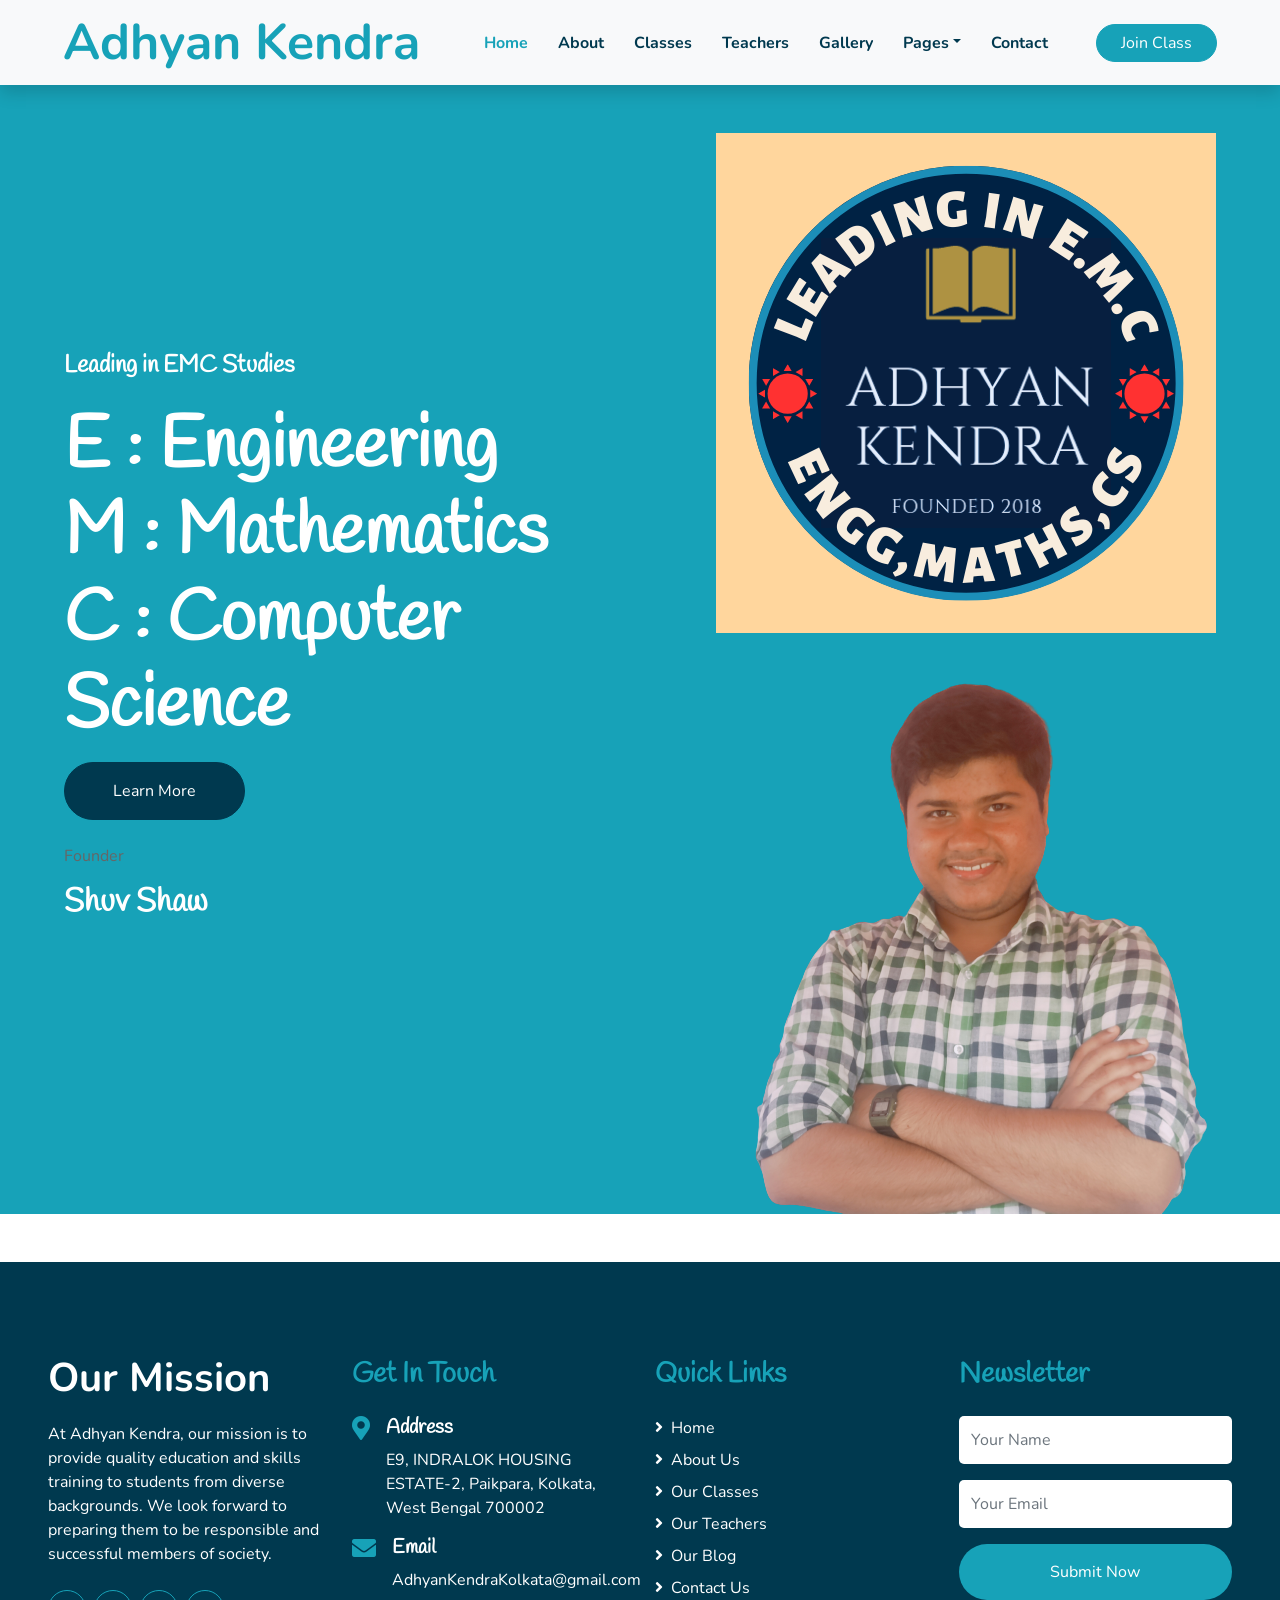
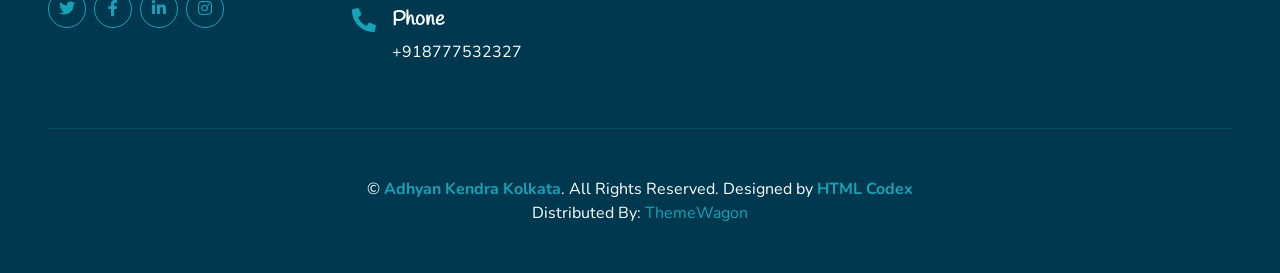
==== commit 5389b426: "Add files via upload" ====
--- a/index.html
+++ b/index.html
@@ -3,6 +3,7 @@
   <head>
     <meta charset="utf-8" />
     <title>Adhyan Kendra Educational Institute</title>
+
     <meta content="width=device-width, initial-scale=1.0" name="viewport" />
     <meta content="Free HTML Templates" name="keywords" />
     <meta content="Free HTML Templates" name="description" />
@@ -846,7 +847,7 @@
             style="font-size: 40px; line-height: 40px"
           >
             <i class="flaticon-043-teddy-bear"></i>
-            <span class="text-white">AK Kolkata</span>
+            <span class="text-white">Our Mission</span>
           </a>
           <p>
             At Adhyan Kendra, our mission is to provide quality education
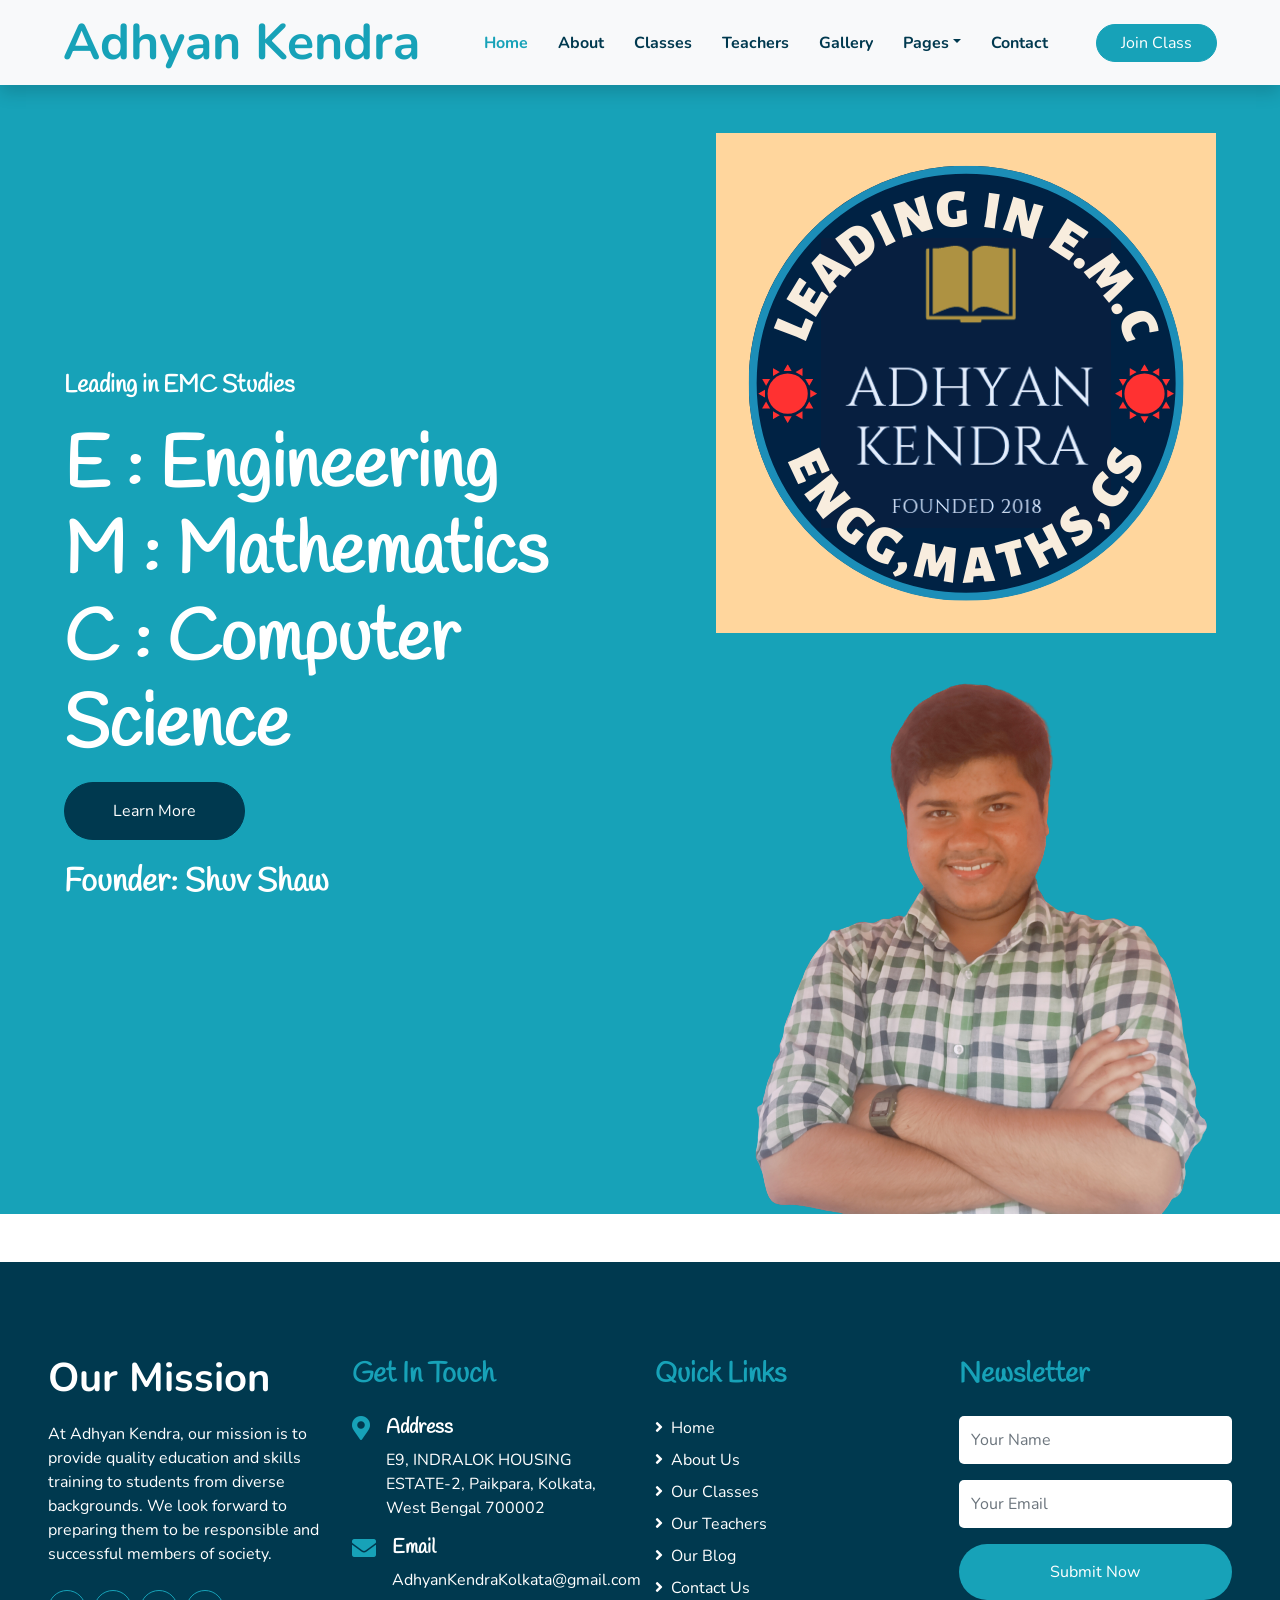
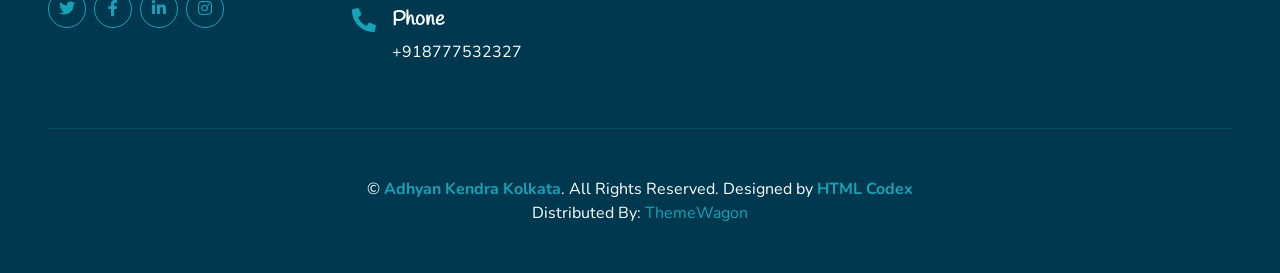
==== commit 159cb74e: "Add files via upload" ====
--- a/index.html
+++ b/index.html
@@ -109,9 +109,10 @@
 
         
           <a href="About_our_organization.pdf" class="btn btn-secondary mt-1 py-3 px-5">Learn More</a>
-          <p> Founder </p> 
-          <h2 class="text-white mb-4 mt-5 mt-lg-0">Shuv Shaw</h2>
-        
+          <!-- Founder portion start-->
+         
+          <h2 class="text-white mb-4 mt-5 mt-lg-0">Founder: Shuv Shaw</h2>
+          <!-- Founder portion end-->
           
         </div>
 
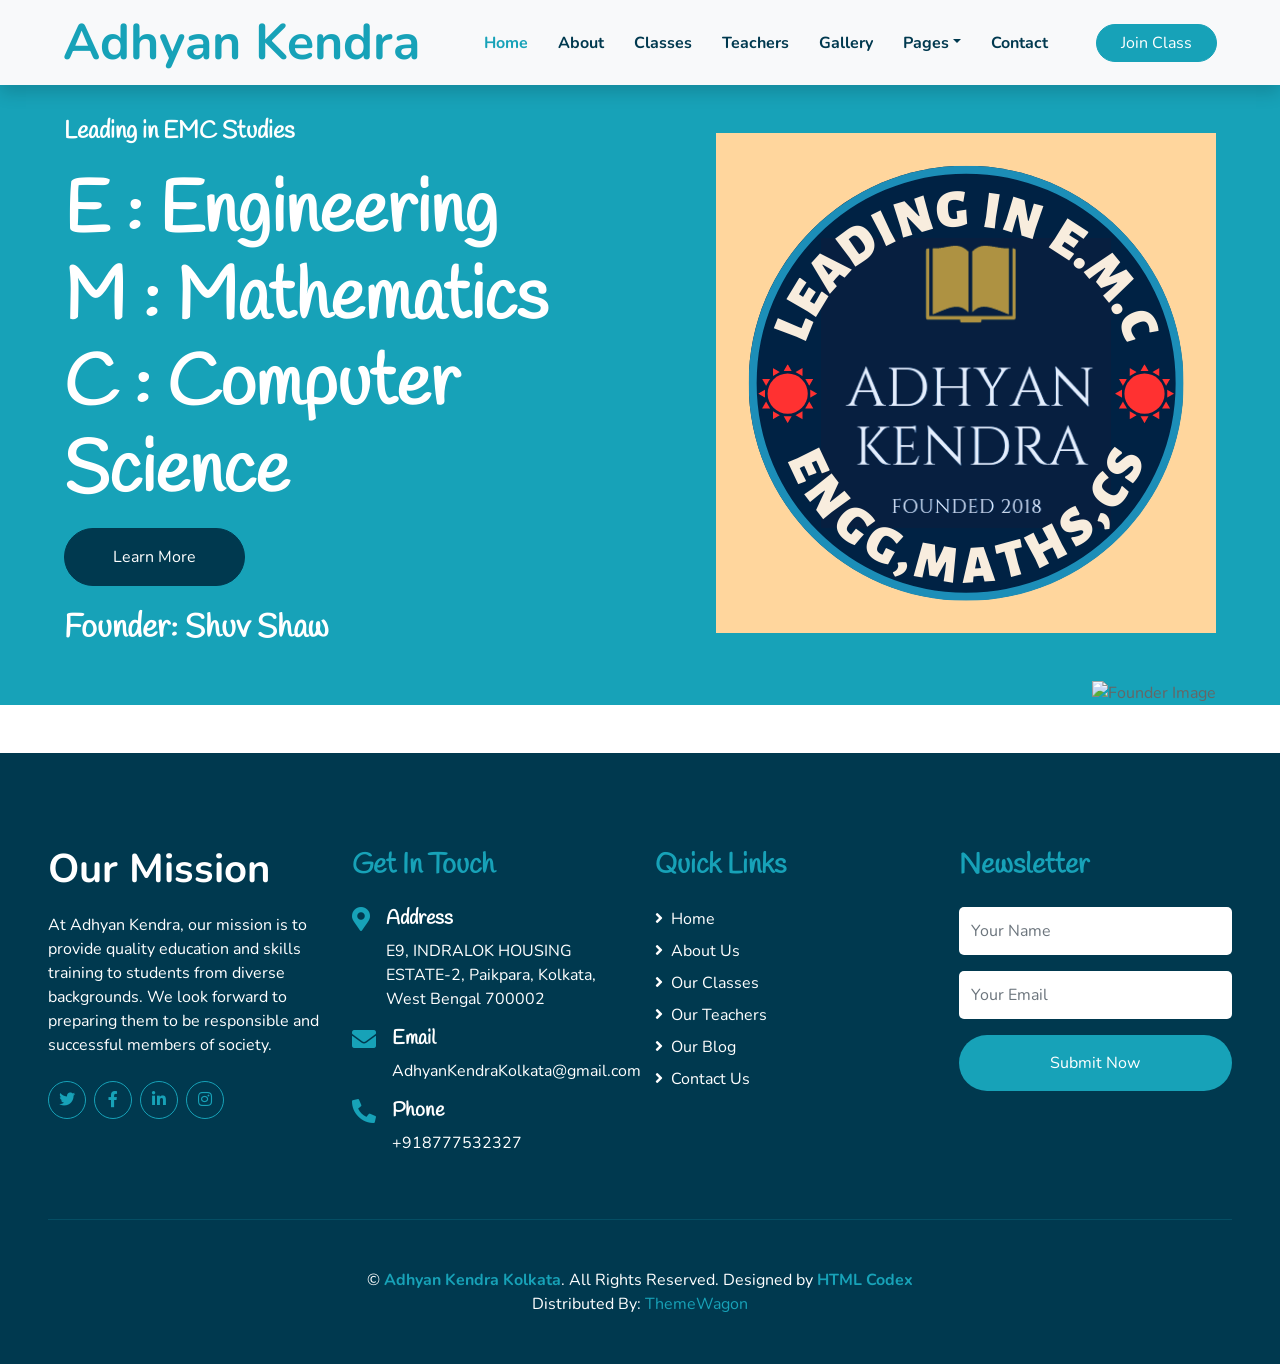
==== commit fd68222e: "Update index.html" ====
--- a/index.html
+++ b/index.html
@@ -120,7 +120,7 @@
           <img class="img-fluid mt-5" src="Official_Logo.png" alt="Adhyan Kendra Kolkata Logo" />
            
 
-           <img class="img-fluid mt-5" src="Shuv_Shaw.png" alt="Founder Image" />
+           <img class="img-fluid mt-5" src="Shuv_Shaw_.png" alt="Founder Image" />
         </div>
       </div>
     </div>
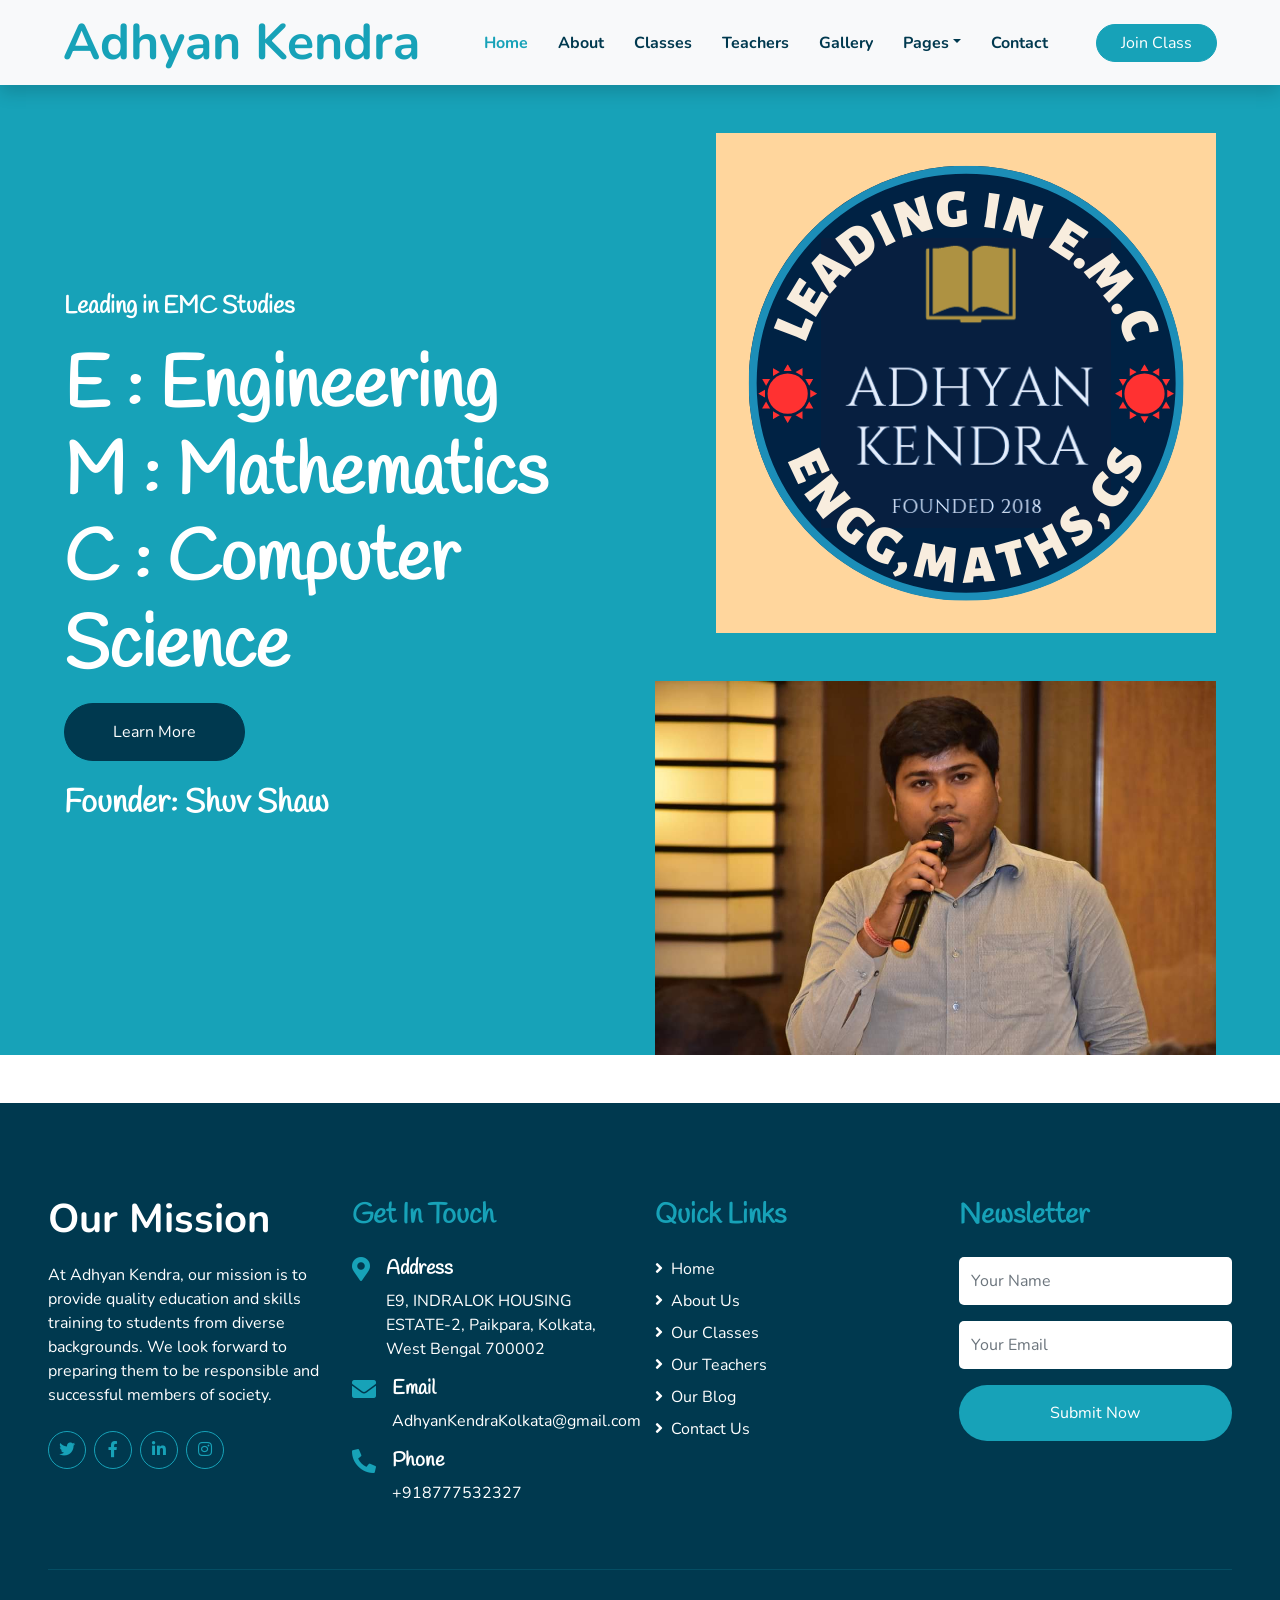
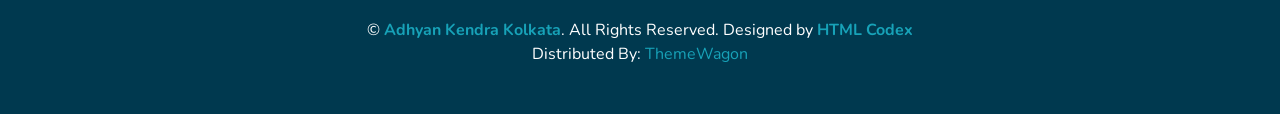
==== commit 056d60b7: "Update index.html" ====
--- a/index.html
+++ b/index.html
@@ -120,7 +120,7 @@
           <img class="img-fluid mt-5" src="Official_Logo.png" alt="Adhyan Kendra Kolkata Logo" />
            
 
-           <img class="img-fluid mt-5" src="Shuv_Shaw_.png" alt="Founder Image" />
+           <img class="img-fluid mt-5" src="Shuv_Shaw_.jpeg" alt="Founder Image" />
         </div>
       </div>
     </div>
